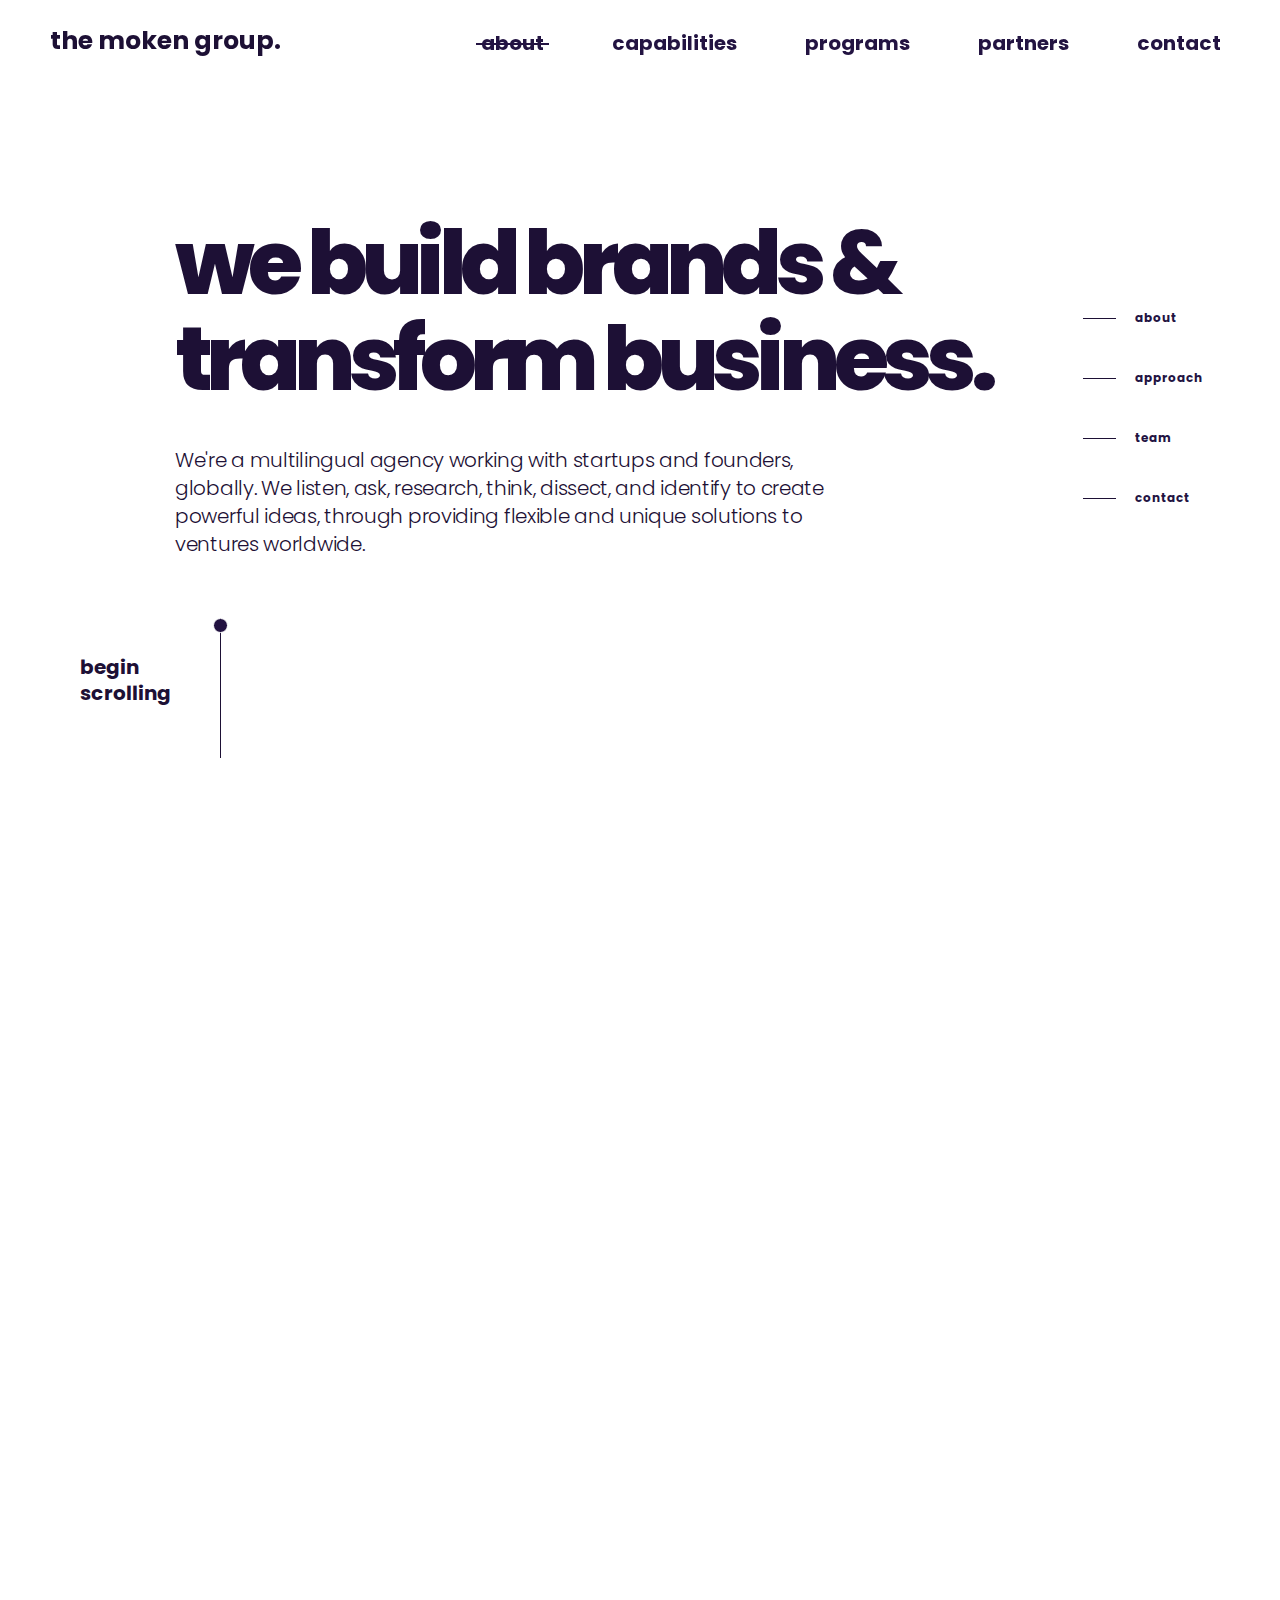
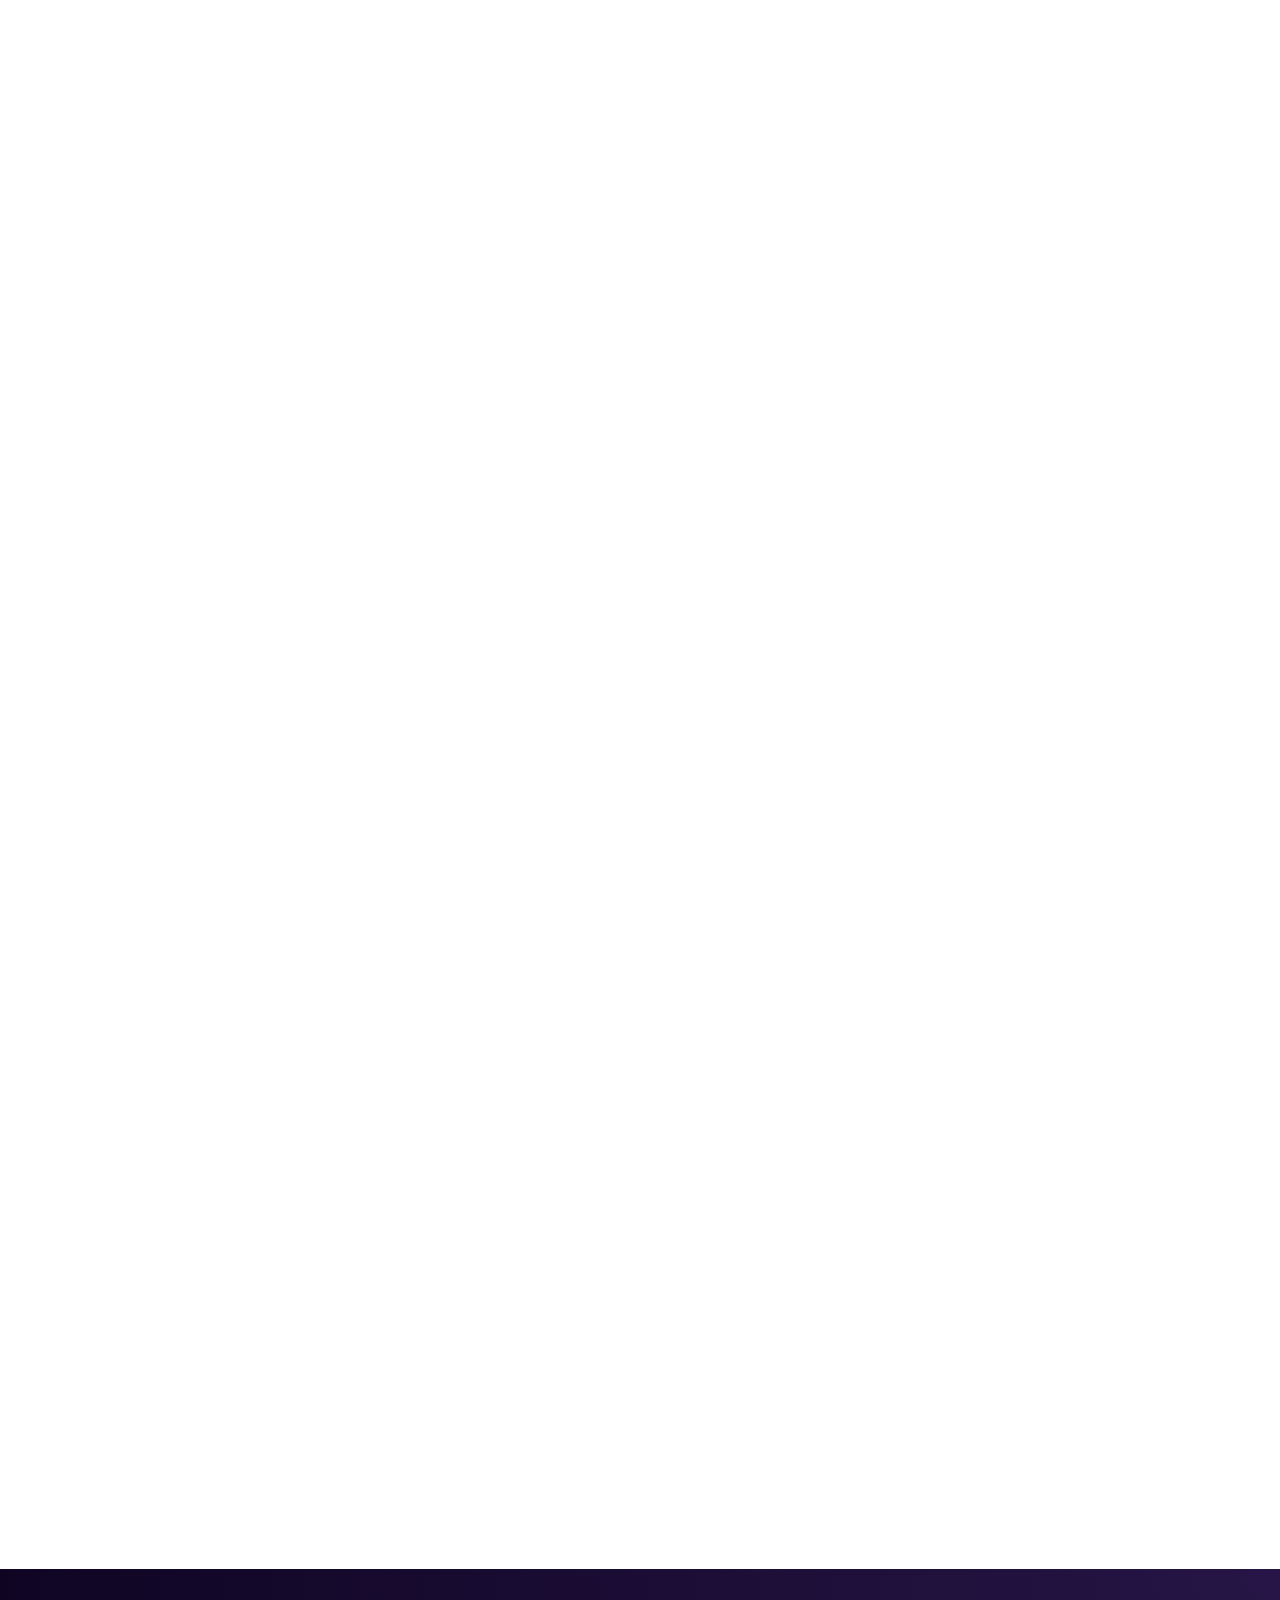
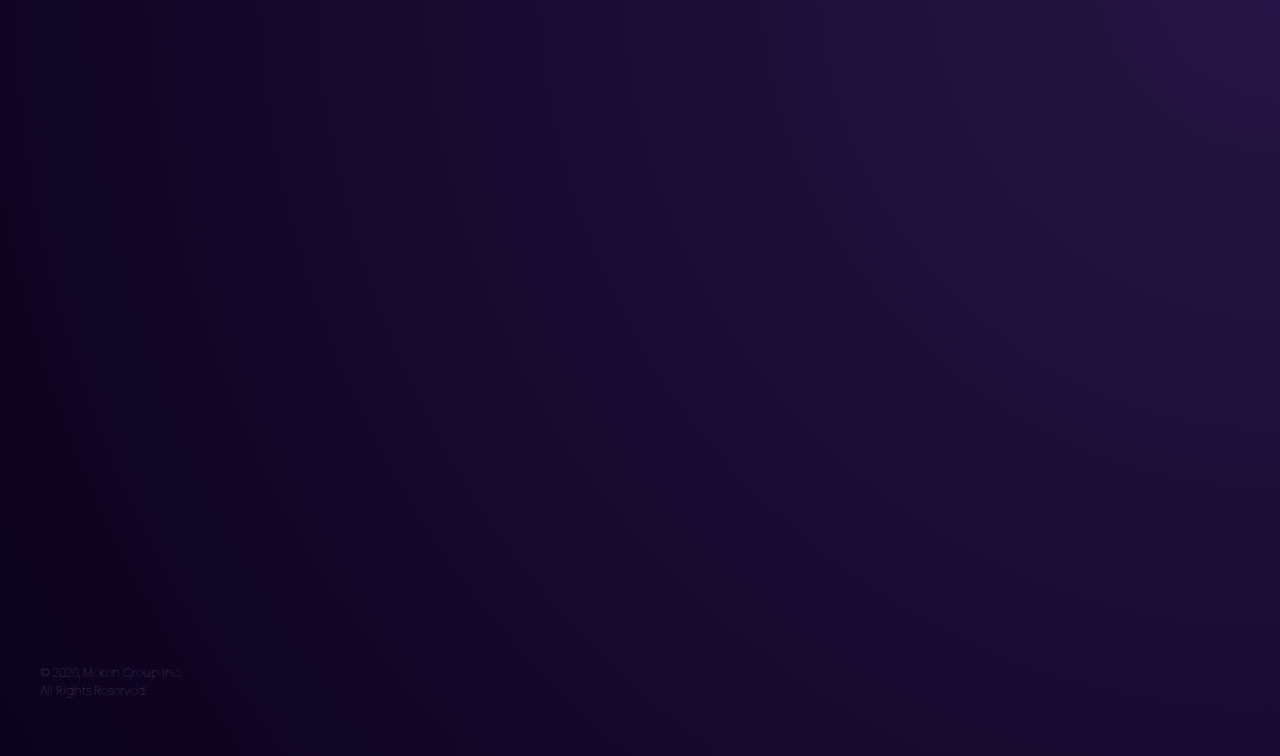
==== about/index.html @ a6c9e7de "added facebook pixel" ====
<!DOCTYPE html>
<html lang="en">

<head>
	<meta charset="utf-8">
	<title>About - Moken Group</title>
	<meta name="description" content="A passionate team of experienced entrepreneurs working with startups and founders, globally.">
	<meta http-equiv="X-UA-Compatible" content="IE=edge">
	<meta name="viewport" content="width=device-width, initial-scale=1, maximum-scale=1">
	<link rel="stylesheet" href="../css/style.css?v16">
	<link rel="stylesheet" href="../css/style-about.css?v4">
  <!-- Global site tag (gtag.js) - Google Analytics -->
	<script async src="https://www.googletagmanager.com/gtag/js?id=UA-154747906-2"></script>
	<script>
		window.dataLayer = window.dataLayer || [];
		function gtag() {
			dataLayer.push(arguments);
		}
		gtag('js', new Date());
		gtag('config', 'UA-154747906-2');
	</script>

	<!-- Facebook Pixel Code -->
<script>
!function(f,b,e,v,n,t,s)
{if(f.fbq)return;n=f.fbq=function(){n.callMethod?
n.callMethod.apply(n,arguments):n.queue.push(arguments)};
if(!f._fbq)f._fbq=n;n.push=n;n.loaded=!0;n.version='2.0';
n.queue=[];t=b.createElement(e);t.async=!0;
t.src=v;s=b.getElementsByTagName(e)[0];
s.parentNode.insertBefore(t,s)}(window,document,'script',
'https://connect.facebook.net/en_US/fbevents.js');
fbq('init', '584945342229617');
fbq('track', 'PageView');
</script>
<noscript>
<img height="1" width="1"
src="https://www.facebook.com/tr?id=584945342229617&ev=PageView
&noscript=1"/>
</noscript>
<!-- End Facebook Pixel Code -->

</head>

<body class="body about">

	<div class="block-background-popup">
		<div class="popup-bg-elevate"></div>
		<div class="popup-bg-mokenlabs"></div>
		<div class="popup-bg-entrepreneurship"></div>
	</div>
	<div class="block-content-popup-wrap">
		<div class="block-content-popup">
			<div class="close-popup">✕ close menu</div>
			<ul class="slider-block">
				<li class="scroll-item" data-bg="popup-bg-elevate">
					<a href="../elevate/">
						<div class="scroll-item-subtitle">for professionals</div>
						<div class="scroll-item-title">elevate <span>by moken</span></div>
						<p>A series of resources & networking opportunities for entrepreneurs, innovators & game-changers curated by industry experts. Bringing together high caliber educational resources focused on relevant topics in business, startups, & entrepreneurship.</p>
						<div class="scroll-item-more">learn more</div>
					</a>
				</li>
				<li class="scroll-item" data-bg="popup-bg-mokenlabs">
					<a href="../mokenlabs/">
						<div class="scroll-item-subtitle">for founders</div>
						<div class="scroll-item-title">mokenlabs</div>
						<p>MokenLabs is a startup launchpad focused on kickstaring growth. We offer a variety of services, experts, resources, and solutions on a cost of service for equity basis, perfectly aligning with your startup.</p>
						<div class="scroll-item-more">learn more</div>
					</a>
				</li>
				<li class="scroll-item academy" data-bg="popup-bg-entrepreneurship">
					<a href="../entrepreneurship-academy/">
						<div class="scroll-item-subtitle">for future leaders</div>
						<div class="scroll-item-title">entrepreneurship <span>academy</span></div>
						<p>Entreprenuership Academy is aimed at teaching aspiring leaders how to run a startup, while equipping them with the resources & tools needed for success through an integrative hands on program and practical experience.</p>
						<div class="scroll-item-more">learn more</div>
					</a>
				</li>
			</ul>
		</div>
	</div>

	<header class="block-top">
		<div class="block-mnu mnu-hidden">
			<div class="mnu-closed">&times;</div>
			<nav class="menu">
				<a href="./" class="active">
					<span>about</span>
					<div class="mnu__line-in"></div>
				</a>
				<a href="../capabilities/">
					<span>capabilities</span>
					<div class="mnu__line-in"></div>
				</a>
				<a class="programs" href="#programs">
					<span>programs</span>
					<div class="mnu__line-in"></div>
				</a>
				<a href="../partners/">
						<span>partners</span>
						<div class="mnu__line-in"></div>
					</a>
				<a href="../contact/">
					<span>contact</span>
					<div class="mnu__line-in"></div>
				</a>
			</nav>
			<div class="mnu-social">
				<div class="block-social">
					<a href="https://www.linkedin.com/company/mokengroup/" target="_blank" rel="noopener noreferrer">LINKEDIN</a>
					<a href="https://www.facebook.com/themokengroup/" target="_blank" rel="noopener noreferrer">FACEBOOK</a>
					<a href="https://angel.co/company/moken-group" target="_blank" rel="noopener noreferrer">ANGELLIST</a>
				</div>
				<div class="block-mail">
					<a href="mailto:hello@mokengroup.com">hello@mokengroup.com</a>
				</div>
			</div>
		</div>

		<div class="container">
			<div class="header-wrap">
				<div class="top-line">
					<a class="logo-text" href="/" data-aos="fade-down">the moken group.</a>
					<div class="mnu-button" data-aos="fade-down">
						<div class="hamburger-block">
							<div class="hamburger-wrap">
								<div class="hamburger hamburger--top">
									<div class="hamburger__line hamburger__line--01">
										<div class="hamburger__line-in hamburger__line-in--01"></div>
									</div>
									<div class="hamburger__line hamburger__line--02">
										<div class="hamburger__line-in hamburger__line-in--02"></div>
									</div>
									<div class="hamburger__line hamburger__line--03">
										<div class="hamburger__line-in hamburger__line-in--03"></div>
									</div>
									<div class="hamburger__line hamburger__line--cross01">
										<div class="hamburger__line-in hamburger__line-in--cross01"></div>
									</div>
									<div class="hamburger__line hamburger__line--cross02">
										<div class="hamburger__line-in hamburger__line-in--cross02"></div>
									</div>
								</div>
							</div>
						</div>
					</div>
				</div>
				<div class="header-text">
					<h1 class="header-title" data-aos="fade-up">we build brands &<br> transform business.</h1>
					<p data-aos="fade-up" data-aos-delay="50">We're a multilingual agency working with startups and founders, globally. We listen, ask, research, think, dissect, and identify to create powerful ideas, through providing flexible and unique solutions to ventures worldwide.</p>
				</div>
				<div class="scrolling-block">
					<p>begin scrolling</p>
					<div class="scrolling-right"></div>
				</div>
				<div class="nmu-list">
					<ul>
						<li><a href="#about">about</a></li>
						<li><a href="#approach">approach</a></li>
						<li><a href="#team">team</a></li>
						<li><a href="#contact">contact</a></li>
					</ul>
				</div>
			</div>
		</div>

	</header>

	<section id="about" class="s-about s-section anchor">
		<div class="container">
			<div class="section-title" data-aos="fade-right">about</div>
			<div class="section-items">
				<div class="section-item" data-aos="fade-up">
					<p>At Moken Group, we understand that business environments are ever changing and fluctuate at a seemingly unstoppable pace. As a growing startup, opportunities and exciting openings often seem generated at a rate teams rarely can keep up with. Moken provides customized solutions optimized for startups and founders to assist with paving the way for success, while identifying and filling spaces created by growth throughout a startup’s lifecycle.
						<br><br>
					<span>Additionally, we boast a unique ecosystem comprised of experts in a variety of industries, fields, and areas of business. We believe executing your goals shouldn't be difficult and that speed and efficiency are key players in accomplishing any task.</span></p>
				</div>
				<div class="about-img-block" data-aos="fade-up">
					<img src="../img/about/about-room-1.jpg" alt="about-room">
					<img src="../img/about/about-room-2.jpg" alt="about-room">
					<img src="../img/about/about-room-3.jpg" alt="about-room">
					<img src="../img/about/about-room-4.jpg" alt="about-room">
				</div>

				<div class="section-item-fon" data-aos="slide-up">about</div>
			</div>
		</div>
	</section>

	<section id="approach" class="s-about-sect s-approach s-section">
		<div class="container">
			<div class="section-items">
				<div class="section-item">
					<h5 class="item-title" data-aos="fade-right">our approach</h5>
					<p data-aos="fade-right" data-aos-delay="100">We build modern experiences and customized solutions for ventures and ideas with purpose. The Moken Group has built a big family of teams, clients, and partners around the world who share our passion for innovation and growth. Through our robust end to end capabilities, we offer optimized services for founders, startups, and growing companies. We work with founders and startup teams to provide customizable solutions to solve everyday, unique, and sometimes even unusual challenges in even the most complex of business models.
						<br><br>
						<span>However, our capabilities don't end with by simply providing easy solutions. We are also a formidable technical execution team, with product development, talent acquisition, and strategic expertise across a wide range of industries. We transform customer experiences, increase internal efficiency, and strive for unparalleled growth through operational excellence.</span></p>
					<div class="item-btn" data-aos="fade-right" data-aos-delay="200">
						<a href="../contact/">connect with us</a>
					</div>
				</div>
				<img data-aos="fade-left" src="../img/about/our-approach-block.jpg" alt="our-approach">
				<div class="section-item-fon" data-aos="slide-left">approach</div>
			</div>
		</div>
	</section>

	<section id="team" class="s-about-sect s-team s-section">
		<div class="container">
			<div class="section-items">
				<div class="section-item">
					<h5 class="item-title" data-aos="fade-left">our team</h5>
					<p data-aos="fade-left" data-aos-delay="100">We have big ambitions and we never stop pursuing growth, but we still want our team to feel like home for those who are a part of it. We believe that game-changers work best when following a set workflow, while adding their own style. Here at Moken Group we help our clients to recognize and develop their own identity, while providing an optimized suite of capabilities for founders, startups, and growing companies.
						<br><br>
						<span>Motivated by the prospect of working with the startups of tomorrow, we’re fearless collaborators, and we’re looking for people with the skills and ambition to make us even better. We are passionately curated international team united by the same intention — to help companies make an impact, shape culture, connect, and take brands to the next level. We use a creative selection process to develop teams of high performers, innovators, and explorers eager to develop their talents in growing the businesses of the future.</span></p>
					<div class="item-btn" data-aos="fade-left" data-aos-delay="200">
						<a href="../careers/">join our team</a>
					</div>
				</div>
				<img data-aos="fade-right" src="../img/about/our-team-block.jpg" alt="our-team">
				<div class="section-item-fon" data-aos="slide-right">team</div>
			</div>
		</div>
	</section>

	<footer id="contact" class="s-section s-contact">
		<div class="container">
			<div class="contact-content-wrap">
				<div class="logo-footer" data-aos="fade-right"><a href="/"><span>the</span>moken<span>group</span></a></div>
				<div class="contact-wrap">
					<div class="foot-head" data-aos="fade-up">
						<p>We collaborate with ambitious founders, innovative<br>startups, and game changing people.</p>
						<a href="mailto:hello@mokengroup.com">hello@mokengroup.com</a>
					</div>
					<div class="anim-contact" data-aos="fade-left">
						<a href="mailto:hello@mokengroup.com">
							<span class="liner">
									<span class="svg-wrap">
									<svg xmlns="http://www.w3.org/2000/svg" width="222" height="219" viewBox="0 0 222 219">
										<defs>
												<radialGradient id="a" cx="99.801%" cy="-1.255%" r="179.871%" fx="99.801%" fy="-1.255%" gradientTransform="matrix(-.55485 .54183 -.25465 -.59837 1.549 -.56)">
														<stop offset="0%" stop-color="#261546"/>
														<stop offset="100%" stop-color="#0B021D"/>
												</radialGradient>
										</defs>
										<g fill="none" fill-rule="evenodd" opacity=".236" transform="translate(.268 .852)">
												<ellipse cx="110.995" cy="108.959" fill="#FFF" rx="110.676" ry="108.959"/>
												<path fill="url(#a)" fill-rule="nonzero" d="M138.657 2.738c.01-.055.026-.11.03-.165a2.394 2.394 0 0 0-.023-.512c-.004-.044.003-.085-.004-.129a2.283 2.283 0 0 0-.231-.661c-.019-.037-.044-.071-.065-.108-.004-.004-.004-.011-.007-.018-.002-.005-.009-.007-.011-.014-.016-.025-.03-.053-.046-.076a2.27 2.27 0 0 0-.51-.526c-.045-.032-.095-.05-.142-.08a2.222 2.222 0 0 0-.545-.266c-.085-.027-.17-.041-.258-.057a2.25 2.25 0 0 0-.513-.046c-.092.002-.18.007-.272.02-.06.01-.118 0-.178.014L1.842 27.58a2.3 2.3 0 0 0-1.819 1.921 2.286 2.286 0 0 0 1.208 2.347l38.406 20.086 6.736 37.062c-.005.027.002.057 0 .084a2.134 2.134 0 0 0-.002.543 2.095 2.095 0 0 0 .3.881c.023.037.023.08.048.117.007.012.019.02.028.03.03.043.072.078.106.121.109.133.222.254.351.357.021.017.035.042.058.058.035.025.074.032.109.055.14.091.286.167.44.226.063.023.12.05.185.069.208.06.423.1.64.1h.007c.01 0 .019-.004.028-.004.039.002.078.005.118.005.64 0 1.216-.284 1.644-.721l25.583-16.911 26.787 17.263a2.336 2.336 0 0 0 1.986.252 2.302 2.302 0 0 0 1.438-1.383l32.32-86.978c.03-.078.055-.158.076-.24.01-.035.011-.07.018-.102a.82.82 0 0 0 .016-.08zm-26.745 14.615l-55.404 40.39c-.09.066-.162.149-.24.227-.03.027-.06.05-.085.08a2.315 2.315 0 0 0-.137.162c-.041.055-.074.113-.11.17-.086.137-.158.28-.213.43-.012.03-.03.053-.04.083-.002.009-.01.013-.013.023l-6.35 20.461-5.032-27.683 67.624-34.343zM52.9 83.785l6.295-20.616 9.8 6.317 2.803 1.807-9.523 6.294-9.375 6.198zm67.28-75.776l-78.45 39.84L9.077 30.775 120.18 8.01zm-17.284 77.859L67.322 62.945l-5.387-3.473 69.631-50.765-28.67 77.161z" transform="translate(40.565 63.7)"/>
										</g>
									</svg>
								</span>
									<span class="text-circle"></span>
								</span>
						</a>
					</div>
					<div class="footer-menu">
						<div class="foot-mnu-item" data-aos="fade-up">
							<div class="foot-mnu-item-title">The Company</div>
							<nav>
								<ul>
									<li><a href="../sustainability/">Sustainability</a></li>
									<li><a href="../careers/">Careers</a></li>
									<li><a href="../mokenlabs/">MokenLabs</a></li>
								</ul>
							</nav>
						</div>
						<div class="foot-mnu-item" data-aos="fade-up">
							<div class="foot-mnu-item-title">Start a convervsation</div>
							<nav>
								<ul>
									<li><a href="mailto:hello@mokengroup.com">hello@mokengroup.com</a></li>
									<li><a href="https://mokengroup.com/">mokengroup.com</a></li>
								</ul>
							</nav>
						</div>
						<div class="foot-mnu-item" data-aos="fade-up">
							<div class="foot-mnu-item-title">Elevate by Moken</div>
							<nav>
								<ul>
									<li><a href="https://elevatebymoken.thinkific.com/" target="_blank" rel="noopener noreferrer">Courses</a></li>
									<li><a href="../elevate/#pitch-night">Events</a></li>
									<li><a href="http://elevatebymoken.eventbrite.com/" target="_blank" rel="noopener noreferrer">Workshops</a></li>
								</ul>
							</nav>
						</div>
					</div>
				</div>
			</div>
			<p class="copy">© <script>
					document.write((new Date).getFullYear());
				</script>, Moken Group Inc.<br> All Rights Reserved.</p>
		</div>
	</footer>

	<script src="../js/libs.js"></script>
	<script src="../js/script.js"></script>

<script type="text/javascript" id="hs-script-loader" async defer src="//js.hs-scripts.com/6459780.js"></script>

<!-- Start of HubSpot Embed Code -->
<script type="text/javascript" id="hs-script-loader" async defer src="//js.hs-scripts.com/6459780.js"></script>
<!-- End of HubSpot Embed Code -->

</body>

</html>
---- css/style.css ----
@import url('https://fonts.googleapis.com/css?family=Poppins:200,300,400,600,700');
[data-aos][data-aos][data-aos-duration="50"],body[data-aos-duration="50"] [data-aos]{transition-duration:50ms}[data-aos][data-aos][data-aos-delay="50"],body[data-aos-delay="50"] [data-aos]{transition-delay:0s}[data-aos][data-aos][data-aos-delay="50"].aos-animate,body[data-aos-delay="50"] [data-aos].aos-animate{transition-delay:50ms}[data-aos][data-aos][data-aos-duration="100"],body[data-aos-duration="100"] [data-aos]{transition-duration:.1s}[data-aos][data-aos][data-aos-delay="100"],body[data-aos-delay="100"] [data-aos]{transition-delay:0s}[data-aos][data-aos][data-aos-delay="100"].aos-animate,body[data-aos-delay="100"] [data-aos].aos-animate{transition-delay:.1s}[data-aos][data-aos][data-aos-duration="150"],body[data-aos-duration="150"] [data-aos]{transition-duration:.15s}[data-aos][data-aos][data-aos-delay="150"],body[data-aos-delay="150"] [data-aos]{transition-delay:0s}[data-aos][data-aos][data-aos-delay="150"].aos-animate,body[data-aos-delay="150"] [data-aos].aos-animate{transition-delay:.15s}[data-aos][data-aos][data-aos-duration="200"],body[data-aos-duration="200"] [data-aos]{transition-duration:.2s}[data-aos][data-aos][data-aos-delay="200"],body[data-aos-delay="200"] [data-aos]{transition-delay:0s}[data-aos][data-aos][data-aos-delay="200"].aos-animate,body[data-aos-delay="200"] [data-aos].aos-animate{transition-delay:.2s}[data-aos][data-aos][data-aos-duration="250"],body[data-aos-duration="250"] [data-aos]{transition-duration:.25s}[data-aos][data-aos][data-aos-delay="250"],body[data-aos-delay="250"] [data-aos]{transition-delay:0s}[data-aos][data-aos][data-aos-delay="250"].aos-animate,body[data-aos-delay="250"] [data-aos].aos-animate{transition-delay:.25s}[data-aos][data-aos][data-aos-duration="300"],body[data-aos-duration="300"] [data-aos]{transition-duration:.3s}[data-aos][data-aos][data-aos-delay="300"],body[data-aos-delay="300"] [data-aos]{transition-delay:0s}[data-aos][data-aos][data-aos-delay="300"].aos-animate,body[data-aos-delay="300"] [data-aos].aos-animate{transition-delay:.3s}[data-aos][data-aos][data-aos-duration="350"],body[data-aos-duration="350"] [data-aos]{transition-duration:.35s}[data-aos][data-aos][data-aos-delay="350"],body[data-aos-delay="350"] [data-aos]{transition-delay:0s}[data-aos][data-aos][data-aos-delay="350"].aos-animate,body[data-aos-delay="350"] [data-aos].aos-animate{transition-delay:.35s}[data-aos][data-aos][data-aos-duration="400"],body[data-aos-duration="400"] [data-aos]{transition-duration:.4s}[data-aos][data-aos][data-aos-delay="400"],body[data-aos-delay="400"] [data-aos]{transition-delay:0s}[data-aos][data-aos][data-aos-delay="400"].aos-animate,body[data-aos-delay="400"] [data-aos].aos-animate{transition-delay:.4s}[data-aos][data-aos][data-aos-duration="450"],body[data-aos-duration="450"] [data-aos]{transition-duration:.45s}[data-aos][data-aos][data-aos-delay="450"],body[data-aos-delay="450"] [data-aos]{transition-delay:0s}[data-aos][data-aos][data-aos-delay="450"].aos-animate,body[data-aos-delay="450"] [data-aos].aos-animate{transition-delay:.45s}[data-aos][data-aos][data-aos-duration="500"],body[data-aos-duration="500"] [data-aos]{transition-duration:.5s}[data-aos][data-aos][data-aos-delay="500"],body[data-aos-delay="500"] [data-aos]{transition-delay:0s}[data-aos][data-aos][data-aos-delay="500"].aos-animate,body[data-aos-delay="500"] [data-aos].aos-animate{transition-delay:.5s}[data-aos][data-aos][data-aos-duration="550"],body[data-aos-duration="550"] [data-aos]{transition-duration:.55s}[data-aos][data-aos][data-aos-delay="550"],body[data-aos-delay="550"] [data-aos]{transition-delay:0s}[data-aos][data-aos][data-aos-delay="550"].aos-animate,body[data-aos-delay="550"] [data-aos].aos-animate{transition-delay:.55s}[data-aos][data-aos][data-aos-duration="600"],body[data-aos-duration="600"] [data-aos]{transition-duration:.6s}[data-aos][data-aos][data-aos-delay="600"],body[data-aos-delay="600"] [data-aos]{transition-delay:0s}[data-aos][data-aos][data-aos-delay="600"].aos-animate,body[data-aos-delay="600"] [data-aos].aos-animate{transition-delay:.6s}[data-aos][data-aos][data-aos-duration="650"],body[data-aos-duration="650"] [data-aos]{transition-duration:.65s}[data-aos][data-aos][data-aos-delay="650"],body[data-aos-delay="650"] [data-aos]{transition-delay:0s}[data-aos][data-aos][data-aos-delay="650"].aos-animate,body[data-aos-delay="650"] [data-aos].aos-animate{transition-delay:.65s}[data-aos][data-aos][data-aos-duration="700"],body[data-aos-duration="700"] [data-aos]{transition-duration:.7s}[data-aos][data-aos][data-aos-delay="700"],body[data-aos-delay="700"] [data-aos]{transition-delay:0s}[data-aos][data-aos][data-aos-delay="700"].aos-animate,body[data-aos-delay="700"] [data-aos].aos-animate{transition-delay:.7s}[data-aos][data-aos][data-aos-duration="750"],body[data-aos-duration="750"] [data-aos]{transition-duration:.75s}[data-aos][data-aos][data-aos-delay="750"],body[data-aos-delay="750"] [data-aos]{transition-delay:0s}[data-aos][data-aos][data-aos-delay="750"].aos-animate,body[data-aos-delay="750"] [data-aos].aos-animate{transition-delay:.75s}[data-aos][data-aos][data-aos-duration="800"],body[data-aos-duration="800"] [data-aos]{transition-duration:.8s}[data-aos][data-aos][data-aos-delay="800"],body[data-aos-delay="800"] [data-aos]{transition-delay:0s}[data-aos][data-aos][data-aos-delay="800"].aos-animate,body[data-aos-delay="800"] [data-aos].aos-animate{transition-delay:.8s}[data-aos][data-aos][data-aos-duration="850"],body[data-aos-duration="850"] [data-aos]{transition-duration:.85s}[data-aos][data-aos][data-aos-delay="850"],body[data-aos-delay="850"] [data-aos]{transition-delay:0s}[data-aos][data-aos][data-aos-delay="850"].aos-animate,body[data-aos-delay="850"] [data-aos].aos-animate{transition-delay:.85s}[data-aos][data-aos][data-aos-duration="900"],body[data-aos-duration="900"] [data-aos]{transition-duration:.9s}[data-aos][data-aos][data-aos-delay="900"],body[data-aos-delay="900"] [data-aos]{transition-delay:0s}[data-aos][data-aos][data-aos-delay="900"].aos-animate,body[data-aos-delay="900"] [data-aos].aos-animate{transition-delay:.9s}[data-aos][data-aos][data-aos-duration="950"],body[data-aos-duration="950"] [data-aos]{transition-duration:.95s}[data-aos][data-aos][data-aos-delay="950"],body[data-aos-delay="950"] [data-aos]{transition-delay:0s}[data-aos][data-aos][data-aos-delay="950"].aos-animate,body[data-aos-delay="950"] [data-aos].aos-animate{transition-delay:.95s}[data-aos][data-aos][data-aos-duration="1000"],body[data-aos-duration="1000"] [data-aos]{transition-duration:1s}[data-aos][data-aos][data-aos-delay="1000"],body[data-aos-delay="1000"] [data-aos]{transition-delay:0s}[data-aos][data-aos][data-aos-delay="1000"].aos-animate,body[data-aos-delay="1000"] [data-aos].aos-animate{transition-delay:1s}[data-aos][data-aos][data-aos-duration="1050"],body[data-aos-duration="1050"] [data-aos]{transition-duration:1.05s}[data-aos][data-aos][data-aos-delay="1050"],body[data-aos-delay="1050"] [data-aos]{transition-delay:0s}[data-aos][data-aos][data-aos-delay="1050"].aos-animate,body[data-aos-delay="1050"] [data-aos].aos-animate{transition-delay:1.05s}[data-aos][data-aos][data-aos-duration="1100"],body[data-aos-duration="1100"] [data-aos]{transition-duration:1.1s}[data-aos][data-aos][data-aos-delay="1100"],body[data-aos-delay="1100"] [data-aos]{transition-delay:0s}[data-aos][data-aos][data-aos-delay="1100"].aos-animate,body[data-aos-delay="1100"] [data-aos].aos-animate{transition-delay:1.1s}[data-aos][data-aos][data-aos-duration="1150"],body[data-aos-duration="1150"] [data-aos]{transition-duration:1.15s}[data-aos][data-aos][data-aos-delay="1150"],body[data-aos-delay="1150"] [data-aos]{transition-delay:0s}[data-aos][data-aos][data-aos-delay="1150"].aos-animate,body[data-aos-delay="1150"] [data-aos].aos-animate{transition-delay:1.15s}[data-aos][data-aos][data-aos-duration="1200"],body[data-aos-duration="1200"] [data-aos]{transition-duration:1.2s}[data-aos][data-aos][data-aos-delay="1200"],body[data-aos-delay="1200"] [data-aos]{transition-delay:0s}[data-aos][data-aos][data-aos-delay="1200"].aos-animate,body[data-aos-delay="1200"] [data-aos].aos-animate{transition-delay:1.2s}[data-aos][data-aos][data-aos-duration="1250"],body[data-aos-duration="1250"] [data-aos]{transition-duration:1.25s}[data-aos][data-aos][data-aos-delay="1250"],body[data-aos-delay="1250"] [data-aos]{transition-delay:0s}[data-aos][data-aos][data-aos-delay="1250"].aos-animate,body[data-aos-delay="1250"] [data-aos].aos-animate{transition-delay:1.25s}[data-aos][data-aos][data-aos-duration="1300"],body[data-aos-duration="1300"] [data-aos]{transition-duration:1.3s}[data-aos][data-aos][data-aos-delay="1300"],body[data-aos-delay="1300"] [data-aos]{transition-delay:0s}[data-aos][data-aos][data-aos-delay="1300"].aos-animate,body[data-aos-delay="1300"] [data-aos].aos-animate{transition-delay:1.3s}[data-aos][data-aos][data-aos-duration="1350"],body[data-aos-duration="1350"] [data-aos]{transition-duration:1.35s}[data-aos][data-aos][data-aos-delay="1350"],body[data-aos-delay="1350"] [data-aos]{transition-delay:0s}[data-aos][data-aos][data-aos-delay="1350"].aos-animate,body[data-aos-delay="1350"] [data-aos].aos-animate{transition-delay:1.35s}[data-aos][data-aos][data-aos-duration="1400"],body[data-aos-duration="1400"] [data-aos]{transition-duration:1.4s}[data-aos][data-aos][data-aos-delay="1400"],body[data-aos-delay="1400"] [data-aos]{transition-delay:0s}[data-aos][data-aos][data-aos-delay="1400"].aos-animate,body[data-aos-delay="1400"] [data-aos].aos-animate{transition-delay:1.4s}[data-aos][data-aos][data-aos-duration="1450"],body[data-aos-duration="1450"] [data-aos]{transition-duration:1.45s}[data-aos][data-aos][data-aos-delay="1450"],body[data-aos-delay="1450"] [data-aos]{transition-delay:0s}[data-aos][data-aos][data-aos-delay="1450"].aos-animate,body[data-aos-delay="1450"] [data-aos].aos-animate{transition-delay:1.45s}[data-aos][data-aos][data-aos-duration="1500"],body[data-aos-duration="1500"] [data-aos]{transition-duration:1.5s}[data-aos][data-aos][data-aos-delay="1500"],body[data-aos-delay="1500"] [data-aos]{transition-delay:0s}[data-aos][data-aos][data-aos-delay="1500"].aos-animate,body[data-aos-delay="1500"] [data-aos].aos-animate{transition-delay:1.5s}[data-aos][data-aos][data-aos-duration="1550"],body[data-aos-duration="1550"] [data-aos]{transition-duration:1.55s}[data-aos][data-aos][data-aos-delay="1550"],body[data-aos-delay="1550"] [data-aos]{transition-delay:0s}[data-aos][data-aos][data-aos-delay="1550"].aos-animate,body[data-aos-delay="1550"] [data-aos].aos-animate{transition-delay:1.55s}[data-aos][data-aos][data-aos-duration="1600"],body[data-aos-duration="1600"] [data-aos]{transition-duration:1.6s}[data-aos][data-aos][data-aos-delay="1600"],body[data-aos-delay="1600"] [data-aos]{transition-delay:0s}[data-aos][data-aos][data-aos-delay="1600"].aos-animate,body[data-aos-delay="1600"] [data-aos].aos-animate{transition-delay:1.6s}[data-aos][data-aos][data-aos-duration="1650"],body[data-aos-duration="1650"] [data-aos]{transition-duration:1.65s}[data-aos][data-aos][data-aos-delay="1650"],body[data-aos-delay="1650"] [data-aos]{transition-delay:0s}[data-aos][data-aos][data-aos-delay="1650"].aos-animate,body[data-aos-delay="1650"] [data-aos].aos-animate{transition-delay:1.65s}[data-aos][data-aos][data-aos-duration="1700"],body[data-aos-duration="1700"] [data-aos]{transition-duration:1.7s}[data-aos][data-aos][data-aos-delay="1700"],body[data-aos-delay="1700"] [data-aos]{transition-delay:0s}[data-aos][data-aos][data-aos-delay="1700"].aos-animate,body[data-aos-delay="1700"] [data-aos].aos-animate{transition-delay:1.7s}[data-aos][data-aos][data-aos-duration="1750"],body[data-aos-duration="1750"] [data-aos]{transition-duration:1.75s}[data-aos][data-aos][data-aos-delay="1750"],body[data-aos-delay="1750"] [data-aos]{transition-delay:0s}[data-aos][data-aos][data-aos-delay="1750"].aos-animate,body[data-aos-delay="1750"] [data-aos].aos-animate{transition-delay:1.75s}[data-aos][data-aos][data-aos-duration="1800"],body[data-aos-duration="1800"] [data-aos]{transition-duration:1.8s}[data-aos][data-aos][data-aos-delay="1800"],body[data-aos-delay="1800"] [data-aos]{transition-delay:0s}[data-aos][data-aos][data-aos-delay="1800"].aos-animate,body[data-aos-delay="1800"] [data-aos].aos-animate{transition-delay:1.8s}[data-aos][data-aos][data-aos-duration="1850"],body[data-aos-duration="1850"] [data-aos]{transition-duration:1.85s}[data-aos][data-aos][data-aos-delay="1850"],body[data-aos-delay="1850"] [data-aos]{transition-delay:0s}[data-aos][data-aos][data-aos-delay="1850"].aos-animate,body[data-aos-delay="1850"] [data-aos].aos-animate{transition-delay:1.85s}[data-aos][data-aos][data-aos-duration="1900"],body[data-aos-duration="1900"] [data-aos]{transition-duration:1.9s}[data-aos][data-aos][data-aos-delay="1900"],body[data-aos-delay="1900"] [data-aos]{transition-delay:0s}[data-aos][data-aos][data-aos-delay="1900"].aos-animate,body[data-aos-delay="1900"] [data-aos].aos-animate{transition-delay:1.9s}[data-aos][data-aos][data-aos-duration="1950"],body[data-aos-duration="1950"] [data-aos]{transition-duration:1.95s}[data-aos][data-aos][data-aos-delay="1950"],body[data-aos-delay="1950"] [data-aos]{transition-delay:0s}[data-aos][data-aos][data-aos-delay="1950"].aos-animate,body[data-aos-delay="1950"] [data-aos].aos-animate{transition-delay:1.95s}[data-aos][data-aos][data-aos-duration="2000"],body[data-aos-duration="2000"] [data-aos]{transition-duration:2s}[data-aos][data-aos][data-aos-delay="2000"],body[data-aos-delay="2000"] [data-aos]{transition-delay:0s}[data-aos][data-aos][data-aos-delay="2000"].aos-animate,body[data-aos-delay="2000"] [data-aos].aos-animate{transition-delay:2s}[data-aos][data-aos][data-aos-duration="2050"],body[data-aos-duration="2050"] [data-aos]{transition-duration:2.05s}[data-aos][data-aos][data-aos-delay="2050"],body[data-aos-delay="2050"] [data-aos]{transition-delay:0s}[data-aos][data-aos][data-aos-delay="2050"].aos-animate,body[data-aos-delay="2050"] [data-aos].aos-animate{transition-delay:2.05s}[data-aos][data-aos][data-aos-duration="2100"],body[data-aos-duration="2100"] [data-aos]{transition-duration:2.1s}[data-aos][data-aos][data-aos-delay="2100"],body[data-aos-delay="2100"] [data-aos]{transition-delay:0s}[data-aos][data-aos][data-aos-delay="2100"].aos-animate,body[data-aos-delay="2100"] [data-aos].aos-animate{transition-delay:2.1s}[data-aos][data-aos][data-aos-duration="2150"],body[data-aos-duration="2150"] [data-aos]{transition-duration:2.15s}[data-aos][data-aos][data-aos-delay="2150"],body[data-aos-delay="2150"] [data-aos]{transition-delay:0s}[data-aos][data-aos][data-aos-delay="2150"].aos-animate,body[data-aos-delay="2150"] [data-aos].aos-animate{transition-delay:2.15s}[data-aos][data-aos][data-aos-duration="2200"],body[data-aos-duration="2200"] [data-aos]{transition-duration:2.2s}[data-aos][data-aos][data-aos-delay="2200"],body[data-aos-delay="2200"] [data-aos]{transition-delay:0s}[data-aos][data-aos][data-aos-delay="2200"].aos-animate,body[data-aos-delay="2200"] [data-aos].aos-animate{transition-delay:2.2s}[data-aos][data-aos][data-aos-duration="2250"],body[data-aos-duration="2250"] [data-aos]{transition-duration:2.25s}[data-aos][data-aos][data-aos-delay="2250"],body[data-aos-delay="2250"] [data-aos]{transition-delay:0s}[data-aos][data-aos][data-aos-delay="2250"].aos-animate,body[data-aos-delay="2250"] [data-aos].aos-animate{transition-delay:2.25s}[data-aos][data-aos][data-aos-duration="2300"],body[data-aos-duration="2300"] [data-aos]{transition-duration:2.3s}[data-aos][data-aos][data-aos-delay="2300"],body[data-aos-delay="2300"] [data-aos]{transition-delay:0s}[data-aos][data-aos][data-aos-delay="2300"].aos-animate,body[data-aos-delay="2300"] [data-aos].aos-animate{transition-delay:2.3s}[data-aos][data-aos][data-aos-duration="2350"],body[data-aos-duration="2350"] [data-aos]{transition-duration:2.35s}[data-aos][data-aos][data-aos-delay="2350"],body[data-aos-delay="2350"] [data-aos]{transition-delay:0s}[data-aos][data-aos][data-aos-delay="2350"].aos-animate,body[data-aos-delay="2350"] [data-aos].aos-animate{transition-delay:2.35s}[data-aos][data-aos][data-aos-duration="2400"],body[data-aos-duration="2400"] [data-aos]{transition-duration:2.4s}[data-aos][data-aos][data-aos-delay="2400"],body[data-aos-delay="2400"] [data-aos]{transition-delay:0s}[data-aos][data-aos][data-aos-delay="2400"].aos-animate,body[data-aos-delay="2400"] [data-aos].aos-animate{transition-delay:2.4s}[data-aos][data-aos][data-aos-duration="2450"],body[data-aos-duration="2450"] [data-aos]{transition-duration:2.45s}[data-aos][data-aos][data-aos-delay="2450"],body[data-aos-delay="2450"] [data-aos]{transition-delay:0s}[data-aos][data-aos][data-aos-delay="2450"].aos-animate,body[data-aos-delay="2450"] [data-aos].aos-animate{transition-delay:2.45s}[data-aos][data-aos][data-aos-duration="2500"],body[data-aos-duration="2500"] [data-aos]{transition-duration:2.5s}[data-aos][data-aos][data-aos-delay="2500"],body[data-aos-delay="2500"] [data-aos]{transition-delay:0s}[data-aos][data-aos][data-aos-delay="2500"].aos-animate,body[data-aos-delay="2500"] [data-aos].aos-animate{transition-delay:2.5s}[data-aos][data-aos][data-aos-duration="2550"],body[data-aos-duration="2550"] [data-aos]{transition-duration:2.55s}[data-aos][data-aos][data-aos-delay="2550"],body[data-aos-delay="2550"] [data-aos]{transition-delay:0s}[data-aos][data-aos][data-aos-delay="2550"].aos-animate,body[data-aos-delay="2550"] [data-aos].aos-animate{transition-delay:2.55s}[data-aos][data-aos][data-aos-duration="2600"],body[data-aos-duration="2600"] [data-aos]{transition-duration:2.6s}[data-aos][data-aos][data-aos-delay="2600"],body[data-aos-delay="2600"] [data-aos]{transition-delay:0s}[data-aos][data-aos][data-aos-delay="2600"].aos-animate,body[data-aos-delay="2600"] [data-aos].aos-animate{transition-delay:2.6s}[data-aos][data-aos][data-aos-duration="2650"],body[data-aos-duration="2650"] [data-aos]{transition-duration:2.65s}[data-aos][data-aos][data-aos-delay="2650"],body[data-aos-delay="2650"] [data-aos]{transition-delay:0s}[data-aos][data-aos][data-aos-delay="2650"].aos-animate,body[data-aos-delay="2650"] [data-aos].aos-animate{transition-delay:2.65s}[data-aos][data-aos][data-aos-duration="2700"],body[data-aos-duration="2700"] [data-aos]{transition-duration:2.7s}[data-aos][data-aos][data-aos-delay="2700"],body[data-aos-delay="2700"] [data-aos]{transition-delay:0s}[data-aos][data-aos][data-aos-delay="2700"].aos-animate,body[data-aos-delay="2700"] [data-aos].aos-animate{transition-delay:2.7s}[data-aos][data-aos][data-aos-duration="2750"],body[data-aos-duration="2750"] [data-aos]{transition-duration:2.75s}[data-aos][data-aos][data-aos-delay="2750"],body[data-aos-delay="2750"] [data-aos]{transition-delay:0s}[data-aos][data-aos][data-aos-delay="2750"].aos-animate,body[data-aos-delay="2750"] [data-aos].aos-animate{transition-delay:2.75s}[data-aos][data-aos][data-aos-duration="2800"],body[data-aos-duration="2800"] [data-aos]{transition-duration:2.8s}[data-aos][data-aos][data-aos-delay="2800"],body[data-aos-delay="2800"] [data-aos]{transition-delay:0s}[data-aos][data-aos][data-aos-delay="2800"].aos-animate,body[data-aos-delay="2800"] [data-aos].aos-animate{transition-delay:2.8s}[data-aos][data-aos][data-aos-duration="2850"],body[data-aos-duration="2850"] [data-aos]{transition-duration:2.85s}[data-aos][data-aos][data-aos-delay="2850"],body[data-aos-delay="2850"] [data-aos]{transition-delay:0s}[data-aos][data-aos][data-aos-delay="2850"].aos-animate,body[data-aos-delay="2850"] [data-aos].aos-animate{transition-delay:2.85s}[data-aos][data-aos][data-aos-duration="2900"],body[data-aos-duration="2900"] [data-aos]{transition-duration:2.9s}[data-aos][data-aos][data-aos-delay="2900"],body[data-aos-delay="2900"] [data-aos]{transition-delay:0s}[data-aos][data-aos][data-aos-delay="2900"].aos-animate,body[data-aos-delay="2900"] [data-aos].aos-animate{transition-delay:2.9s}[data-aos][data-aos][data-aos-duration="2950"],body[data-aos-duration="2950"] [data-aos]{transition-duration:2.95s}[data-aos][data-aos][data-aos-delay="2950"],body[data-aos-delay="2950"] [data-aos]{transition-delay:0s}[data-aos][data-aos][data-aos-delay="2950"].aos-animate,body[data-aos-delay="2950"] [data-aos].aos-animate{transition-delay:2.95s}[data-aos][data-aos][data-aos-duration="3000"],body[data-aos-duration="3000"] [data-aos]{transition-duration:3s}[data-aos][data-aos][data-aos-delay="3000"],body[data-aos-delay="3000"] [data-aos]{transition-delay:0s}[data-aos][data-aos][data-aos-delay="3000"].aos-animate,body[data-aos-delay="3000"] [data-aos].aos-animate{transition-delay:3s}[data-aos]{pointer-events:none}[data-aos].aos-animate{pointer-events:auto}[data-aos][data-aos][data-aos-easing=linear],body[data-aos-easing=linear] [data-aos]{transition-timing-function:cubic-bezier(.25,.25,.75,.75)}[data-aos][data-aos][data-aos-easing=ease],body[data-aos-easing=ease] [data-aos]{transition-timing-function:ease}[data-aos][data-aos][data-aos-easing=ease-in],body[data-aos-easing=ease-in] [data-aos]{transition-timing-function:ease-in}[data-aos][data-aos][data-aos-easing=ease-out],body[data-aos-easing=ease-out] [data-aos]{transition-timing-function:ease-out}[data-aos][data-aos][data-aos-easing=ease-in-out],body[data-aos-easing=ease-in-out] [data-aos]{transition-timing-function:ease-in-out}[data-aos][data-aos][data-aos-easing=ease-in-back],body[data-aos-easing=ease-in-back] [data-aos]{transition-timing-function:cubic-bezier(.6,-.28,.735,.045)}[data-aos][data-aos][data-aos-easing=ease-out-back],body[data-aos-easing=ease-out-back] [data-aos]{transition-timing-function:cubic-bezier(.175,.885,.32,1.275)}[data-aos][data-aos][data-aos-easing=ease-in-out-back],body[data-aos-easing=ease-in-out-back] [data-aos]{transition-timing-function:cubic-bezier(.68,-.55,.265,1.55)}[data-aos][data-aos][data-aos-easing=ease-in-sine],body[data-aos-easing=ease-in-sine] [data-aos]{transition-timing-function:cubic-bezier(.47,0,.745,.715)}[data-aos][data-aos][data-aos-easing=ease-out-sine],body[data-aos-easing=ease-out-sine] [data-aos]{transition-timing-function:cubic-bezier(.39,.575,.565,1)}[data-aos][data-aos][data-aos-easing=ease-in-out-sine],body[data-aos-easing=ease-in-out-sine] [data-aos]{transition-timing-function:cubic-bezier(.445,.05,.55,.95)}[data-aos][data-aos][data-aos-easing=ease-in-quad],body[data-aos-easing=ease-in-quad] [data-aos]{transition-timing-function:cubic-bezier(.55,.085,.68,.53)}[data-aos][data-aos][data-aos-easing=ease-out-quad],body[data-aos-easing=ease-out-quad] [data-aos]{transition-timing-function:cubic-bezier(.25,.46,.45,.94)}[data-aos][data-aos][data-aos-easing=ease-in-out-quad],body[data-aos-easing=ease-in-out-quad] [data-aos]{transition-timing-function:cubic-bezier(.455,.03,.515,.955)}[data-aos][data-aos][data-aos-easing=ease-in-cubic],body[data-aos-easing=ease-in-cubic] [data-aos]{transition-timing-function:cubic-bezier(.55,.085,.68,.53)}[data-aos][data-aos][data-aos-easing=ease-out-cubic],body[data-aos-easing=ease-out-cubic] [data-aos]{transition-timing-function:cubic-bezier(.25,.46,.45,.94)}[data-aos][data-aos][data-aos-easing=ease-in-out-cubic],body[data-aos-easing=ease-in-out-cubic] [data-aos]{transition-timing-function:cubic-bezier(.455,.03,.515,.955)}[data-aos][data-aos][data-aos-easing=ease-in-quart],body[data-aos-easing=ease-in-quart] [data-aos]{transition-timing-function:cubic-bezier(.55,.085,.68,.53)}[data-aos][data-aos][data-aos-easing=ease-out-quart],body[data-aos-easing=ease-out-quart] [data-aos]{transition-timing-function:cubic-bezier(.25,.46,.45,.94)}[data-aos][data-aos][data-aos-easing=ease-in-out-quart],body[data-aos-easing=ease-in-out-quart] [data-aos]{transition-timing-function:cubic-bezier(.455,.03,.515,.955)}@media screen{html:not(.no-js) [data-aos^=fade][data-aos^=fade]{opacity:0;transition-property:opacity,-webkit-transform;transition-property:opacity,transform;transition-property:opacity,transform,-webkit-transform}html:not(.no-js) [data-aos^=fade][data-aos^=fade].aos-animate{opacity:1;-webkit-transform:none;transform:none}html:not(.no-js) [data-aos=fade-up]{-webkit-transform:translate3d(0,100px,0);transform:translate3d(0,100px,0)}html:not(.no-js) [data-aos=fade-down]{-webkit-transform:translate3d(0,-100px,0);transform:translate3d(0,-100px,0)}html:not(.no-js) [data-aos=fade-right]{-webkit-transform:translate3d(-100px,0,0);transform:translate3d(-100px,0,0)}html:not(.no-js) [data-aos=fade-left]{-webkit-transform:translate3d(100px,0,0);transform:translate3d(100px,0,0)}html:not(.no-js) [data-aos=fade-up-right]{-webkit-transform:translate3d(-100px,100px,0);transform:translate3d(-100px,100px,0)}html:not(.no-js) [data-aos=fade-up-left]{-webkit-transform:translate3d(100px,100px,0);transform:translate3d(100px,100px,0)}html:not(.no-js) [data-aos=fade-down-right]{-webkit-transform:translate3d(-100px,-100px,0);transform:translate3d(-100px,-100px,0)}html:not(.no-js) [data-aos=fade-down-left]{-webkit-transform:translate3d(100px,-100px,0);transform:translate3d(100px,-100px,0)}html:not(.no-js) [data-aos^=zoom][data-aos^=zoom]{opacity:0;transition-property:opacity,-webkit-transform;transition-property:opacity,transform;transition-property:opacity,transform,-webkit-transform}html:not(.no-js) [data-aos^=zoom][data-aos^=zoom].aos-animate{opacity:1;-webkit-transform:translateZ(0) scale(1);transform:translateZ(0) scale(1)}html:not(.no-js) [data-aos=zoom-in]{-webkit-transform:scale(.6);transform:scale(.6)}html:not(.no-js) [data-aos=zoom-in-up]{-webkit-transform:translate3d(0,100px,0) scale(.6);transform:translate3d(0,100px,0) scale(.6)}html:not(.no-js) [data-aos=zoom-in-down]{-webkit-transform:translate3d(0,-100px,0) scale(.6);transform:translate3d(0,-100px,0) scale(.6)}html:not(.no-js) [data-aos=zoom-in-right]{-webkit-transform:translate3d(-100px,0,0) scale(.6);transform:translate3d(-100px,0,0) scale(.6)}html:not(.no-js) [data-aos=zoom-in-left]{-webkit-transform:translate3d(100px,0,0) scale(.6);transform:translate3d(100px,0,0) scale(.6)}html:not(.no-js) [data-aos=zoom-out]{-webkit-transform:scale(1.2);transform:scale(1.2)}html:not(.no-js) [data-aos=zoom-out-up]{-webkit-transform:translate3d(0,100px,0) scale(1.2);transform:translate3d(0,100px,0) scale(1.2)}html:not(.no-js) [data-aos=zoom-out-down]{-webkit-transform:translate3d(0,-100px,0) scale(1.2);transform:translate3d(0,-100px,0) scale(1.2)}html:not(.no-js) [data-aos=zoom-out-right]{-webkit-transform:translate3d(-100px,0,0) scale(1.2);transform:translate3d(-100px,0,0) scale(1.2)}html:not(.no-js) [data-aos=zoom-out-left]{-webkit-transform:translate3d(100px,0,0) scale(1.2);transform:translate3d(100px,0,0) scale(1.2)}html:not(.no-js) [data-aos^=slide][data-aos^=slide]{transition-property:-webkit-transform;transition-property:transform;transition-property:transform,-webkit-transform;visibility:hidden}html:not(.no-js) [data-aos^=slide][data-aos^=slide].aos-animate{visibility:visible;-webkit-transform:translateZ(0);transform:translateZ(0)}html:not(.no-js) [data-aos=slide-up]{-webkit-transform:translate3d(0,100%,0);transform:translate3d(0,100%,0)}html:not(.no-js) [data-aos=slide-down]{-webkit-transform:translate3d(0,-100%,0);transform:translate3d(0,-100%,0)}html:not(.no-js) [data-aos=slide-right]{-webkit-transform:translate3d(-100%,0,0);transform:translate3d(-100%,0,0)}html:not(.no-js) [data-aos=slide-left]{-webkit-transform:translate3d(100%,0,0);transform:translate3d(100%,0,0)}html:not(.no-js) [data-aos^=flip][data-aos^=flip]{-webkit-backface-visibility:hidden;backface-visibility:hidden;transition-property:-webkit-transform;transition-property:transform;transition-property:transform,-webkit-transform}html:not(.no-js) [data-aos=flip-left]{-webkit-transform:perspective(2500px) rotateY(-100deg);transform:perspective(2500px) rotateY(-100deg)}html:not(.no-js) [data-aos=flip-left].aos-animate{-webkit-transform:perspective(2500px) rotateY(0);transform:perspective(2500px) rotateY(0)}html:not(.no-js) [data-aos=flip-right]{-webkit-transform:perspective(2500px) rotateY(100deg);transform:perspective(2500px) rotateY(100deg)}html:not(.no-js) [data-aos=flip-right].aos-animate{-webkit-transform:perspective(2500px) rotateY(0);transform:perspective(2500px) rotateY(0)}html:not(.no-js) [data-aos=flip-up]{-webkit-transform:perspective(2500px) rotateX(-100deg);transform:perspective(2500px) rotateX(-100deg)}html:not(.no-js) [data-aos=flip-up].aos-animate{-webkit-transform:perspective(2500px) rotateX(0);transform:perspective(2500px) rotateX(0)}html:not(.no-js) [data-aos=flip-down]{-webkit-transform:perspective(2500px) rotateX(100deg);transform:perspective(2500px) rotateX(100deg)}html:not(.no-js) [data-aos=flip-down].aos-animate{-webkit-transform:perspective(2500px) rotateX(0);transform:perspective(2500px) rotateX(0)}}
html,
body {
    color: #fff;
    font-weight: 400;
    font-size: 100%;
    line-height: 1.3;
    width: 100%;
    font-family: 'Poppins', sans-serif;
    margin: 0;
    padding: 0;
}
:root {
    --tomato: #e52714;
    --very-light-pink: #f3f3f3;
    --very-light-pink: #d8d8d8;
    --pale-grey: #f6f9fc;
    --sapphire: #1d1035;
    --black: #2f2f2f;
    --evergreen: #073435;
    --brown-grey: #a1a1a1;
    --brown-grey: #7d7d7d;
    --white: #f9f9f9;
}

input:focus,
select:focus,
textarea:focus,
button:focus {
    outline: none;
}

* {
    box-sizing: border-box;
}

body {
    overflow-x: hidden;
    margin: 0;
}
.home {
    background-color: #fff;
    color: #1d1035;
}

:focus {
    outline: none !important;
}

input,
button {
    outline: none;
}

/* ::-webkit-scrollbar {
    width: 5px;
    background-color: gray;
}

::-webkit-scrollbar-thumb {
    background-color: #261546;
    border-radius: 10px;
    box-shadow: inset 0 0 6px rgba(0, 0, 0, .3);
}

::-webkit-scrollbar-track {
    border-radius: 10px;
    background-color: #fff;
} */

input::-webkit-input-placeholder {
    color: #2f2f2f !important;
}

input:-moz-placeholder {
    color: #2f2f2f !important;
}

input::-moz-placeholder {
    color: #2f2f2f !important;
}

input:-ms-input-placeholder {
    color: #2f2f2f !important;
}

a {
    text-decoration: none;
    color: #fff;
}
li {
    list-style-type: none;
}

p {
    margin-top: 0;
    margin-bottom: 1rem;
    line-height: 1.3;
    font-size: 16px;
}

button,
input {
    overflow: visible;
}

button,
input,
optgroup,
select,
textarea {
    margin: 0;
    font-family: inherit;
    font-size: inherit;
    line-height: inherit;
}

label {
    display: inline-block;
    margin-bottom: .5rem;
}

dl,
ol,
ul {
    margin-top: 0;
    margin-bottom: 1rem;
}

h2 {
    font-size: 32px;
}

h3 {
    font-size: 28px;
}

.h1,
.h2,
.h3,
.h4,
.h5,
.h6,
h1,
h2,
h3,
h4,
h5,
h6 {
    margin-bottom: .5rem;
    font-family: inherit;
    font-weight: 500;
    line-height: 1.2;
    color: inherit;
}

h1,
h2,
h3,
h4,
h5,
h6 {
    margin-top: 0;
    margin-bottom: .5rem;
}

.container {
    max-width: 1440px;
    margin: 0 auto;
    position: relative;
}

.body {
    --button-line: #fff;
    --mnu-line: #231342;
    --section-title: 30px;
}
.home header {
    background: linear-gradient(#261546, #0b021d) no-repeat;
    color: #fff;
}
.block-mnu {
    width: 1100px;
    top: 0;
    right: 0;
    position: fixed;
    padding: 20px 25px 10px;
    z-index: 6;
    overflow: hidden;
    transition: all 0.5s cubic-bezier(0.215, 0.610, 0.355, 1);
}


.mnu-closed {
    display: none;
    position: absolute;
    font-size: 40px;
    color: #1f103c;
    top: 0;
    left: 0;
    padding: 17px 25px;
    line-height: 0.5;
    cursor: pointer;
    font-weight: 100;
    z-index: 3;
    transition: all 0.5s cubic-bezier(0.215, 0.610, 0.355, 1);
}
.mnu-closed:hover {
    transform: rotate(180deg);
}
.menu {
    width: 100%;
    position: relative;
    padding-left: 23%;
    display: flex;
    justify-content: space-around;
    align-items: center;
    transition: all 0.5s cubic-bezier(0.215, 0.610, 0.355, 1);
}
.menu a {
    display: inline-block;    
    color: #231442;
    font-size: 20px;
    padding: 10px 5px;
    font-weight: 700;
    position: relative;
    overflow: hidden;
    transition: all 0.5s cubic-bezier(0.215, 0.610, 0.355, 1);
}
.home .menu a {
   color: #fff; 
}
.menu a span {
	display: inline-block;
}

.mnu__line-in {
    width: 100%;
    height: 2px;
    position: absolute;
    top: 50%;
    left: 0;
    -webkit-transition-duration: 0.6s;
    transition-duration: 0.6s;
    -webkit-transition-timing-function: cubic-bezier(0.19, 1, 0.22, 1);
    transition-timing-function: cubic-bezier(0.19, 1, 0.22, 1);
    -webkit-transition-delay: 0.2s;
    transition-delay: 0.2s;
}

.mnu__line-in::before {
    width: 200%;
    height: 2px;
    content: '';
    display: block;
    position: absolute;
    top: 0;
    background-color: var(--mnu-line);
    left: calc(100% - 335%);
    -webkit-transition-timing-function: cubic-bezier(0.19, 1, 0.22, 1);
    transition-timing-function: cubic-bezier(0.19, 1, 0.22, 1);
    -webkit-transition-property: -webkit-transform;
    transition-property: -webkit-transform;
    transition-property: transform;
    transition-property: transform, -webkit-transform;
}
.home .mnu__line-in::before {
    background-color: #fff;
}

.positions-head-title:hover .mnu__line-in::before,
.menu a:hover .mnu__line-in::before {
    -webkit-transform: translateX(200%);
    transform: translateX(200%);
    -webkit-transition-duration: 2s;
    transition-duration: 2s;
}
.menu a.active .mnu__line-in::before {
    -webkit-transform: translateX(100%);
    transform: translateX(100%);
}

.mnu-social {
    display: none;
    justify-content: space-between;
    align-items: center;
}
.mnu-social a {
    display: inline-block;
    font-size: 11px;
    color: #231442;
    padding: 10px 3px;
}
.block-social {
    display: flex;
    justify-content: space-between;
    align-items: center;
    width: 40%;
}
.block-social a {
    letter-spacing: 3.2px;
    font-weight: 700;
}
.block-mail a {
    letter-spacing: 3.2px;
}

.block-top {
    min-height: 100vh;
    position: relative;
    padding-bottom: 10px;
    overflow: hidden;
}
.header-wrap {
    position: relative;
    padding-top: 100px;
}
.top-line {
    display: flex;
    justify-content: space-between;
    align-items: center;
    padding: 25px 50px;
    position: fixed;
    top: 0;
    left: 0;
    width: 100%;
    z-index: 5;
    transition: all 0.5s;
}
.top-line-white .top-line {
    background: #fff;
    padding: 17px 50px;
}
.home .top-line-white .top-line {
    background: linear-gradient(#261546, #0b021d) no-repeat;
}
.home .top-line-white .logo-text {
    color: #fff;
}
.top-line-white .block-mnu {
    padding: 9px 25px 10px;
}
.top-line-white .menu {
    padding-left: 38%;
}
.top-line-white .logo-text {
    font-size: 18px;
}
.top-line-white .menu a {
    font-size: 14px;
}
.popup-active .top-line {
    background: transparent !important;
}
.popup-active .logo-text,
.popup-active .menu a  {
    color: #fff;
}
.popup-active .hamburger__line-in::before, .popup-active  .hamburger__line-in::after,
.popup-active .mnu__line-in::before {
    background-color: #fff;
}
.popup-active .hamburger {
    border: 1px solid #fff;
}

.logo-text {
    display: inline-block;
    font-size: 25px;
    color: #fff;
    font-weight: 600;
}
.hamburger-block {
    display: none;
    position: relative;
    right: 0;
    -webkit-transition: all 1s;
    -o-transition: all 1s;
    transition: all 1s;
}

.hamburger {
    width: 64px;
    height: 64px;
    display: block;
    cursor: pointer;
    position: relative;
    display: inline-block;
    z-index: 1;
    border-radius: 50%;
    border: 1px solid #fff;
    pointer-events: auto;
    transition: all 1s;
    right: 0;
    -webkit-tap-highlight-color: rgba(0, 0, 0, 0);
}
.hamburger__line {
    width: 28px;
    height: 2px;
    overflow: hidden;
    position: absolute;
    z-index: 10;
}

.hamburger__line-in {
    width: 84px;
    height: 2px;
    position: absolute;
    top: 0;
    left: 0;
}

.hamburger__line-in::before,
.hamburger__line-in::after {
    width: 28px;
    height: 2px;
    content: '';
    display: block;
    position: absolute;
    top: 0;
    background-color: var(--button-line);
}

.hamburger__line-in::before {
    left: -56px;
}

.hamburger__line-in::after {
    left: 0;
}

.hamburger__line--01,
.hamburger__line--02,
.hamburger__line--03,
.hamburger__line--cross01,
.hamburger__line--cross02 {
    left: 18px;
}

.hamburger__line--01 {
    top: 24.6px;;
}


.hamburger__line--02,
.hamburger__line--cross01,
.hamburger__line--cross02 {
    top: 31px;
}

.hamburger__line--03 {
    top: 37.4px;
}

.hamburger__line--cross01 {
    -webkit-transform: rotate(45deg);
    transform: rotate(45deg);
}

.hamburger__line--cross02 {
    -webkit-transform: rotate(-45deg);
    transform: rotate(-45deg);
}

.hamburger__line {
    -webkit-transition-duration: 0.6s;
    transition-duration: 0.6s;
    -webkit-transition-timing-function: cubic-bezier(0.19, 1, 0.22, 1);
    transition-timing-function: cubic-bezier(0.19, 1, 0.22, 1);
}

.hamburger__line-in {
    -webkit-transition-duration: 0.6s;
    transition-duration: 0.6s;
    -webkit-transition-timing-function: cubic-bezier(0.19, 1, 0.22, 1);
    transition-timing-function: cubic-bezier(0.19, 1, 0.22, 1);
}

.hamburger__line-in::before,
.hamburger__line-in::after {
    -webkit-transition-timing-function: cubic-bezier(0.19, 1, 0.22, 1);
    transition-timing-function: cubic-bezier(0.19, 1, 0.22, 1);
    -webkit-transition-property: -webkit-transform;
    transition-property: -webkit-transform;
    transition-property: transform;
    transition-property: transform, -webkit-transform;
}

.hamburger__line-in--cross01,
.hamburger__line-in--cross02 {
    -webkit-transform: translateX(-33.3%);
    transform: translateX(-33.3%);
}

.hamburger__line-in--01 {
    -webkit-transition-delay: 0.2s;
    transition-delay: 0.2s;
}

.hamburger__line-in--02 {
    -webkit-transition-delay: 0.25s;
    transition-delay: 0.25s;
}

.hamburger__line-in--02::before,
.hamburger__line-in--02::after {
    -webkit-transition-delay: 0.05s;
    transition-delay: 0.05s;
}

.hamburger__line-in--03 {
    -webkit-transition-delay: 0.3s;
    transition-delay: 0.3s;
}

.hamburger__line-in--03::before,
.hamburger__line-in--03::after {
    -webkit-transition-delay: 0.1s;
    transition-delay: 0.1s;
}

.hamburger__line-in--cross01 {
    -webkit-transition-delay: 0.0s;
    transition-delay: 0.0s;
}

.hamburger__line-in--cross02 {
    -webkit-transition-delay: 0.05s;
    transition-delay: 0.05s;
}

.hamburger__line-in--cross02::before,
.hamburger__line-in--cross02::after {
    -webkit-transition-delay: 0.1s;
    transition-delay: 0.1s;
}

.hamburger.is-opened-navi .hamburger__line-in--01,
.hamburger.is-opened-navi .hamburger__line-in--02,
.hamburger.is-opened-navi .hamburger__line-in--03 {
    -webkit-transform: translateX(33.3%);
    transform: translateX(33.3%);
}

.hamburger.is-opened-navi .hamburger__line-in--cross01,
.hamburger.is-opened-navi .hamburger__line-in--cross02 {
    -webkit-transform: translateX(0);
    transform: translateX(0);
}

.hamburger.is-opened-navi .hamburger__line-in--01 {
    -webkit-transition-delay: 0s;
    transition-delay: 0s;
}

.hamburger.is-opened-navi .hamburger__line-in--02 {
    -webkit-transition-delay: 0.05s;
    transition-delay: 0.05s;
}

.hamburger.is-opened-navi .hamburger__line-in--03 {
    -webkit-transition-delay: 0.1s;
    transition-delay: 0.1s;
}

.hamburger.is-opened-navi .hamburger__line-in--cross01 {
    -webkit-transition-delay: 0.25s;
    transition-delay: 0.25s;
}

.hamburger.is-opened-navi .hamburger__line-in--cross02 {
    -webkit-transition-delay: 0.3s;
    transition-delay: 0.3s;
}

.hamburger:hover .hamburger__line-in::before,
.hamburger:hover .hamburger__line-in::after {
    -webkit-transform: translateX(200%);
    transform: translateX(200%);
}

.hamburger:hover .hamburger__line-in--01::before,
.hamburger:hover .hamburger__line-in--01::after,
.hamburger:hover .hamburger__line-in--02::before,
.hamburger:hover .hamburger__line-in--02::after,
.hamburger:hover .hamburger__line-in--03::before,
.hamburger:hover .hamburger__line-in--03::after {
    -webkit-transition-duration: 1s;
    transition-duration: 1s;
}

.hamburger:hover .hamburger__line-in--cross01::before,
.hamburger:hover .hamburger__line-in--cross01::after,
.hamburger:hover .hamburger__line-in--cross02::before,
.hamburger:hover .hamburger__line-in--cross02::after {
    -webkit-transition-duration: 0s;
    transition-duration: 0s;
}

.hamburger.is-opened-navi:hover .hamburger__line-in--cross01::before,
.hamburger.is-opened-navi:hover .hamburger__line-in--cross01::after,
.hamburger.is-opened-navi:hover .hamburger__line-in--cross02::before,
.hamburger.is-opened-navi:hover .hamburger__line-in--cross02::after {
    -webkit-transition-duration: 1s;
    transition-duration: 1s;
}

.hamburger.is-opened-navi:hover .hamburger__line-in--01::before,
.hamburger.is-opened-navi:hover .hamburger__line-in--01::after,
.hamburger.is-opened-navi:hover .hamburger__line-in--02::before,
.hamburger.is-opened-navi:hover .hamburger__line-in--02::after,
.hamburger.is-opened-navi:hover .hamburger__line-in--03::before,
.hamburger.is-opened-navi:hover .hamburger__line-in--03::after {
    -webkit-transition-duration: 0s;
    transition-duration: 0s;
}



.header-text {
    max-width: 840px;
    margin: 9% auto 60px;

}

.header-title {
    font-size: 90px;
    font-weight: 800;
    line-height: 1.06;
    letter-spacing: -6.75px;
}
.header-text p {
    font-size: 20px;
    font-weight: 300;
    letter-spacing: -0.3px;
    line-height: 1.4;
    max-width: 692px;
    margin: 40px 0 0;
}
.scrolling-block {
    position: relative;
    width: 140px;
    height: 140px;
    display: flex;
    justify-content: space-between;
    align-items: center;
    margin: 0 auto 0 80px;
}
.scrolling-block p {
    font-size: 20px;
    font-weight: 700;
}
.scrolling-right {
    position: relative;
    width: auto;
    height: 100%;
}
.scrolling-right::before {
    content: "";
    position: absolute;
    width: 1px;
    height: 100%;
    background-color: #fff;
    z-index: 1;
}
.scrolling-right::after {
    content: "";
    position: absolute;
    left: -7px;
    width: 13px;
    height: 13px;
    border-radius: 50%;
    background-color: #221241;
    border: 1px solid #fff;
    z-index: 1;
    animation: scrolling 3s linear infinite;
    
}
@keyframes scrolling {
    
    0% { 
        bottom: -5%;
        transform: scale(0);
    }
    10% { 
        bottom: -5%;
        transform: scale(1);
    }
    20% { 
        bottom: -5%;
        transform: scale(1);
    }
    65% { 
        bottom: 95%; 
        transform: scale(1);
    }
    50% { 
        bottom: 95%; 
        transform: scale(1);
    }
    70% { 
        bottom: 95%; 
        transform: scale(0);
    }
    100% { 
        bottom: 95%; 
        transform: scale(0);
    }
    
}

.nmu-list {
    position: absolute;
    top: 38%;
    right: 6%;
}

.nmu-list ul li a:hover {
    transform: scale(1.2) translate(-7px);
}
.nmu-list ul a {
    display: inline-block;
    position: relative;
    line-height: 5;
    font-size: 12px;
    font-weight: 700;
    padding-left: 50px;
    transition: all 0.5s cubic-bezier(0.215, 0.610, 0.355, 1);
}
.nmu-list ul li:nth-child(1) {
    animation: leftRight 6s linear infinite;
}
.nmu-list ul li:nth-child(2) {
    animation: leftRight 3s linear infinite;
}
.nmu-list ul li:nth-child(3) {
    animation: leftRight 4s linear infinite;
}
.nmu-list ul li:nth-child(4) {
    animation: leftRight 5s linear infinite;
}
.nmu-list ul a::before {
    content: "";
    position: absolute;
    left: -2px;
    top: 30px;
    width: 33px;
    height: 1px;
    background-color: #fff;
}
@keyframes leftRight {
    0% { 
        transform: translateX(0%);
    }
    50% { 
        transform: translateX(5%);
    }
    
    100% { 
        transform: translateX(0%);
    }   
}

.s-section {
    position: relative;
    padding: 90px 0 0;
    overflow: hidden;
}
.section-all {
    position: relative;
    padding: 90px 50px 0;
    overflow: hidden;
}
.section-title {
    font-size: var(--section-title);
    font-weight: 600;
    padding-left: 200px;
    position: relative;
    z-index: 1;
}
.section-title:before {
    content: "";
    background-color: #1d1035;
    position: absolute;
    width: 82px;
    height: 1px;
    top: 20px;
    left: 100px;
}
.section-all .section-content {
    max-width: 676px;
    position: relative;
    width: 100%;
    margin-left: 300px;
    padding-bottom: 120px;
}

.section-all .section-title {
    font-size: 20px;
    position: absolute;
    font-weight: 700;
    max-width: 183px;
    padding-left: 66px;
    z-index: 1;
}
.section-all .section-title:before {
    content: "";
    background-color: #1d1035;
    position: absolute;
    height: 1px;
    width: 51px;
    top: 14px;
    left: 0;
}

.block-scroll {
    position: relative;
    padding: 50px 0;
}
.block-scroll a {
    display: block;
    font-size: 13.8vw;
    color: #fff;
    font-weight: 700;
    line-height: 1.1;
    letter-spacing: -0.93vw;
    white-space: nowrap;
}

.section-items {
    padding: 120px 200px 100px;  
    display: flex;
    flex-direction: column;
    justify-content: flex-start;
    align-items: flex-start;  
    position: relative;  
}
.section-item {
    width: 100%;
    max-width: 643px;
    position: relative;
    z-index: 1;
}
.item-title {
    font-size: 50px;
    font-weight: 700;
    line-height: 1;
    margin-bottom: 40px;
    letter-spacing: -3.75px;
}
.sect-block-title {
    font-size: 30px;
    line-height: 1.33;
    letter-spacing: -2.25px;
    font-weight: 700;
    margin-bottom: 35px;
}
.section-item p {
    font-size: 14px;
    font-weight: 300;
    line-height: 1.5;
}
.section-item-fon {
    position: absolute;
    opacity: 0.02;
    font-size: 500px;
    letter-spacing: -23.23px;
    color: #ffffff;
    font-weight: 800;
    z-index: 0;
    line-height: 1.2;
    width: 100%;
    display: block;
}
.item-btn {
    display: block;
    width: 100%;
    position: relative;
    z-index: 1;
    margin-top: 50px;
}
.item-btn a {
    font-size: 20px;
    letter-spacing: -0.5px;
    font-weight: 600;
}
.section-all .item-btn a,
.item-btn a {
    color: #1d1035;
    position: relative;
    font-weight: 700;
    font-size: 14px;
}
.section-all .item-btn a::after,
.item-btn a::after {
    content: "";
    position: absolute;
    bottom: -5px;
    left: 0;
    width: 100%;
    height: 2px;
    background-color: #1d1035;
}
.section-all .el-line-top {
    display: block;
    position: relative;
    width: 93%;
    height: 1px;
    background-color: rgba(29, 16, 53, 0.3);
    margin: 0 auto;
}
.s-about .section-item-fon {
    left: 0;
    top: 0;
}


/* s-startup-home */
.s-startup-home {
    position: relative;
    overflow: hidden;
    padding-bottom: 50px;
}
.startup-wrap-word {
    display: flex;
    margin: 0 auto;
    padding: 100px 100px 0 100px;
    width: 100%;
    max-width: 1100px;
    margin: 0 auto;
}
.startup-box {
    width: 67%;
}
.startup-box-right {
    margin-top: 6.5rem;
    width: 33%;
}
.item-word:before {
    content: '';
    display: block;
    padding-top: 100%;
    width: 100%;
}
.item-word {
    display: flex;
    justify-content: center;
    align-items: flex-end;
    transition: all 0.4s cubic-bezier(0.215, 0.610, 0.355, 1);
    position: relative;
}
.item-word.left {
   width: 100%;
   background: linear-gradient(#261546, #0b021d) no-repeat;
}
.item-word.right-top {
   background-color: #dfdfdf;
}
.item-word.right-bottom {
   background-color: #f9f9f9;
}

.item-word:hover {
    transform: scale(1.2);
    z-index: 1;
    box-shadow: 0px 0px 10px 0px rgba(0,0,0,0.75);
}
.item-word svg {
    position: absolute;
    width: 100%;
    height: auto;
    letter-spacing: .3125rem;
    font-weight: 900;
    text-transform: uppercase;
    left: 0;
    top: 0;
    margin-left: -11%;
    transition: all 0.4s cubic-bezier(0.215, 0.610, 0.355, 1);
}
.startup-box-right .right-top svg {
    margin-left: 11%;
    width: 130%;
}
.startup-box-right .right-bottom svg {
    margin-left: 11%;
    width: 140%;
}
.item-word svg .img-layer,
.item-word svg .gradient-layer {
    letter-spacing: -3px;
    font-family: inherit;
    font-size: 50px;
    text-transform: lowercase;    
}
.item-word.right-top svg .img-layer,
.item-word.right-top svg .gradient-layer {
    letter-spacing: -3px;
}
.item-word.right-bottom svg .img-layer,
.item-word.right-bottom svg .gradient-layer {
    font-size: 48px;
}
.item-word svg .for {
    font-size: 20px;
    letter-spacing: 0;
    font-weight: 700;
}
.item-word.right-top svg .for,
.item-word.right-bottom svg .for {
    font-size: 16px;
    letter-spacing: 0;
}
.item-word.left svg .img-layer {
    fill: url(#place-img);
}
.item-word.right-top svg .img-layer {
    fill: url(#place-img-2);
}
.item-word.right-bottom svg .img-layer {
    fill: url(#place-img-3);
}
.item-word svg .gradient-layer {
    fill: #e2e2e2;
    opacity: 0;
}
.item-word-description {
    font-size: 8.1px;
    line-height: 3;
    letter-spacing: -0.2px;
    text-align: center;
    color: #dbdbdb;
    padding-bottom: 7%;
    width: 100%;
    position: absolute;
    font-weight: 600;
}
.item-word.right-top .item-word-description {
    color: #b7b7b7;
}
.item-word.right-bottom .item-word-description {
    color: #dbdbdb;
}


/* s-capabilities-home */ 

.s-capabilities-home {
    padding-top: 30px;
}
.capabilities-home-wrap {
    padding: 0 0 50px;
    margin: 0 auto;
}
.capabilities-home-wrap .section-title {
    position: relative;
}

.capabilities-home-content {
    display: flex;
    justify-content: space-between;
    position: relative;
    padding: 140px 0;
    max-width: 1100px;
    margin: 0 auto;
}

.capabilities-item-title {
    margin-bottom: 30px;
    position: relative;
    font-size: 30px;
    font-weight: 900;
}
.item-right .capabilities-item-title {
    font-size: 25px;
}
.capabilities-home-content .item-btn {
    margin-top: 50px;
}

.capabilities-home-item {
    width: 31%;
    padding: 55px 45px;
    background-color: #fff;
    box-shadow: 0px 0px 26px -5px rgba(0,0,0,0.3);
    position: relative;
    height: auto;
    transition: all 0.4s cubic-bezier(0.215, 0.610, 0.355, 1);
}
.capabilities-home-item:nth-of-type(2) {
    top: 115px;
}
.capabilities-home-item:nth-of-type(3) {
    top: -90px;
}


.capabilities-home-item:hover {
    transform: scale(1.05);
    transition: all 0.4s cubic-bezier(0.215, 0.610, 0.355, 1);
}
.capabilities-home-item p {
    font-size: 14px;
    line-height: 1.71;
    color: #2f2f2f;
}

/* carousel */
.carousel-nav span {
    font-size: 10px;
    font-weight: 600;
    cursor: pointer;
    margin: 10px;
    opacity: 0.41;
}
.carousel-nav span.is-nav-selected  {
    opacity: 1;
}
.flickity-page-dots {
    display: none;
}
.carousel-nav {
    margin: 15px 0 0;
}
.b-carousel-item,
.home-carousel-item {
    margin-right: 40px;
}
.s-carousel-home {
    margin: 120px 0;
    position: relative;
    overflow: hidden;
}


/* s-interested */
.s-interested {
    padding-top: 50px;
}
.s-interested .half-block-left, 
.s-interested .half-block-right {
    width: 50%;
}

.interested-contact-wrap {
    background-color: var(--white);
    padding: 255px 0 165px;
    margin-top: 15px;
    z-index: 3;
    box-shadow: 0px 10px 61px -25px rgba(0,0,0,0.3);
}
.interested-contact-block {
    max-width: 400px;
    margin: 0 auto;
}
.interested-info {
    position: relative;
    margin-top: 141px;
    z-index: 1;
}
.interested-info-block {
    overflow: hidden;
    background-image: radial-gradient(circle at 100% -1%, #261546, #0b021d 98%);
    padding: 200px 0 165px;
    position: relative;
}
.interested-text {
    max-width: 437px;
    margin: 0 auto;
    position: relative;
    z-index: 3;
}
.interested-text p {
    color: #fff;
    margin: 90px 0 35px;
    font-size: 14px;
    font-weight: 200;
    line-height: 1.5;
}
.interested-info .block-button-grow {
    margin-top: 95px;
}
.block-wrap-interested {
    display: flex;
    justify-content: space-between;
    align-items: flex-start;
}
.interested-circ {
    width: 410px;
    height: 410px;
    top: -137px;
    left: -115px;
    position: absolute;
    z-index: 2;
    border-radius: 50%;
    border: solid 175px #1b0b3a;
    transition: all 0.4s;
}
.anim-interested .interested-circ {
    border: solid 175px var(--sapphire);
}
.block-wrap-interested .title-wrap span {
    display: block;
    margin-left: 0;
    font-size: 14px;
    line-height: 1.5;
    letter-spacing: -0.3px;
    margin-bottom: 60px;
    font-weight: 300;
}
.interested-info .title-wrap span {
    color: #fff;
    font-weight: 200;
    font-size: 20px;
}
.interested-contact-wrap .title-wrap .line {
    width: 154px;
    height: 4px;
    background-color: #1d1035;
    margin-bottom: 70px;
}
.s-interested .title-general {
    font-size: 50px;
    font-weight: 700;
    letter-spacing: -3.75px;
}
.interested-info .title-general {
    color: #fff;
    font-weight: 600;
}

.wait-list-form {
    width: 100%;
    position: relative;
}
.wait-list-form input {
    display: block;
    border: 1px solid #d5d5d5;
    background: transparent;
    font-size: 16px;
    margin-bottom: 35px;
    font-weight: 200;
    width: 100%;
    padding: 22px 10px;
    transition: all 0.3s;
}
.wait-list-form input:focus {
    background: #fff;
    border: 1px solid transparent;
    box-shadow: 0px 0px 26px -7px rgba(0,0,0,0.3);
}
.wait-list-form .active {
    background: #fff;
    border: 1px solid transparent;
    box-shadow: 0px 0px 26px -7px rgba(0,0,0,0.3);
}


.s-interested .block-button-grow {
    padding: 0;
    position: relative;
}

.interested-info-block .block-button-grow a {
    color: #fff;
}
.interested-info-block .block-button-grow a span {
    background-color: #fff;
}
.block-button-grow a,
.block-button-grow button {
    font-size: 16px;
    color: var(--sapphire);
    padding: 10px 0;
    background: transparent;
    font-weight: 700;
    border: none;
    cursor: pointer;
    transform: scale(1);
    transition: all 0.4s;
}
.s-interested a span, .s-interested button span {
    display: inline-block;
    position: relative;
    width: 47px;
    height: 2px;
    background-color: var(--sapphire);
    top: -3px;
    left: 30px;
    transition: all 0.4s;
}
.s-interested a span::after, .s-interested button span::after {
    content: "";
    display: inline-block;
    width: 5px;
    height: 5px;
    border-top: 2px solid var(--sapphire);
    border-left: 2px solid var(--sapphire);
    border-bottom: 2px solid transparent;
    border-right: 2px solid transparent;
    position: absolute;
    top: -3px;
    right: 0;
    transform: rotate(134deg);
}
.interested-info-block .block-button-grow a span::after{
    border-top: 2px solid #fff;
    border-left: 2px solid #fff;
}
.block-button-grow a:hover span,
.block-button-grow button:hover span {
    width: 60px;
}

/* s-contact */
.s-contact {
    margin-top: 90px;
    padding: 95px 40px 40px;
    background-image: radial-gradient(circle at 100% 0, #261546, #0b021d);
}
.home .s-contact {
    margin-top: 190px;
}
.contact-wrap {
    padding: 43px 1vw 40px 9vw;
}
.s-contact .section-title {
    color: #fff;
}
.s-contact .section-title::before {
    background-color: #fff;
}
.logo-footer {
    width: 160px;
    font-size: 36px;
    line-height: 1;    
    font-weight: 700;
    padding-left: 10px;
}
.logo-footer a {
    color: #fff;
}
.logo-footer span {
    font-size: 16.8px;
    letter-spacing: -0.42px;
    position: relative;
    width: 100%;
    display: block;
}
.logo-footer span:nth-of-type(1) {
    left: -10px;
    top: 7px;
}
.logo-footer span:nth-of-type(2) {
    right: -10px;
    top: -7px;
    text-align: right;
}
.contact-content-wrap {
    display: flex;
    justify-content: flex-start;
    align-items: flex-start;
}
.contact-wrap p,
.contact-wrap a {
    font-size: 20px;
    color: #fff;
}
.contact-wrap p {    
    line-height: 1.5;
    font-weight: 300;
    padding-right: 50px;
    margin-bottom: 10px;
}
.foot-head a {
    line-height: 2.5;
    letter-spacing: -1.05px;
    font-weight: 700;
    position: relative;
}
.foot-head a::after {
    content: "";
    position: absolute;
    width: 100%;
    height: 2px;
    bottom: -5px;
    left: 0;
    background-color: #fff;
}
.footer-menu {
    display: flex;
    justify-content: space-between;
    align-items: flex-start;
    color: #fff;
    margin: 220px 0 40px;
}
.foot-mnu-item-title {
    font-size: 14px;
    margin-bottom: 30px;
    font-weight: 700;
}
.foot-mnu-item ul {
    margin: 0;
    padding: 0;
}
.foot-mnu-item ul li {
    margin: 4px 0;
    text-align: left;
}
.foot-mnu-item ul a {
    font-size: 12px;
    padding: 5px 0;
    font-weight: 200;
    width: 100%;
    display: inline-block;
    transition: all 0.2s;
}
.foot-mnu-item ul a:hover {
    font-weight: 400;
}
.anim-contact {
    position: absolute;
    right: 0;
    top: 0;
}

.anim-contact a  {
    display: flex !important;
    justify-content: center;
    align-items: center;
}
.anim-contact a .liner {
    display: flex;
    justify-content: center;
    align-items: center;
    width: 418px;
    height: 418px;
    position: relative;
}


.text-circle {
    position: absolute;
    top: 0;
    left: 0;
    width: 100%;
    height: 100%;
    background-image: url(../img/collaborate.png);
    background-position: center;
    background-size: cover;
    -webkit-animation: graphAnimation 12.25s linear infinite;
    -moz-animation: graphAnimation 12.25s linear infinite;
    -ms-animation: graphAnimation 12.25s linear infinite;
    -o-animation: graphAnimation 12.25s linear infinite;
    animation: graphAnimation 12.25s linear infinite;
}
.svg-wrap {
    position: absolute;
    width: 50%;
    height: 50%;
    z-index: 1;
}
@keyframes scaleAnim {
    0% { 
        transform: scale(0.8);
    }
    50% { 
        transform: scale(1);
    }
    
    100% { 
        transform: scale(0.8);
    }   
}
@-webkit-keyframes graphAnimation {
    0%   {transform: rotate(0deg)}
    100% {transform: rotate(360deg)}
}

@-moz-keyframes graphAnimation {
    0%   {transform: rotate(0deg)}
    100% {transform: rotate(360deg)}
}

@keyframes graphAnimation {
    0%   {transform: rotate(0deg)}
    100% {transform: rotate(360deg)}
}
.svg-wrap svg {
    animation: scaleAnim 3s linear infinite;
    width: 100%;
    height: 100%;
}
.copy {
    font-size: 12px;
    font-weight: 100;
    line-height: 1.5;
    color: rgba(255, 255, 255, 0.35);
}

/* programs popup */
.mThumbnailScroller{-ms-touch-action:none;touch-action:none}.mThumbnailScroller.mTS_no_scroll,.mThumbnailScroller.mTS_touch_action{-ms-touch-action:auto;touch-action:auto}.mTSWrapper{position:relative;overflow:hidden;height:100%;max-width:100%;outline:0;direction:ltr}.mTSContainer{margin:0;padding:0;overflow:hidden}ul.mTSContainer,ol.mTSContainer{list-style:none}.mTSThumb,ul.mTSContainer>li img{vertical-align:bottom}.mTS_vertical .mTSContainer{margin-top:0 !important;margin-bottom:0 !important}.mTS_horizontal .mTSContainer{margin-left:0 !important;margin-right:0 !important}.mTSButton{width:20px;height:20px;line-height:20px;padding:14px;overflow:hidden;text-align:center;background-color:#000;color:#fff;display:inline-block;position:absolute;top:0;left:0;opacity:1;-webkit-transition:height 0 ease-out 0,width 0 ease-out 0,padding 0 ease-out 0,opacity .2s ease-out 0;-moz-transition:height 0 ease-out 0,width 0 ease-out 0,padding 0 ease-out 0,opacity .2s ease-out 0;-o-transition:height 0 ease-out 0,width 0 ease-out 0,padding 0 ease-out 0,opacity .2s ease-out 0;-ms-transition:height 0 ease-out 0,width 0 ease-out 0,padding 0 ease-out 0,opacity .2s ease-out 0;transition:height 0 ease-out 0,width 0 ease-out 0,padding 0 ease-out 0,opacity .2s ease-out 0}.mTSButtonDown{top:auto;bottom:0}.mTSButtonRight{left:auto;right:0}.mTSButtonUp,.mTSButtonDown{left:50%;margin-left:-24px}.mTSButtonLeft,.mTSButtonRight{top:50%;margin-top:-24px}.mTSButtonIconContainer{display:inline-block;position:relative;width:100%;padding-bottom:100%;overflow:hidden}.mTSButtonIcon{display:inline-block;fill:#fff;position:absolute;top:0;left:0}.mTSButton.mTS-hidden,.mThumbnailScroller.mTS_no_scroll .mTSButton{opacity:0;height:0;width:0;padding:0;-webkit-transition:height 0 ease-out .2s,width 0 ease-out .2s,padding 0 ease-out .2s,opacity .2s ease-out;-moz-transition:height 0 ease-out .2s,width 0 ease-out .2s,padding 0 ease-out .2s,opacity .2s ease-out;-o-transition:height 0 ease-out .2s,width 0 ease-out .2s,padding 0 ease-out .2s,opacity .2s ease-out;-ms-transition:height 0 ease-out .2s,width 0 ease-out .2s,padding 0 ease-out .2s,opacity .2s ease-out;transition:height 0 ease-out .2s,width 0 ease-out .2s,padding 0 ease-out .2s,opacity .2s ease-out}.mTS_horizontal .mTSThumbContainer,.mTS_horizontal ul.mTSContainer>li{float:left}.mTS-buttons-in{padding:14px;background-color:#000}.mTS-buttons-in .mTSButtonIcon{fill:#fff}.mTS-buttons-in .mTSWrapper,.mTS-buttons-in .mTSButton{background-color:inherit}.mTS-buttons-in .mTSButtonLeft,.mTS-buttons-in .mTSButtonRight{width:24px;height:48px;padding:24px 4px 0 4px;margin-top:-36px}.mTS-buttons-in .mTSButtonUp,.mTS-buttons-in .mTSButtonDown{width:24px;height:24px;padding:4px 24px;margin-left:-36px}.mTS-buttons-in .mTSButton.mTS-hidden{height:0;width:0;padding:0}.mTS-buttons-in .mTSButton:not(.mTS-hidden){opacity:.4}.mTS-buttons-in:hover .mTSButton:not(.mTS-hidden){opacity:1}.mTS-buttons-in .mTS_vertical .mTSThumbContainer{margin:14px 0}.mTS-buttons-in .mTS_vertical .mTSThumbContainer:first-child{margin-top:0}.mTS-buttons-in .mTS_vertical .mTSThumbContainer:last-child{margin-bottom:0}.mTS-buttons-in .mTS_horizontal .mTSThumbContainer{margin:0 7px}.mTS-buttons-in .mTS_horizontal .mTSThumbContainer:first-child{margin-left:0}.mTS-buttons-in .mTS_horizontal .mTSThumbContainer:last-child{margin-right:0}.mTS-buttons-out{padding:6px;background:#000}.mTS-buttons-out .mTSButtonIcon{fill:#000}.mTS-buttons-out .mTSButton{background-color:transparent;width:36px;height:36px;line-height:42px;padding:6px}.mTS-buttons-out .mTSButton.mTS-hidden{height:0;width:0;padding:0}.mTS-buttons-out .mTS_vertical .mTSThumbContainer{margin:6px 0}.mTS-buttons-out .mTS_vertical .mTSThumbContainer:first-child{margin-top:0}.mTS-buttons-out .mTS_vertical .mTSThumbContainer:last-child{margin-bottom:0}.mTS-buttons-out .mTS_horizontal .mTSThumbContainer{margin:0 3px}.mTS-buttons-out .mTS_horizontal .mTSThumbContainer:first-child{margin-left:0}.mTS-buttons-out .mTS_horizontal .mTSThumbContainer:last-child{margin-right:0}.mTS-hover-full{padding:8px;background:rgba(0,0,0,.2)}.mTS-hover-full .mTS_vertical .mTSThumbContainer{margin:8px 0}.mTS-hover-full .mTS_vertical .mTSThumbContainer:first-child{margin-top:40px}.mTS-hover-full .mTS_vertical .mTSThumbContainer:last-child{margin-bottom:40px}.mTS-hover-full .mTS_horizontal .mTSThumbContainer{margin:0 4px}.mTS-hover-full .mTS_horizontal .mTSThumbContainer:first-child{margin-left:40px}.mTS-hover-full .mTS_horizontal .mTSThumbContainer:last-child{margin-right:40px}

.block-background-popup > div, 
.block-background-popup::before,
.block-content-popup-wrap {
    pointer-events: none;
    opacity: 0;
    z-index: 4;
    position: fixed;
    height: 100%;
    width: 100%;
    transition: all 1s ease;
}
body.popup-open {
    overflow: hidden !important;
}
.block-background-popup::before {
    content: "";
    background-image: radial-gradient(circle at 110% -16%, #261546, #0b021d 70%);
}
.block-background-popup.show::before {
    opacity: 1;
}

.popup-bg-elevate {
    background-image: radial-gradient(circle at 110% -16%, #261546, #0b021d 70%);
}
.popup-bg-mokenlabs {
    background-image: radial-gradient(circle at 100% -1%, #38dbc3, #38dbc3 99%);
}
.popup-bg-entrepreneurship {
    background-color: #ffb727;
}
.block-background-popup > div.show {
    pointer-events: auto;
    opacity: 1;
    transition: all 1s ease;
}
.block-content-popup-wrap {
    background-color: transparent;
    padding: 87px 0 0;
    color: #fff;
}
.block-content-popup-wrap.show {
    pointer-events: auto;
    opacity: 1;
    z-index: 5;
    transition: all 1s ease;
}
.block-content-popup {
    position: relative;
    height: 82%;
    display: flex;
    justify-content: center;
    align-items: center;
}
.close-popup {
    position: absolute;
    top: 0;
    right: 5vw;
    font-size: 14px;
    font-weight: 200;
    cursor: pointer;
    padding: 10px;
}
.slider-block {
    position: relative;
    width: 100%;
    top: 4vw;
    display: flex;
    flex-direction: row;
    align-items: center;
}
.scroll-item {
    width: 480px;
    position: relative;
    height: auto;
    margin: 0 50px 0 100px;
    border-bottom: 2px solid rgba(255, 255, 255, 0.2);
    transition: all 1s ease;
}
.scroll-item.hovered {
    border-bottom: 2px solid #fff;
}
.scroll-item-subtitle {
    font-size: 15px;
    letter-spacing: -0.5px;
    color: #fff;
    font-weight: 600;
}

.scroll-item-title {
    font-size: 60px;
    letter-spacing: -5px;
    font-weight: 600;
    margin: 30px 0 5px;
    position: relative;
    color: #fff;
}

.scroll-item.academy .scroll-item-title {
    font-size: 40px;
    letter-spacing: -3.33px;
    margin: 28px 0 33px;
}
.scroll-item-title span {
    font-size: 20px;
    letter-spacing: -1.7px;
}
.scroll-item.academy .scroll-item-title span {
    font-size: 30px;
    letter-spacing: -2.5px;
    position: relative;
    bottom: -25px;
    left: -16px;
}
.scroll-item p {
    font-size: 14px;
    font-weight: 200;
    max-width: 440px;
    margin-bottom: 0;
    line-height: 1.5;
    color: #fff;
    min-height: 105px;
}
.scroll-item-more {
    font-size: 12px;
    text-align: right;
    font-weight: 600;
    margin-bottom: 10px;
    color: rgba(255, 255, 255, 0.2);
    transition: all 1s ease;
}
.scroll-item.hovered .scroll-item-more {
    color: #fff;
}
.btn-blocked {
    position: absolute;
    z-index: 2;
    width: 100%;
    height: 100%;
    top: 0;
    left: 0;
}
.btn-blocked.hidden {
    display: none;
}





@media (max-width : 1440px) {
    .anim-contact a .liner {
        width: 32vw;
        height: 32vw;
    }
}
@media (max-width : 1280px) {
    .anim-contact a .liner {
        width: 28vw;
        height: 28vw;
    }
    .section-all .section-content {
        margin-left: 250px;
    }
    .startup-wrap-word {
        padding: 100px 182px 0 118px;
    }
}
@media (max-width : 1200px) {
    .team-item-photo {
        max-width: 620px;
    }
    .block-mnu {
        width: 945px;
    }
    .anim-contact a .liner {
        width: 20vw;
        height: 20vw;
    }
    .anim-contact {
        top: 100px;
    }
}
@media (max-width : 991px) {

    .body {
        --button-line: #fff;
        --section-title: 18px;
    }
    .mnu-hidden {
        right: -100%;
    }
    .hamburger-block,
    .mnu-closed {
        display: block;
    }
    .block-mnu {
        background-color: #fff;
        -webkit-box-shadow: -4px 2px 63px 6px rgba(0,0,0,0.62);
        -moz-box-shadow: -4px 2px 63px 6px rgba(0,0,0,0.62);
        box-shadow: -4px 2px 63px 6px rgba(0,0,0,0.62);
    }
    .mnu-social {
        display: flex;
    }
    .menu a,
    .top-line-white .menu a {
        color: #231442 !important;
    }
    .menu a:hover .mnu__line-in::before {
        -webkit-transform: none;
        transform: none;
    }
    .block-mnu {
        width: 90%;
        padding: 25px 20px 10px;
    }
    .mnu-closed {
        padding: 17px 20px;
    }
    .menu {
        padding-left: 0 !important;
        padding-top: 40px;
        flex-direction: column;
        justify-content: center;
        align-items: flex-start;
        margin-bottom: 89px;
    }
    .menu a {
        /* width: 100%; */
        font-size: 14px;
    }
    .mnu-social a {
        display: inline-block;
        font-size: 8px;
    }
    .mnu-social {
        flex-direction: column;
        align-items: flex-start;
    }
    .block-social {
        flex-direction: column;
        align-items: flex-start;
        width: 100%;
    }    
    .logo-text {
        font-size: 18px;
    }
    .top-line {
        padding: 10px 25px;
    }
    .hamburger {
        transform: scale(0.65)
    }
    .header-text {
        margin: 75px auto 60px;
        padding: 0 50px;
    }
    .scrolling-block {
        flex-direction: column;
        margin: 0 auto;
        height: 70px;
    }
    .scrolling-right::after {
        content: "";
        left: -5px;
        width: 10px;
        height: 10px;
    }
    @keyframes scrolling {
    
        0% { 
            bottom: -10%;
            transform: scale(0);
        }
        10% { 
            bottom: -10%;
            transform: scale(1);
        }
        20% { 
            bottom: -10%;
            transform: scale(1);
        }
        65% { 
            bottom: 95%; 
            transform: scale(1);
        }
        50% { 
            bottom: 95%; 
            transform: scale(1);
        }
        70% { 
            bottom: 95%; 
            transform: scale(0);
        }
        100% { 
            bottom: 95%; 
            transform: scale(0);
        }
        
    }
    .scrolling-block p {
        font-size: 7px;
    }
    .header-title {
        font-size: 27px;
        letter-spacing: 0;
    }
    .header-text p {
        font-size: 12px;
        letter-spacing: 0;
        line-height: 1.5;
        margin: 0;
    }
    .nmu-list {
        display: none;
    }
    .block-scroll a {
        font-size: 60px;
        letter-spacing: 0;
    }
    .block-top {
        min-height: auto;
    }
    .s-section {
        padding: 75px 25px 0;
    }
    
    .section-all .el-line-top {
        width: 100%;
    }
    .section-title {
        padding-left: 86px;
    }
    .section-title:before {
        content: "";
        width: 50px;
        top: 14px;
        left: 23px;
    }
    .section-all .section-content {
        max-width: 100%;
        margin-left: 0;
        padding-bottom: 60px;
    }
    .top-line-white .top-line {
        padding: 0 25px;
    }
    .top-line-white .logo-text {
        color: #1d1035 !important;
    }
    .top-line-white .mnu__line-in::before {
        background-color: var(--mnu-line);
    }
    .top-line-white .hamburger {
        border: 1px solid #1d1035;
    }
    .top-line-white .hamburger__line-in::before, 
    .top-line-white .hamburger__line-in::after {
        background-color: #1d1035;
    }
    .top-line-white .menu a {
        color: #231442;
    }
    .home .top-line-white .logo-text {
        color: #fff !important;
    }
    .home .top-line-white .mnu__line-in::before {
        background-color: #fff;
    }
    .home .top-line-white .hamburger {
        border: 1px solid #fff;
    }
    .home .top-line-white .hamburger__line-in::before, 
    .home .top-line-white .hamburger__line-in::after {
        background-color: #fff;
    }
    
    .popup-active .top-line {
        background: transparent !important;
    }
    .popup-active .logo-text  {
        color: #fff !important;
    }
    .popup-active .hamburger__line-in::before, .popup-active  .hamburger__line-in::after,
    .popup-active .mnu__line-in::before {
        background-color: #fff;
    }
    .popup-active .hamburger {
        border: 1px solid #fff;
    }
    .block-scroll {
        padding: 35px 0;
    }
    .section-items {
        padding: 70px 120px 0 !important;
    }
    .team-item {
        flex-direction: column;
        justify-content: center;
        margin: 90px 0 0;
    }
    .team-text {
        order: 2;
        padding-bottom: 20px;
    }
    .team-item-photo {
        order: 1;
        margin: 0;
        height: auto;
    }
    .team-item-photo-img {
        position: relative;
        width: 70%;
        margin: auto;
        height: 260px;
        background-size: cover;
        background-position: center;
        background-repeat: no-repeat;
    }
    .fon-text-wrap {
        display: none;
    }
    .team-item:nth-child(2n) {
        margin: 135px 0 10px;
    }
    .s-contact {
        padding: 27px 25px 40px !important;
    }
    .logo-footer {
        font-size: 18px;
        width: 88px;
        padding-left: 5px;
    }
    .logo-footer span {
        font-size: 8.2px;
        letter-spacing: -0.21px;
    }
    .logo-footer span:nth-of-type(1) {
        left: -6px;
        top: 4px;
    }
    .logo-footer span:nth-of-type(2) {
        right: 2px;
        top: -3px;
    }
    .contact-content-wrap,
    .footer-menu {
        flex-direction: column;
    }
    .contact-wrap {
        padding: 36px 0 0;
    }
    .foot-head a {
        letter-spacing: -0.53px;
        font-size: 13px;
    }
    .contact-wrap p {
        margin-bottom: 0;
        padding-right: 0;
    }
    .foot-mnu-item-title {
        font-size: 11px;
        margin-bottom: 10px;
        font-weight: 600;
    }
    .foot-mnu-item ul a {
        font-size: 10px;
        padding: 0px 0;
        font-weight: 200;
    }
    .foot-mnu-item {
        margin-bottom: 20px;
    }
    .footer-menu {
        margin: 115px 0 25px;
    }
    .anim-contact a .liner {
        width: 155px;
        height: 155px;
    }
    .anim-contact {
        top: 150px;
    }
    .sect-block-title {
        font-size: 20px;
        line-height: 1.25;
        margin-bottom: 35px;
        letter-spacing: -1.25px;
    }
    .section-all .section-title {
        font-size: 18px;
        position: relative;
        margin-bottom: 40px;
        line-height: 1.1;
    }

    /* carousel */
    .s-carousel-home {
        margin: 20px 0 0px;
    }
    .b-carousel-item,
    .home-carousel-item {
        position: relative;
        width: 100%;
    }
    .b-carousel-item img,
    .home-carousel-item img {
        width: 100%;
    }

    /* s-capabilities-home  */
    .s-capabilities-home {
        overflow: hidden;
    }
    .capabilities-home-content {
        display: block;
        padding: 60px 0 10px;
    }
    .capabilities-home-item {
        width: 200px;
        padding: 30px 20px;
        height: auto;
        margin-bottom: 40px !important;
    }
    .capabilities-home-item:nth-of-type(2n) {
        margin: 0 0 0 auto;
        top: 0;
    }
    .capabilities-item-title {
        font-size: 18px;
        margin-bottom: 15px;
    }
    .item-right .capabilities-item-title {
        font-size: 15px;
    }
    .capabilities-home-item p {
        margin-bottom: 15px;
        line-height: 1.44 !important;
        font-size: 10px;
    }
    .capabilities-home-item:nth-of-type(3) {
        top: 0;
    }
    .capabilities-home-content .item-btn {
        margin-top: 15px;
    }
    .capabilities-home-content .item-btn a {
        font-size: 8px !important;
    }
    
    
    /* interested */
    .block-wrap-interested {
        flex-direction: column-reverse;
        justify-content: center;
        align-items: stretch;
    }
    .s-interested .half-block-left, .s-interested .half-block-right {
        width: 100%;
    }
    .s-interested .half-block-left {
        width: 94%;
    }
    .interested-info {
        margin-top: 105px;
    }    
    .interested-circ {
        width: 245px;
        height: 245px;
        top: -83px;
        left: -108px;
        border: solid 105px var(--sapphire);
    }
    .interested-info-block {
        padding: 120px 0 95px;
    }
    .interested-text p {
        margin: 30px 0 25px;
        font-size: 12px;
        font-weight: 200;
        line-height: 1.33;
    }
    
    .interested-contact-wrap {
        padding: 95px 0 100px;
        margin-top: -57px;
    }
    .s-interested .block-button-grow {
        margin-top: 0;
    }
    .s-interested .title-wrap .title-general {
        font-size: 30px !important;
    }
    .interested-info .title-wrap .title-general {
        letter-spacing: -2.25px;
    }
    .block-wrap-interested .title-wrap span {
        font-size: 12px;
        line-height: 1.33;
        margin-bottom: 20px;
    }
    .interested-info .title-wrap span {
        font-size: 10px;
        margin-bottom: 30px;
        letter-spacing: 0;
    }
    .interested-contact-wrap .title-wrap .line {
        width: 92px;
        height: 3px;
        margin-bottom: 45px;
    }
    .interested-contact-block,
    .interested-text {
        max-width: 100%;
        padding: 0 30px;
    }
    .wait-list-form input {
        font-size: 8px;
        margin-bottom: 20px;
        padding: 10px 8px;
        font-weight: 300;
    }
    .block-button-grow a, .block-button-grow button {
        font-size: 10px;
    }
    .s-interested .title-general {
        letter-spacing: 0;
    }
    .s-interested a span, .s-interested button span {
        width: 29px;
        height: 1px;
    }
    .interested-info-block .block-button-grow a span::after {
        border-top: 1px solid #fff;
        border-left: 1px solid #fff;
    }
    .s-interested a span::after, .s-interested button span::after {
        width: 3px;
        height: 3px;
        border-top: 1px solid var(--sapphire);
        border-left: 1px solid var(--sapphire);
        border-bottom: 1px solid transparent;
        border-right: 1px solid transparent;
        top: -2px;
    }
    .home .s-contact {
        margin-top: 87px;
    }
    .section-all {
        position: relative;
        padding: 75px 25px 0;
        overflow: hidden;
    }
    
}
@media (max-width : 768px) {
    .section-items {
        padding: 70px 25px 0 !important;
        grid-template-columns: 1fr;
        grid-row-gap: 40px;
    }
    .item-title {
        font-size: 20px !important;
        font-weight: 600;
        margin-bottom: 25px;
        letter-spacing: -1.5px;
    }
    .section-item p {
        font-size: 12px;
        font-weight: 300;
        line-height: 1.5;
    }
    .section-item:nth-child(2n) {
        text-align: right;
    }
    .section-item-fon {
        display: none;
    }
    .s-about .section-item-fon {
        display: block;
        font-size: 122px;
        letter-spacing: -5.7px;
        position: relative;
        line-height: 1;
        left: -62px;
        margin-top: -45px;
    }
    .item-btn a { 
        display: none;
        font-size: 14px;
    }
    .section-all .item-btn a { 
        display: inline-block;
        font-size: 12px;
    }
    .item-btn {
        margin-top: 30px;
    }
    .contact-wrap p {
        font-size: 12px !important;
    }
    .startup-wrap-word {
        padding: 50px 51px 0;
        flex-direction: column;
        align-items: flex-start;
    }
    .startup-box-right {
        margin-top: 0;
        width: 126px;
        display: flex;
        flex-direction: column-reverse;
        justify-content: flex-start;
    }
    .startup-box {
        width: 277px;
    }
    .item-word.right-top {
        left: 93px;
    }
    .item-word:hover {
        transform: none;
    }
    .capabilities-home-wrap {
        padding: 0 0 50px;
        margin: 0 auto;
    }
    .scroll-item {
        width: 205px;
        margin: 0 25px 0 30px;
    }
    .slider-block {
        top: 15%;
        padding: 0;
    }
    .scroll-item-subtitle {
        font-size: 8px;
        letter-spacing: -0.3px;
    }
    .scroll-item-title {
        font-size: 36px;
        letter-spacing: -3px;
        margin: 20px 0 5px;
        min-height: 68px;
    }
    .scroll-item-title span {
        font-size: 12px;
        letter-spacing: -1px;
    }
    .scroll-item p {
        font-size: 12px;
        max-width: 100%;
        line-height: 1.33;
        min-height: 140px;
    }
    .scroll-item.academy {
        margin-right: 120px;
    }
    .scroll-item.academy .scroll-item-title {
        font-size: 30px;
        letter-spacing: -2.5px;
        margin: 15px 0 0;
    }
    .scroll-item.academy .scroll-item-title span {
        font-size: 30px;
        bottom: 8px;
        left: 137px;
    }
    
}
@media (max-width : 480px) {
    .team-item-photo {
        text-align: center;
    }
    
    .team-title {
        font-size: 30px;
    }
    .team-text {
        width: 70%;
        margin: 35px auto 0;
    }
    
}
---- css/style-about.css ----
.body {
    --button-line: #1d1035;
}
.about {
    background-color: #fff;
    color: #1d1035;
}
.logo-text {
    color: #1d1035;
    font-weight: 700;
}
.section-title:before,
.nmu-list ul a::before,
.scrolling-right::before {
    background-color: #1d1035;
}
.about .header-text {
    max-width: 930px;
}
a,
.section-item-fon {
    color: #231342;
}
.hamburger {
    border: 1px solid #1d1035;
}
.about .s-team,
.about .s-approach {
    padding: 90px 0 180px;
}
.about .section-item p {
    font-weight: 300;
}
.s-approach .section-item p {
    padding-right: 30px;
}
.about .section-title {
    font-weight: 700;
}
.about .item-btn a {
    font-weight: 700;
    pointer-events: auto;
    padding-bottom: 5px;
}
.about .item-btn {
    margin-top: 30px;
}
.section-items {
    display: flex;
    flex-direction: row;
    justify-content: space-between;
    align-items: center;
}
.s-about .section-items {
    padding: 0 30px 150px 200px;
}
.s-about .section-item {
    max-width: 600px;
    margin-right: 35px;
}
.s-about-sect .section-items {
    padding: 0 30px 10px 200px;
}
.s-about-sect:nth-of-type(2n+1) .section-items {
    flex-direction: row-reverse;  
    padding: 0 175px 10px 30px;
}
.s-about-sect:nth-of-type(2n+1) .section-item {
    padding-left: 30px;
}
.s-approach .section-item-fon {
    font-size: 327.2px;
    left: -41px;
    top: 13px;
}
.s-team .section-item-fon {
    font-size: 580.4px;
    left: -89px;
    top: -63px;
}

.s-contact {
    margin-top: 70px;
    padding: 95px 40px 40px;
    background-image: radial-gradient(circle at 100% 0, #261546, #0b021d);
}

.about-img-block {
    width: 510px;
    height: 340px;
    position: relative;
}
.about-img-block img {
    position: absolute;
}
.about-img-block img:nth-of-type(1) {
    top: -129px;
    left: 98px;
    width: 198px;
    height: 198px;
}
.about-img-block img:nth-of-type(2) {
    top: 80px;
    left: 0;
    width: 296px;
    height: 296px;
}
.about-img-block img:nth-of-type(3) {
    top: 28px;
    left: 308px;
    width: 99px;
    height: 99px;
}
.about-img-block img:nth-of-type(4) {
    top: 138px;
    left: 308px;
    width: 198px;
    height: 198px;
}

@media (max-width: 1280px) {
    .s-about .section-item {
        max-width: 490px;
        margin: 58px 35px 0 0;
    }
    .about-img-block {
        width: 1274px;
    }
}
@media (max-width: 991px) {
    .header-title {
        font-size: 26px;
    }
    .about .section-items {
        flex-direction: column-reverse !important;
        justify-content: flex-start;
        align-items: center;
        padding: 50px 25px 0 !important;
    }
    .about-img-block {
        width: 510px;
        margin-top: 100px;
    }
    .s-contact {
        padding: 27px 25px 40px !important;
    }
    .about .section-item p span {
        display: none;
    }
    
}
@media (max-width: 768px) {
        
    .about .item-title {
        font-weight: 700;
        margin-bottom: 40px;
    }
    .about .s-section {
        padding: 30px 0 0;
    }
    .about .section-items img {
        width: 100%;
        margin-bottom: 40px;
    }
    .s-about-sect:nth-of-type(2n+1) .section-item {
        padding-left: 0;
    }
    .about .item-btn a {
        display: inline-block;
    }
    .about .section-all .item-btn a::after, .about .item-btn a::after {
        bottom: 0px;
    }
    .about .s-contact {
        margin-top: 85px;
    }
    .about-img-block {
        width: 100%;
        margin-top: 0;
        height: 300px;
        position: absolute;
        top: -320px;
        left: 25px;
    }
    .about .s-about {
        padding: 365px 0 0;
    }
    .about-img-block img:nth-of-type(1) {
        top: 0;
        left: 0;
        width: 98px;
        height: 98px;
    }
    .about-img-block img:nth-of-type(2) {
        top: 105px;
        left: 15px;
        width: 149px;
        height: 149px;
    }
    .about-img-block img:nth-of-type(3) {
        top: 169px;
        left: 171px;
        width: 49px;
        height: 49px;
    }
    .about-img-block img:nth-of-type(4) {
        top: 64px;
        left: 171px;
        width: 98px;
        height: 98px;
    }
    .s-about .section-item {
        max-width: 490px;
        margin: 0;
    }
    .about-img-block img {
        margin-bottom: 0;
    }
    .s-about .section-item-fon {
        position: absolute;
        font-size: 122px;
        letter-spacing: -5.7px;
        line-height: 1;
        left: -14px;
        bottom: -15px;
        top: auto;
        margin-top: -18px;
    }
    .about .item-title {
        padding-left: 63px;
        position: relative;
    }
    .about .item-title::before {
        content: "";
        position: absolute;
        background-color: #1d1035;
        width: 50px;
        height: 1px;
        top: 11px;
        left: 0;
    }
}
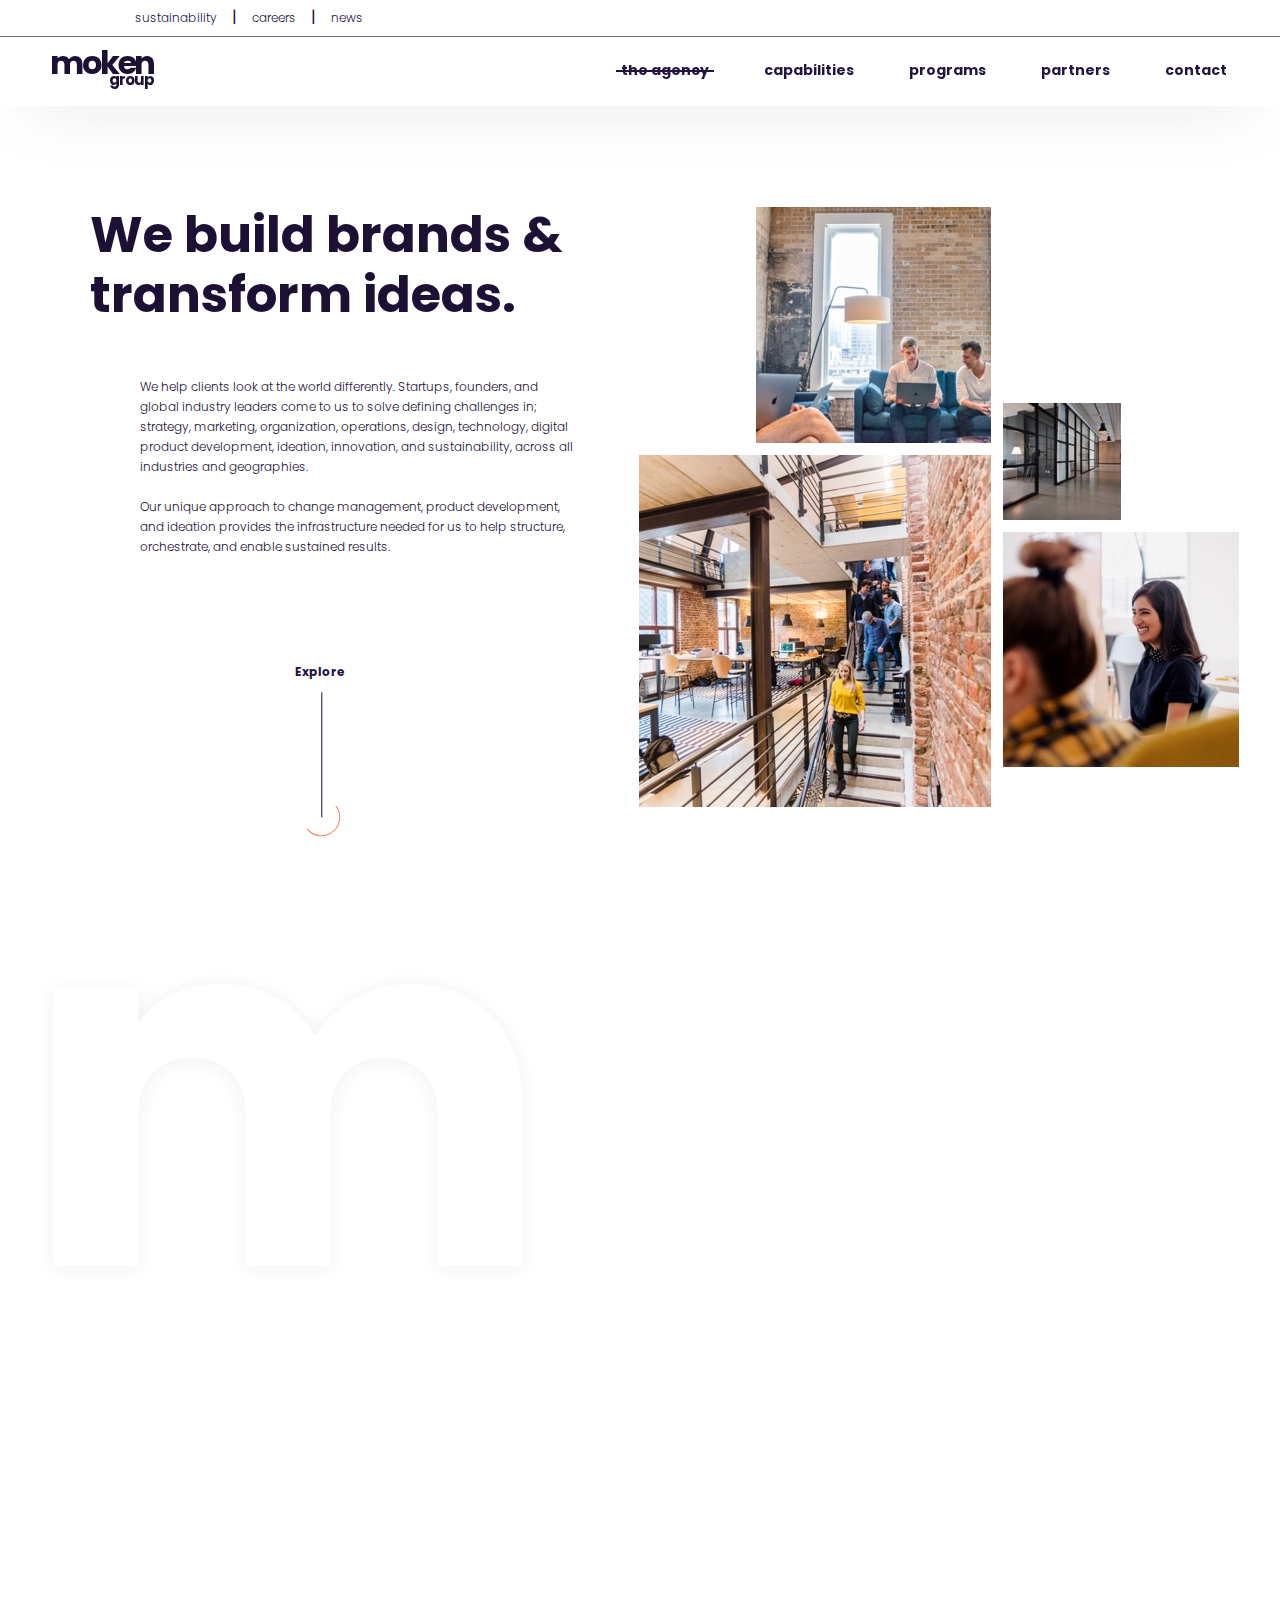
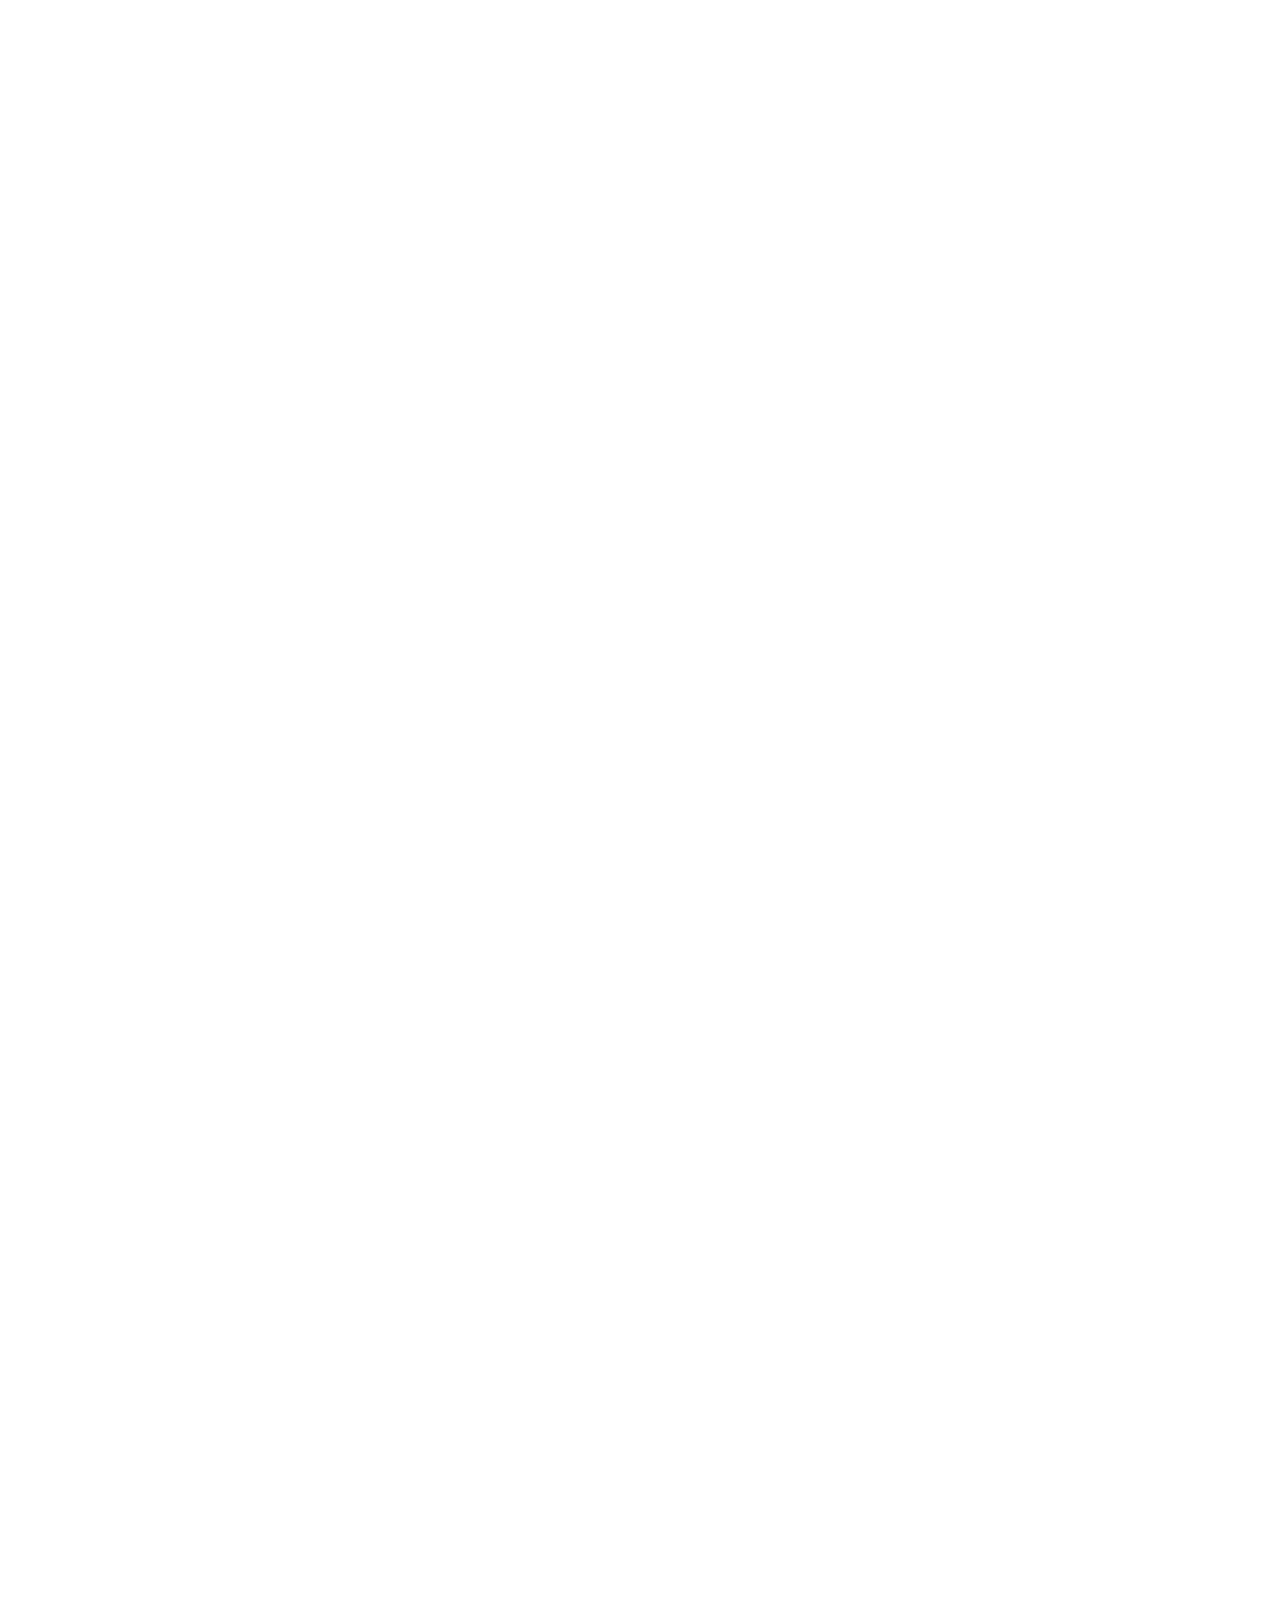
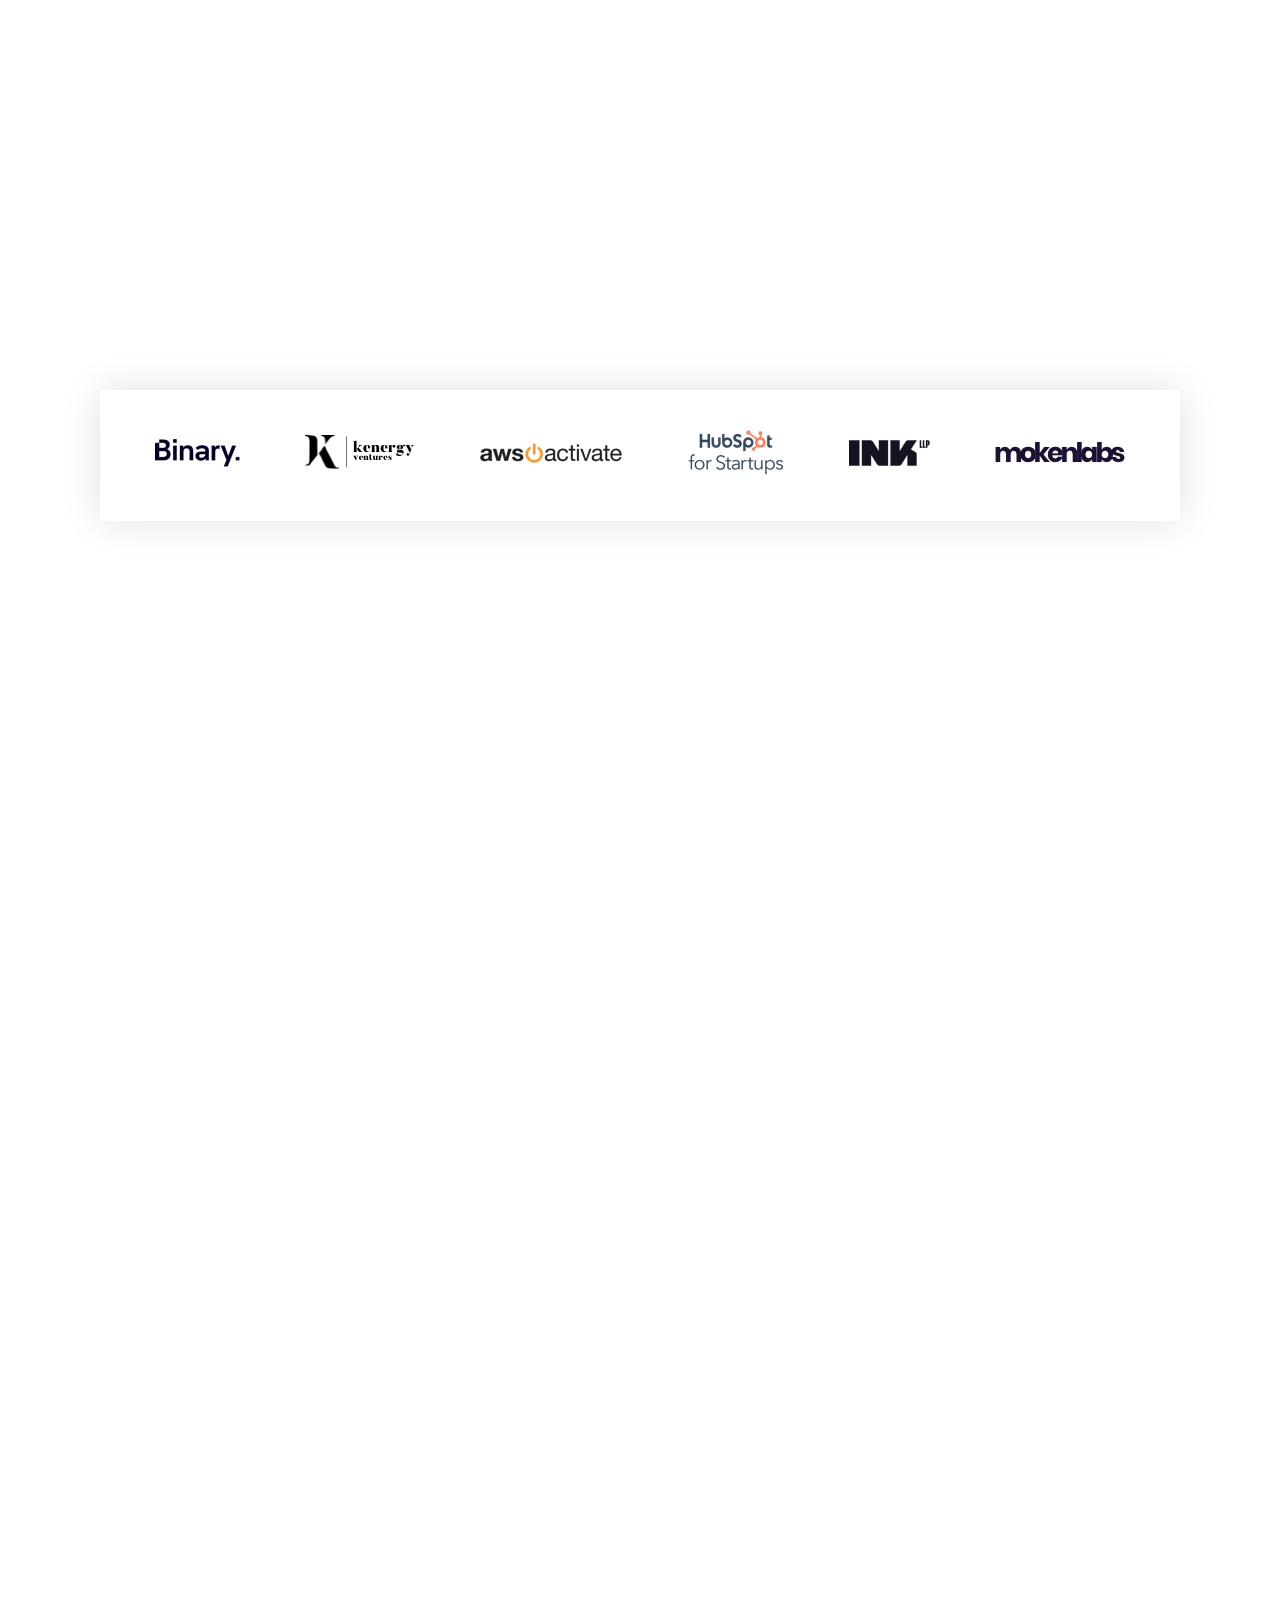
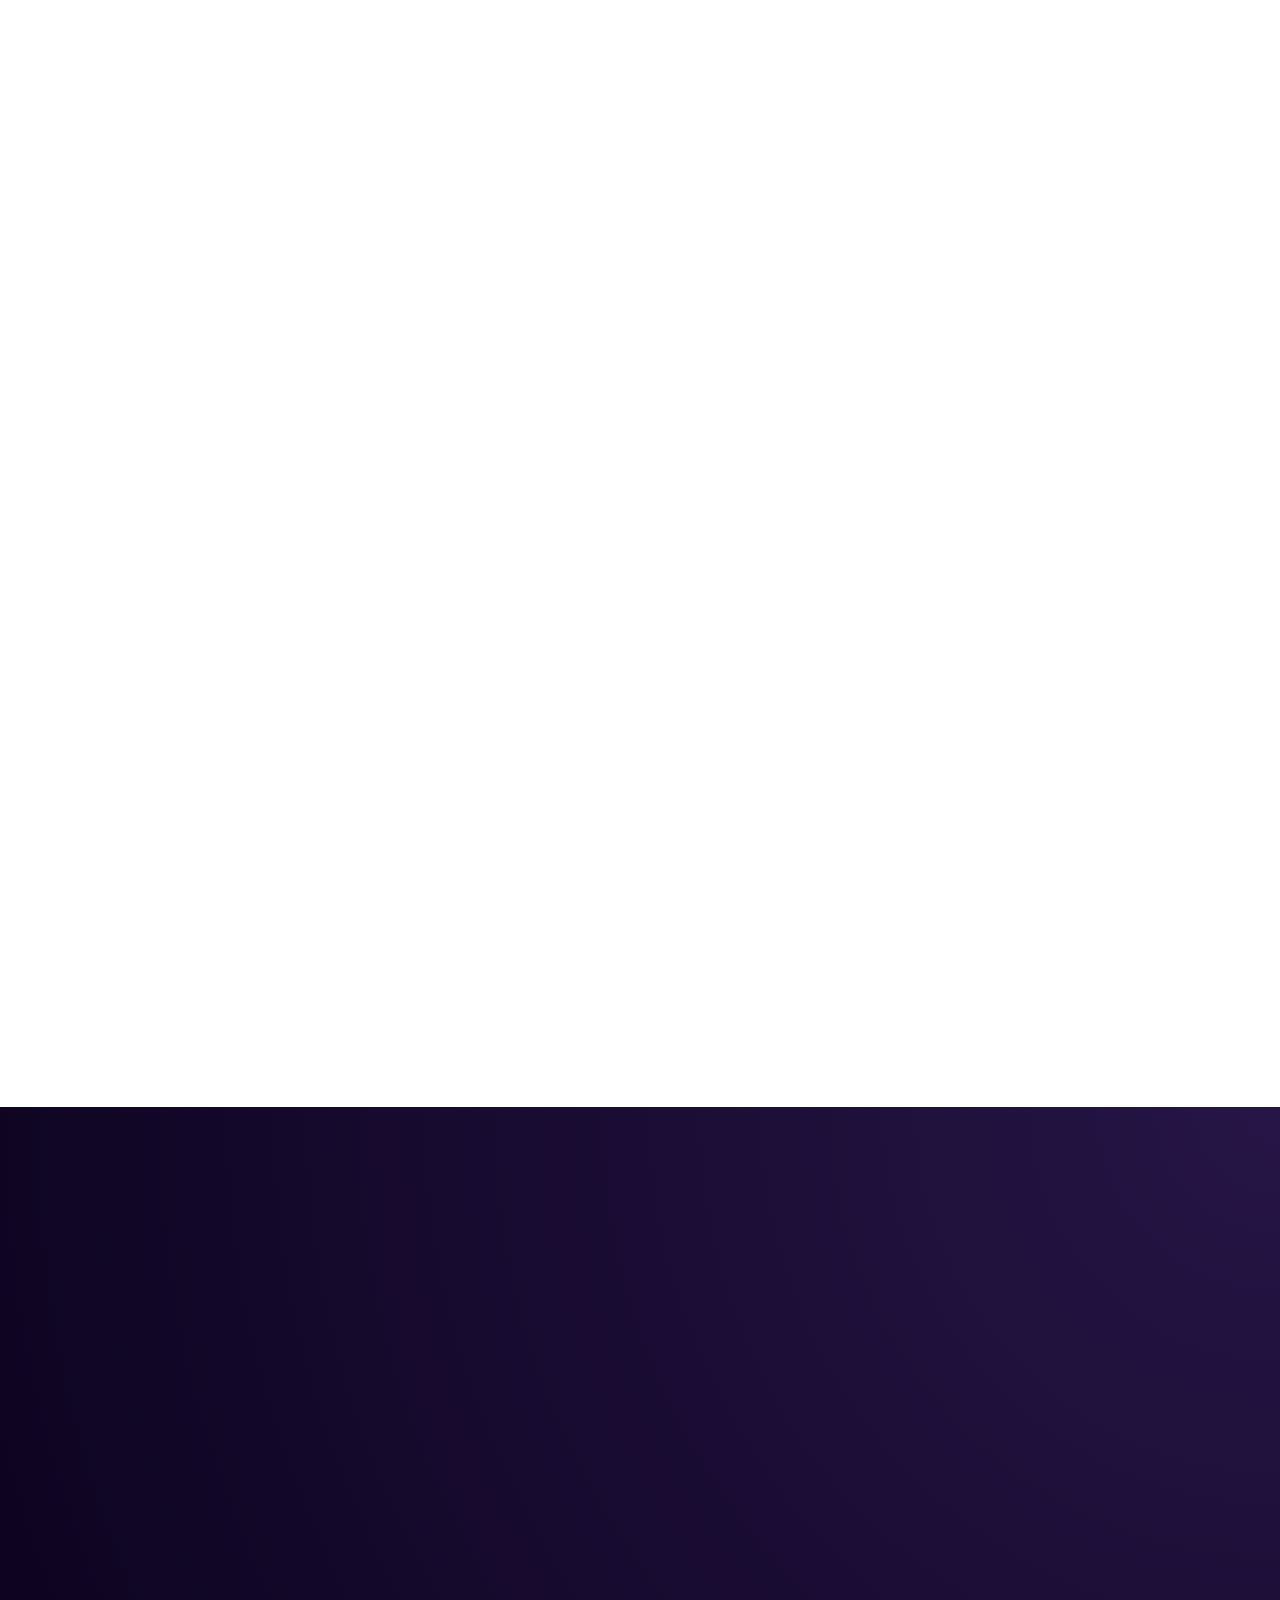
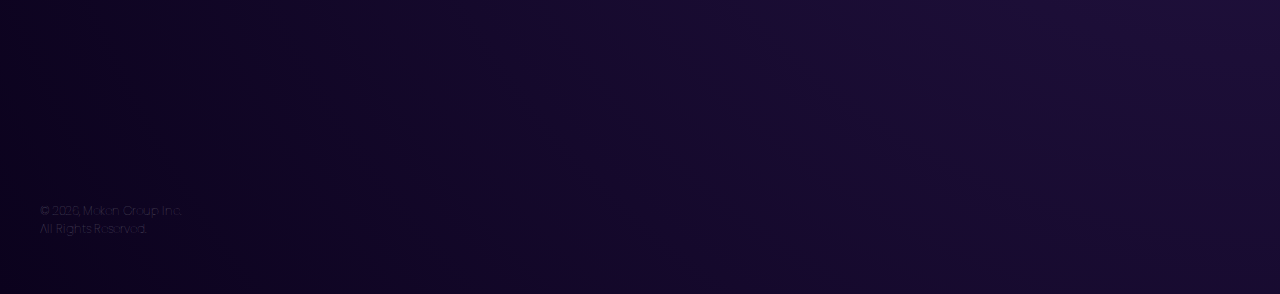
==== commit 5d9d3f3e: "About Page to the agency, changed menu" ====
--- a/about/index.html
+++ b/about/index.html
@@ -7,8 +7,8 @@
 	<meta name="description" content="A passionate team of experienced entrepreneurs working with startups and founders, globally.">
 	<meta http-equiv="X-UA-Compatible" content="IE=edge">
 	<meta name="viewport" content="width=device-width, initial-scale=1, maximum-scale=1">
-	<link rel="stylesheet" href="../css/style.css?v16">
-	<link rel="stylesheet" href="../css/style-about.css?v4">
+	<link rel="stylesheet" href="../css/style.css?v17">
+	<link rel="stylesheet" href="../css/style-about.css?v5">
   <!-- Global site tag (gtag.js) - Google Analytics -->
 	<script async src="https://www.googletagmanager.com/gtag/js?id=UA-154747906-2"></script>
 	<script>
@@ -86,7 +86,7 @@
 			<div class="mnu-closed">&times;</div>
 			<nav class="menu">
 				<a href="./" class="active">
-					<span>about</span>
+					<span>the agency</span>
 					<div class="mnu__line-in"></div>
 				</a>
 				<a href="../capabilities/">
@@ -120,8 +120,21 @@
 
 		<div class="container">
 			<div class="header-wrap">
+				<div class="sub-line-menu">
+					<ul class="sub-menu">
+						<li>
+							<a href="../sustainability/">sustainability</a>
+						</li>|
+						<li>
+							<a href="../careers/">careers</a>
+						</li>|
+						<li>
+							<a href="https://medium.com/elevate-by-moken" target="_blank" rel="noopener noreferrer">news</a>
+						</li>
+					</ul>
+				</div>
 				<div class="top-line">
-					<a class="logo-text" href="/" data-aos="fade-down">the moken group.</a>
+					<a class="logo-text" href="/" data-aos="fade-down">moken <span>group</span></a>
 					<div class="mnu-button" data-aos="fade-down">
 						<div class="hamburger-block">
 							<div class="hamburger-wrap">
@@ -146,35 +159,20 @@
 						</div>
 					</div>
 				</div>
-				<div class="header-text">
-					<h1 class="header-title" data-aos="fade-up">we build brands &<br> transform business.</h1>
-					<p data-aos="fade-up" data-aos-delay="50">We're a multilingual agency working with startups and founders, globally. We listen, ask, research, think, dissect, and identify to create powerful ideas, through providing flexible and unique solutions to ventures worldwide.</p>
-				</div>
-				<div class="scrolling-block">
-					<p>begin scrolling</p>
-					<div class="scrolling-right"></div>
-				</div>
-				<div class="nmu-list">
-					<ul>
-						<li><a href="#about">about</a></li>
-						<li><a href="#approach">approach</a></li>
-						<li><a href="#team">team</a></li>
-						<li><a href="#contact">contact</a></li>
-					</ul>
-				</div>
+				
 			</div>
 		</div>
 
 	</header>
 
-	<section id="about" class="s-about s-section anchor">
-		<div class="container">
-			<div class="section-title" data-aos="fade-right">about</div>
+	<section id="about" class="s-about anchor">
+		<div class="container">
+			<div class="about-title" data-aos="fade-right">We build brands & transform ideas.</div>
 			<div class="section-items">
 				<div class="section-item" data-aos="fade-up">
-					<p>At Moken Group, we understand that business environments are ever changing and fluctuate at a seemingly unstoppable pace. As a growing startup, opportunities and exciting openings often seem generated at a rate teams rarely can keep up with. Moken provides customized solutions optimized for startups and founders to assist with paving the way for success, while identifying and filling spaces created by growth throughout a startup’s lifecycle.
+					<p>We help clients look at the world differently. Startups, founders, and global industry leaders come to us to solve defining challenges in; strategy, marketing, organization, operations, design, technology, digital product development, ideation, innovation, and sustainability, across all industries and geographies. 
 						<br><br>
-					<span>Additionally, we boast a unique ecosystem comprised of experts in a variety of industries, fields, and areas of business. We believe executing your goals shouldn't be difficult and that speed and efficiency are key players in accomplishing any task.</span></p>
+						Our unique approach to change management, product development, and ideation provides the infrastructure needed for us to help structure, orchestrate, and enable sustained results.</p>
 				</div>
 				<div class="about-img-block" data-aos="fade-up">
 					<img src="../img/about/about-room-1.jpg" alt="about-room">
@@ -182,57 +180,281 @@
 					<img src="../img/about/about-room-3.jpg" alt="about-room">
 					<img src="../img/about/about-room-4.jpg" alt="about-room">
 				</div>
-
-				<div class="section-item-fon" data-aos="slide-up">about</div>
-			</div>
-		</div>
-	</section>
-
-	<section id="approach" class="s-about-sect s-approach s-section">
+			</div>
+			<div class="btn-slide-loop vertical">
+				<a href="#link" onclick="(e)">Explore
+					<span class="wrap-line-vertical">
+						<span></span>
+					</span>
+				</a>
+			</div>
+		</div>
+	</section>
+
+	<section class="s-empowering">
+		<div class="container">
+			<div class="section-items hover-effect">
+				<div class="section-item">
+					<h5 class="section-title" data-aos="fade-left">Empowering one another in creating change around the world.</h5>
+					<p data-aos="fade-left" data-aos-delay="100">At Moken Group, we believe that dynamic actions define the future and that the ambition to lead requires the tenacity to adapt. This is why we partner with clients, startups, and founders who challenge themselves to be exceptional leaders and are unwavering in our commitment to do right by our clients, team, partners, and communities. We define our ambitions with clients, then work together as one team to create high levels of value striving to set new standards of excellence within each industry.</p>
+				</div>			
+				<div class="section-item empowering-items">
+
+						<div class="empowering-item" data-aos="fade-up">
+							<svg xmlns="http://www.w3.org/2000/svg" width="41" height="70" viewBox="0 0 41 70">
+								<g fill="none" fill-rule="evenodd">
+										<path fill="#FC745F" d="M0 46c12.15 0 22-9.85 22-22H0v22z"/>
+										<circle cx="10.5" cy="13.5" r="10.5" fill="#38DBC3"/>
+										<path fill="#FFB727" d="M40 22c-12.15 0-22-9.85-22-22h22v22z"/>
+										<path fill="#1D1035" d="M16.5 46c0-12.979 10.745-23.5 24-23.5v47c-13.255 0-24-10.521-24-23.5z"/>
+								</g>
+							</svg>
+							<h5 class="grid-title">Passion & Commitment</h5>
+							<p>With a passion for aligned results, our commitment is to our clients’ success while maintaining the highest standard of professionalism and integrity in all we do.</p>
+						</div>
+
+						<div class="empowering-item" data-aos="fade-up">
+							<svg xmlns="http://www.w3.org/2000/svg" width="49" height="70" viewBox="0 0 49 70">
+								<g fill="none" fill-rule="evenodd">
+										<path fill="#FFB727" d="M17.35 35c9.665 0 17.5-7.835 17.5-17.5S27.015 0 17.35 0"/>
+										<path fill="#FFB727" d="M17.35 35c9.665 0 17.5-7.835 17.5-17.5S27.015 0 17.35 0"/>
+										<circle cx="17.5" cy="52.5" r="17.5" fill="#FC745F"/>
+										<path fill="#38DBC3" d="M35 0H49V70H35z"/>
+								</g>
+							</svg>
+							<h5 class="grid-title">Practicality</h5>
+							<p>Through bold thinking married with a practical approach, we focus on getting the job done right, by turning decisions into actions and ideas into reality. </p>
+						</div>
+
+						<div class="empowering-item" data-aos="fade-up">
+							<svg xmlns="http://www.w3.org/2000/svg" width="78" height="70" viewBox="0 0 78 70">
+								<g fill="none" fill-rule="evenodd">
+										<circle cx="17.5" cy="17.5" r="17.5" fill="#1D1035"/>
+										<circle cx="17.5" cy="52.5" r="17.5" fill="#38DBC3"/>
+										<path fill="#FC745F" d="M35 0L78 70 35 70 35 57.511z"/>
+								</g>
+							</svg>
+							<h5 class="grid-title">Flexible Finances</h5>
+							<p>We know what it’s like to not have the flexibility in the financials that you always want. This is why we have created a variety of flexible financial arrangements with our clients, startups, and founders allowing us to better align ourselves with the desired outcomes.</p>
+						</div>
+
+						<div class="empowering-item" data-aos="fade-up">
+							<svg xmlns="http://www.w3.org/2000/svg" width="43" height="70" viewBox="0 0 43 77">
+								<g fill="none" fill-rule="evenodd" transform="rotate(180 21.5 38.5)">
+										<circle cx="22" cy="69" r="8" fill="#FFB727"/>
+										<path fill="#38DBC3" d="M21.469 18C11.804 18.018 3.983 9.987 4 .064L39 0c-.017 9.924-7.866 17.982-17.531 18z"/>
+										<circle cx="21.5" cy="39.5" r="21.5" fill="#1D1035"/>
+								</g>
+							</svg>
+							<h5 class="grid-title">One Team, One Goal</h5>
+							<p>Although diverse, all Moken Group agencies and partners work together as one global team. Not only tohgether, but with our clients because we believe directing our collective energy toward achieving a unified goal allows us to achieve the extraordinary.</p>
+						</div>
+
+				</div>
+				<div class="letter-fon">m</div>
+				<div class="anim-block"></div>
+			</div>
+		</div>
+	</section>
+
+	<section class="s-developing s-section">
 		<div class="container">
 			<div class="section-items">
-				<div class="section-item">
-					<h5 class="item-title" data-aos="fade-right">our approach</h5>
-					<p data-aos="fade-right" data-aos-delay="100">We build modern experiences and customized solutions for ventures and ideas with purpose. The Moken Group has built a big family of teams, clients, and partners around the world who share our passion for innovation and growth. Through our robust end to end capabilities, we offer optimized services for founders, startups, and growing companies. We work with founders and startup teams to provide customizable solutions to solve everyday, unique, and sometimes even unusual challenges in even the most complex of business models.
-						<br><br>
-						<span>However, our capabilities don't end with by simply providing easy solutions. We are also a formidable technical execution team, with product development, talent acquisition, and strategic expertise across a wide range of industries. We transform customer experiences, increase internal efficiency, and strive for unparalleled growth through operational excellence.</span></p>
-					<div class="item-btn" data-aos="fade-right" data-aos-delay="200">
-						<a href="../contact/">connect with us</a>
-					</div>
-				</div>
-				<img data-aos="fade-left" src="../img/about/our-approach-block.jpg" alt="our-approach">
-				<div class="section-item-fon" data-aos="slide-left">approach</div>
-			</div>
-		</div>
-	</section>
-
-	<section id="team" class="s-about-sect s-team s-section">
+				<img data-aos="fade-right" src="../img/about/developing-img.jpg" alt="developing">	
+				<div class="developing-content">
+					<div class="section-item">
+						<h5 class="section-title" data-aos="fade-left">Developing curated solutions and opportunities within varied industries.</h5>
+						<p data-aos="fade-left" data-aos-delay="100">Our mission is to build relationships, create change, and empower the future by providing our clients access to everything they need to make an impact.</p>
+					</div>	
+					<div class="carousel-dv-wrap" data-aos="fade-up" data-aos-delay="100">
+						<div class="carousel-dv main-carousel">
+							<div class="carousel-dv-item">
+								<div class="carousel-dv-item-title">Innovation</div>
+								<p> We embrace innovation, and change that makes a difference. We put clients’ needs first and go the extra mile. We know that innovation can be found anywhere. From a brilliant new concept to a minor tweak of a system, improvement, and innovation in how we move forwards.</p>
+							</div>
+							<div class="carousel-dv-item">
+								<div class="carousel-dv-item-title">Leadership</div>
+								<p>We look for opportunities for growth, for our company, partners, and clients at every turn.  We embrace change and disruption as we constantly learn, try new things, and create new relationships. We’re innovators, creative problem-solvers, and thought leaders at heart, collaborating with clients to find every opportunity within any challenge.</p>
+							</div>
+							<div class="carousel-dv-item">
+								<div class="carousel-dv-item-title">Teamwork</div>
+								<p>We believe in the strength of people and collaboration in creation. We come together to achieve greatness and value a friendly and open attitude. We know that within our group we can reach far better results together than alone. We leverage experts in specialized fields and appreciate the difference of strengths and weaknesses.</p>
+							</div>
+							<div class="carousel-dv-item">
+								<div class="carousel-dv-item-title">Loyalty & Integrity</div>
+								<p>We work collaboratively with team members, partners, associates and clients to solve problems big or small and smash goals like never before. We exhibit honesty and integrity at all times and believe trustworthiness and quality are absolutely essential.</p>
+							</div>
+						</div>
+					</div>
+				</div>
+			</div>
+		</div>
+	</section>
+
+	<section class="s-community s-section">
 		<div class="container">
 			<div class="section-items">
-				<div class="section-item">
-					<h5 class="item-title" data-aos="fade-left">our team</h5>
-					<p data-aos="fade-left" data-aos-delay="100">We have big ambitions and we never stop pursuing growth, but we still want our team to feel like home for those who are a part of it. We believe that game-changers work best when following a set workflow, while adding their own style. Here at Moken Group we help our clients to recognize and develop their own identity, while providing an optimized suite of capabilities for founders, startups, and growing companies.
-						<br><br>
-						<span>Motivated by the prospect of working with the startups of tomorrow, we’re fearless collaborators, and we’re looking for people with the skills and ambition to make us even better. We are passionately curated international team united by the same intention — to help companies make an impact, shape culture, connect, and take brands to the next level. We use a creative selection process to develop teams of high performers, innovators, and explorers eager to develop their talents in growing the businesses of the future.</span></p>
-					<div class="item-btn" data-aos="fade-left" data-aos-delay="200">
-						<a href="../careers/">join our team</a>
-					</div>
-				</div>
-				<img data-aos="fade-right" src="../img/about/our-team-block.jpg" alt="our-team">
-				<div class="section-item-fon" data-aos="slide-right">team</div>
-			</div>
+				
+					<div class="section-item">
+						<h5 class="section-title" data-aos="fade-left">An international multi-disciplinary community of creators, innovators & industry leaders.</h5>
+						<div class="community-content" data-aos="fade-left" data-aos-delay="100">
+							<p >Moken Group recognizes that often with collaboration comes greater change an impact. Which is why we partner with some of the world’s most ambitious organizations to multiply our effect. We develop enduring partnerships, integrative projects, and collaborative approaches with like-minded organizations and thought-leaders around the world who are aiming to deliver true results and make the world a better place.</p>
+							<div class="btn-slide-loop">
+								<a href="../partners/">Discover our Partners
+									<span>
+										<span></span>
+									</span>
+								</a>
+							</div>
+						</div>
+					</div>
+				</div>
+				
+			</div>
+		</div>
+	</section>
+
+	<section class="s-community s-brands-line s-section">
+		<div class="container">
+			<div class="section-items">
+				
+					<div class="logos-wrap">
+						<div class="logos-box">
+							<a href="https://binary.vision/" target="_blank">
+								<img src="../img/about/brands/binary-logo.png" alt="binary-logo">
+							</a>
+							<a href="https://kenergyventures.com/" target="_blank">
+								<img src="../img/about/brands/kenergy.png" alt="kenergy-logo">
+							</a>
+							<a href="https://aws.amazon.com/activate" target="_blank">
+								<img src="../img/about/brands/aws-activate.png" alt="aws-activate-logo">
+							</a>
+							<a href="https://www.hubspot.com/startups" target="_blank">
+								<img src="../img/about/brands/startups-web-color-centeraligned.png" alt="startups-logo">
+							</a>
+							<a href="https://inkllp.com/" target="_blank">
+								<img src="../img/about/brands/inklogo.png" alt="inklogo-logo">
+							</a>
+							<a href="https://mokengroup.com/mokenlabs/" target="_blank">
+								<img src="../img/about/brands/mokenlabs.png" alt="mokenlabs-logo">
+							</a>
+						</div>
+					</div>
+				</div>
+				
+			</div>
+		</div>
+	</section>
+
+	<section class="s-three-boxes s-section">
+		<div class="container">
+			<div class="three-boxes-wrap">
+
+			<div data-aos="fade-up" data-aos-delay="100">
+				<div class="three-boxes-item">
+					<div class="three-boxes-item-title">Management, Business Strategy & Operations</div>
+					<p>Focused on providing solutions for managing projects, products, and operations. Providing high-level talent solutions executed either on-site with one of our brilliant specialists or performed as an À la carte service.</p>
+					<div class="btn-box-warp">
+						<div class="btn-slide-loop">
+							<a href="#link">Discover More
+								<span>
+									<span></span>
+								</span>
+							</a>
+						</div>
+					</div>
+				</div>
+			</div>
+			<div data-aos="fade-up" data-aos-delay="200">
+				<div class="three-boxes-item">
+					<div class="three-boxes-item-title">Technology & Digital Project Development</div>
+					<p>Focused on providing solutions for managing projects, products, and operations. Providing high-level talent solutions executed either on-site with one of our brilliant specialists or performed as an À la carte service.</p>
+					<div class="btn-box-warp">
+						<div class="btn-slide-loop">
+							<a href="#link">Discover More
+								<span>
+									<span></span>
+								</span>
+							</a>
+						</div>
+					</div>
+				</div>
+			</div>
+			<div data-aos="fade-up" data-aos-delay="300">
+				<div class="three-boxes-item">
+					<div class="three-boxes-item-title">Marketing, PR, & Communications</div>
+					<p>Focused on providing solutions for managing projects, products, and operations. Providing high-level talent solutions executed either on-site with one of our brilliant specialists or performed as an À la carte service.</p>
+					<div class="btn-box-warp">
+						<div class="btn-slide-loop">
+							<a href="#link">Discover More
+								<span>
+									<span></span>
+								</span>
+							</a>
+						</div>
+					</div>
+				</div>
+			</div>
+			</div>
+		</div>
+	</section>
+
+	<section class="s-launchpad s-developing s-section">
+		<div class="container">
+			<div class="section-items">
+				<div class="launchpad-content">
+					<div class="section-item">
+						<h5 class="section-title" data-aos="fade-right">A startup launchpad focused on kickstarting growth and enabling success</h5>
+						<p data-aos="fade-right" data-aos-delay="100">Through MokenLabs, the Moken Group partners have set out to apply the same results-oriented approach to early-stage startups and work with innovative founders. Although our approach may be to disrupt markets, make innovative ideas reality, and take on the tough business challenges, our core commitment to delivering extraordinary results remains.</p>
+
+						<div class="btn-slide-loop" data-aos="fade-up" data-aos-delay="200">
+							<a href="../mokenlabs/">Discover More
+								<span>
+									<span></span>
+								</span>
+							</a>
+						</div>
+
+					</div>
+				</div>
+				<img data-aos="fade-left" src="../img/about/launchpad-img.jpg" alt="launchpad-img">	
+			</div>
+		</div>
+	</section>
+
+	<section class="s-subscribe s-section">
+		<div class="container">
+			<div class="subscribe-content" data-aos="zoom-in">
+				<form class="about-subscribe-form">
+					<div class="subscribe-title">Stay in touch</div>
+					<p>Sign up to stay in the loop & be the first to learn about exciting news & updates.</p>
+
+					<div class="wrap-lield">
+						<div class="input-group">
+							<input type="email" name="email" required placeholder="Email Address">
+							<div>
+								<button>Subscribe</button>
+								<div class="btn-blocked hidden"></div>
+							</div>
+						</div>
+						<div class="success-content"></div>
+					</div>
+
+				</form>
+			</div>
+				
 		</div>
 	</section>
 
 	<footer id="contact" class="s-section s-contact">
 		<div class="container">
 			<div class="contact-content-wrap">
-				<div class="logo-footer" data-aos="fade-right"><a href="/"><span>the</span>moken<span>group</span></a></div>
+				<div class="logo-footer" data-aos="fade-right"><a href="/">moken<span>group</span></a></div>
 				<div class="contact-wrap">
 					<div class="foot-head" data-aos="fade-up">
 						<p>We collaborate with ambitious founders, innovative<br>startups, and game changing people.</p>
 						<a href="mailto:hello@mokengroup.com">hello@mokengroup.com</a>
-					</div>
+					</div>					
 					<div class="anim-contact" data-aos="fade-left">
 						<a href="mailto:hello@mokengroup.com">
 							<span class="liner">
@@ -295,12 +517,11 @@
 
 	<script src="../js/libs.js"></script>
 	<script src="../js/script.js"></script>
-
-<script type="text/javascript" id="hs-script-loader" async defer src="//js.hs-scripts.com/6459780.js"></script>
-
-<!-- Start of HubSpot Embed Code -->
-<script type="text/javascript" id="hs-script-loader" async defer src="//js.hs-scripts.com/6459780.js"></script>
-<!-- End of HubSpot Embed Code -->
+	<script src="../js/script-about.js"></script>
+
+	<!-- Start of HubSpot Embed Code -->
+	<script type="text/javascript" id="hs-script-loader" async defer src="//js.hs-scripts.com/6459780.js"></script>
+	<!-- End of HubSpot Embed Code -->
 
 </body>
 
--- a/css/style.css
+++ b/css/style.css
@@ -22,6 +22,7 @@
     --brown-grey: #a1a1a1;
     --brown-grey: #7d7d7d;
     --white: #f9f9f9;
+    --aqua-marine: #38dbc3;
 }
 
 input:focus,
@@ -182,10 +183,10 @@
 }
 .block-mnu {
     width: 1100px;
-    top: 0;
+    top: 35px;
     right: 0;
     position: fixed;
-    padding: 20px 25px 10px;
+    padding: 16px 25px 10px;
     z-index: 6;
     overflow: hidden;
     transition: all 0.5s cubic-bezier(0.215, 0.610, 0.355, 1);
@@ -212,7 +213,7 @@
 .menu {
     width: 100%;
     position: relative;
-    padding-left: 23%;
+    padding-left: 37%;
     display: flex;
     justify-content: space-around;
     align-items: center;
@@ -221,7 +222,7 @@
 .menu a {
     display: inline-block;    
     color: #231442;
-    font-size: 20px;
+    font-size: 14px;
     padding: 10px 5px;
     font-weight: 700;
     position: relative;
@@ -320,17 +321,22 @@
     display: flex;
     justify-content: space-between;
     align-items: center;
-    padding: 25px 50px;
+    padding: 12px 50px;
     position: fixed;
-    top: 0;
+    top: 35px;
     left: 0;
     width: 100%;
     z-index: 5;
     transition: all 0.5s;
+    background-color: #fff;
 }
 .top-line-white .top-line {
     background: #fff;
-    padding: 17px 50px;
+    padding: 17px 50px 5px;
+    top: 0;
+}
+.home .top-line {
+    background-color: transparent;
 }
 .home .top-line-white .top-line {
     background: linear-gradient(#261546, #0b021d) no-repeat;
@@ -340,36 +346,87 @@
 }
 .top-line-white .block-mnu {
     padding: 9px 25px 10px;
+    top: 0;
+}
+.top-line-white .sub-line-menu {
+    top: -35px;
 }
 .top-line-white .menu {
     padding-left: 38%;
 }
 .top-line-white .logo-text {
-    font-size: 18px;
+    font-size: 24px;
+    letter-spacing: -1.5px;
+}
+.top-line-white .logo-text span {
+    font-size: 12px;
+    top: -5px;
+}
+.top-line-white .logo-img {
+    width: 80px;
 }
 .top-line-white .menu a {
     font-size: 14px;
 }
 .popup-active .top-line {
+    background: #fff !important;
+}
+.home .popup-active .top-line {
     background: transparent !important;
 }
-.popup-active .logo-text,
-.popup-active .menu a  {
-    color: #fff;
-}
-.popup-active .hamburger__line-in::before, .popup-active  .hamburger__line-in::after,
-.popup-active .mnu__line-in::before {
+.top-line {
+    -webkit-box-shadow: 0px 6px 73px -32px rgba(0,0,0,0.75);
+    -moz-box-shadow: 0px 6px 73px -32px rgba(0,0,0,0.75);
+    box-shadow: 0px 6px 73px -32px rgba(0,0,0,0.75);
+}
+body.home .top-line {
+    -webkit-box-shadow: none;
+    -moz-box-shadow: none;
+    box-shadow: none;
+}
+
+.popup-active .hamburger__line-in::before, .popup-active  .hamburger__line-in::after
+{
     background-color: #fff;
 }
 .popup-active .hamburger {
     border: 1px solid #fff;
 }
-
 .logo-text {
     display: inline-block;
-    font-size: 25px;
+    font-size: 32px;
     color: #fff;
+    font-weight: 700;
+    letter-spacing: -2.5px;
+    line-height: 1;
+    transition: all 0.5s cubic-bezier(0.215, 0.610, 0.355, 1) !important;
+}
+.logo-text span {
+    display: block;
+    position: relative;
+    font-size: 15px;
+    font-weight: 700;
+    letter-spacing: -1px;
+    top: -7px;
+    text-align: right;
+    transition: all 0.5s cubic-bezier(0.215, 0.610, 0.355, 1) !important;
+}
+.home .logo-text,
+.home .logo-text span {
     font-weight: 600;
+}
+
+.logo-img {
+    display: inline-block;
+    width: 104px;
+    transition: all 0.5s cubic-bezier(0.215, 0.610, 0.355, 1) !important;
+}
+.logo-img img {
+    width: 100%;
+    transition: all 0.5s cubic-bezier(0.215, 0.610, 0.355, 1) !important;
+}
+.logo-img img.hidden {
+    display: none;
 }
 .hamburger-block {
     display: none;
@@ -716,6 +773,7 @@
     right: 6%;
 }
 
+
 .nmu-list ul li a:hover {
     transform: scale(1.2) translate(-7px);
 }
@@ -760,6 +818,42 @@
     100% { 
         transform: translateX(0%);
     }   
+}
+.sub-line-menu {
+    position: fixed;
+    top: 0;
+    left: 0;
+    width: 100%;
+    z-index: 6;
+    transition: all 0.5s;
+    background-color: #fff;
+    border-bottom: solid 0.2px rgba(29, 16, 53, 0.61);
+}
+.sub-menu {
+    padding-left: 120px;
+    display: flex;
+    justify-content: flex-start;
+    align-items: center;
+    width: 100%;
+    margin: 0;
+}
+.sub-menu li {
+    display: inline-block;
+    position: relative;
+    transition: all 0.5s cubic-bezier(0.215, 0.610, 0.355, 1);
+}
+.sub-menu li a {
+    display: inline-block;
+    font-size: 12px;
+    font-weight: 300;
+    padding: 10px 15px;
+    transition: all 0.5s cubic-bezier(0.215, 0.610, 0.355, 1);
+}
+.home .sub-menu li a {
+    color: #1d1035;
+}
+.home .sub-menu {
+    color: #1d1035;
 }
 
 .s-section {
@@ -1332,28 +1426,31 @@
 }
 .logo-footer {
     width: 160px;
-    font-size: 36px;
+    font-size: 49px;
     line-height: 1;    
     font-weight: 700;
     padding-left: 10px;
-}
+    letter-spacing: -3px;
+}
+.home .logo-footer {
+    font-weight: 600;
+}
+
 .logo-footer a {
     color: #fff;
 }
 .logo-footer span {
-    font-size: 16.8px;
-    letter-spacing: -0.42px;
+    font-size: 23px;
+    letter-spacing: -1px;
     position: relative;
     width: 100%;
     display: block;
-}
+    font-weight: 600;
+}
+
 .logo-footer span:nth-of-type(1) {
-    left: -10px;
-    top: 7px;
-}
-.logo-footer span:nth-of-type(2) {
-    right: -10px;
-    top: -7px;
+    right: -12px;
+    top: -9px;
     text-align: right;
 }
 .contact-content-wrap {
@@ -1557,7 +1654,7 @@
 }
 .close-popup {
     position: absolute;
-    top: 0;
+    top: 45px;
     right: 5vw;
     font-size: 14px;
     font-weight: 200;
@@ -1747,10 +1844,18 @@
         width: 100%;
     }    
     .logo-text {
-        font-size: 18px;
+        font-size: 22px !important;
+        letter-spacing: -1px;
+    }
+    .logo-text span {
+        font-size: 11px !important;
+        top: -5px !important;
+    }
+    .logo-img {
+        width: 71px;
     }
     .top-line {
-        padding: 10px 25px;
+        padding: 0 25px;
     }
     .hamburger {
         transform: scale(0.65)
@@ -1852,6 +1957,12 @@
     .top-line-white .logo-text {
         color: #1d1035 !important;
     }
+    .top-line-white .logo-img {
+        width: 71px;
+    }
+    .sub-menu {
+        padding-left: 7px;
+    }
     .top-line-white .mnu__line-in::before {
         background-color: var(--mnu-line);
     }
@@ -1880,17 +1991,19 @@
     }
     
     .popup-active .top-line {
-        background: transparent !important;
-    }
-    .popup-active .logo-text  {
-        color: #fff !important;
+        background: #fff !important;
+    }
+    .top-line {
+        -webkit-box-shadow: none;
+        -moz-box-shadow: none;
+        box-shadow: none;
     }
     .popup-active .hamburger__line-in::before, .popup-active  .hamburger__line-in::after,
     .popup-active .mnu__line-in::before {
-        background-color: #fff;
+        background-color: #1d1035;
     }
     .popup-active .hamburger {
-        border: 1px solid #fff;
+        border: 1px solid #1d1035;
     }
     .block-scroll {
         padding: 35px 0;
@@ -1931,21 +2044,20 @@
         padding: 27px 25px 40px !important;
     }
     .logo-footer {
-        font-size: 18px;
+        font-size: 22px;
         width: 88px;
         padding-left: 5px;
+        letter-spacing: -1px;
+        font-weight: 600;
     }
     .logo-footer span {
-        font-size: 8.2px;
+        font-size: 11px;
+        top: -5px;
         letter-spacing: -0.21px;
     }
     .logo-footer span:nth-of-type(1) {
-        left: -6px;
-        top: 4px;
-    }
-    .logo-footer span:nth-of-type(2) {
-        right: 2px;
-        top: -3px;
+        right: 8px;
+        top: -4px;
     }
     .contact-content-wrap,
     .footer-menu {
@@ -2155,6 +2267,10 @@
         padding: 75px 25px 0;
         overflow: hidden;
     }
+    .close-popup {
+        top: 20px;
+        right: 3vw;
+    }
     
 }
 @media (max-width : 768px) {
--- a/css/style-about.css
+++ b/css/style-about.css
@@ -17,6 +17,10 @@
 .about .header-text {
     max-width: 930px;
 }
+.about .section-item {
+    padding-left: 160px;
+    max-width: 900px;
+}
 a,
 .section-item-fon {
     color: #231342;
@@ -28,9 +32,7 @@
 .about .s-approach {
     padding: 90px 0 180px;
 }
-.about .section-item p {
-    font-weight: 300;
-}
+
 .s-approach .section-item p {
     padding-right: 30px;
 }
@@ -52,7 +54,7 @@
     align-items: center;
 }
 .s-about .section-items {
-    padding: 0 30px 150px 200px;
+    padding: 0 90px 150px 100px;
 }
 .s-about .section-item {
     max-width: 600px;
@@ -61,13 +63,7 @@
 .s-about-sect .section-items {
     padding: 0 30px 10px 200px;
 }
-.s-about-sect:nth-of-type(2n+1) .section-items {
-    flex-direction: row-reverse;  
-    padding: 0 175px 10px 30px;
-}
-.s-about-sect:nth-of-type(2n+1) .section-item {
-    padding-left: 30px;
-}
+
 .s-approach .section-item-fon {
     font-size: 327.2px;
     left: -41px;
@@ -87,52 +83,516 @@
 
 .about-img-block {
     width: 510px;
-    height: 340px;
-    position: relative;
+    height: 300px;
+    position: relative;
+    left: -178px;
+    top: 50px;
 }
 .about-img-block img {
     position: absolute;
 }
 .about-img-block img:nth-of-type(1) {
-    top: -129px;
-    left: 98px;
-    width: 198px;
-    height: 198px;
+    top: -168px;
+    left: 117px;
+    width: 235px;
+    height: 236px;
 }
 .about-img-block img:nth-of-type(2) {
     top: 80px;
     left: 0;
-    width: 296px;
-    height: 296px;
+    width: 352px;
+    height: 352px;
 }
 .about-img-block img:nth-of-type(3) {
     top: 28px;
-    left: 308px;
-    width: 99px;
-    height: 99px;
+    left: 364px;
+    width: 118px;
+    height: 117px;
 }
 .about-img-block img:nth-of-type(4) {
-    top: 138px;
-    left: 308px;
-    width: 198px;
-    height: 198px;
-}
+    top: 157px;
+    left: 364px;
+    width: 236px;
+    height: 235px;
+}
+body.about .block-top {
+    min-height: auto;
+    position: relative;
+    padding-bottom: 10px;
+    overflow: hidden;
+}
+section {
+    overflow: hidden;
+}
+.s-about {
+    margin-top: 95px;
+    padding-bottom: 100px;
+}
+.s-about .section-item {
+    padding-left: 0;
+    max-width: 900px;
+}
+.s-about .container {
+    padding: 0 7vw;
+}
+.about-title {
+    max-width: 485px;
+    font-size: 50px;
+    line-height: 1.2;
+    font-weight: 700;
+}
+#about .section-item {
+    position: relative;
+}
+#about .section-item p {
+    max-width: 433px;
+    font-weight: 300;
+    font-size: 12px;
+    line-height: 1.67;
+}
+.about .btn-slide-loop {
+    display: inline-block;
+    position: relative;
+}
+.btn-slide-loop a {
+    display: inline-block;
+    font-weight: 700;
+    font-size: 12px;
+    position: relative;
+    padding: 10px;
+}
+
+.btn-slide-loop a span span {
+    display: inline-block;
+    width: 74px;
+    height: 1px;
+    background-color: var(--sapphire);
+    position: relative;
+    z-index: 1;
+    top: 22px;
+    right: 21px;
+}
+
+.btn-slide-loop a span span::before {
+    content: "";
+    position: absolute;
+    display: block;
+    bottom: 0;
+    right: -19px;
+    width: 36px;
+    height: 18px;
+    border-radius: 50% 50% 0 0 / 100% 100% 0 0;
+    border: solid 1px var(--aqua-marine);
+    border-bottom: none;
+    transform-origin: 50% 100%;
+    transform: rotate(51deg);
+    animation: swing 2s infinite;
+    animation-play-state: paused;
+}
+.btn-slide-loop a:hover span span::before {
+    animation-play-state: running;
+}
+@keyframes swing {
+    0% {
+      transform: rotate(51deg);
+    }
+    50% {
+        transform: rotate(150deg);
+    }
+    100% {
+        transform: rotate(51deg);
+    }
+}
+.btn-slide-loop.vertical {
+    bottom: 121px;
+    left: 195px;
+}
+.wrap-line-vertical {
+    transform: rotate(90deg);
+    display: inline-block;
+}
+.btn-slide-loop.vertical a .wrap-line-vertical span {
+    width: 125px;
+    top: 85px;
+    right: -83px;
+    animation: slideDownUp 2s ease-in-out infinite;
+    animation-play-state: paused;
+}
+.btn-slide-loop a:hover .wrap-line-vertical span {
+    animation-play-state: running;
+}
+.btn-slide-loop a:hover .wrap-line-vertical span::before {
+    animation-play-state: running;
+}
+.btn-slide-loop.vertical a .wrap-line-vertical span::before {
+    border: solid 1px #fc745f;
+    border-bottom: none;
+}
+@keyframes slideDownUp {
+    0% {
+        transform: translateX(0);
+    }
+    50% {
+        transform: translateX(5px);
+    }
+    100% {
+        transform: translateX(0);
+    }
+}
+
+/* empowering */
+.s-empowering  {
+    position: relative;
+}
+.s-empowering .section-items {
+    justify-content: center;
+    flex-direction: column;
+    align-items: flex-end;
+    padding: 120px 200px 50px;
+}
+.about section p {
+    font-size: 12px;
+    line-height: 1.67;
+}
+.s-empowering p {
+    max-width: 617px;
+}
+.s-empowering .section-title {
+    max-width: 364px;
+}
+.letter-fon {
+    position: absolute;
+    left: 22px;
+    top: -70px;
+    z-index: 0;
+    width: 100%;
+    display: block;
+    text-shadow: 0 2px 20px rgba(0, 0, 0, 0.06);
+    color: #fff;
+    font-size: 500px;
+    font-weight: 700;
+    line-height: 1;
+}
+.about .section-title {
+    padding-left: 0px;
+    font-size: 20px;
+    margin-bottom: 40px;
+    line-height: 1.5;
+}
+.about .section-title:before {
+    width: 74px;
+    height: 1px;
+    top: 20px;
+    left: -115px;
+}
+.empowering-items {
+    display: flex;
+    flex-wrap: wrap;
+    justify-content: space-between;
+    transition: all 0.4s;
+    margin-top: 40px;
+}
+.empowering-item {
+    position: relative;
+    width: 44%;
+    margin: 40px 0 20px 0;
+}
+.grid-title {
+    margin-bottom: 5px;
+    font-size: 20px;
+    font-weight: 700;
+    line-height: 2.5;
+}
+.empowering-item p {
+    max-width: 384px;
+    font-size: 12px;
+    line-height: 1.67;
+}
+
+/* s-developing */
+
+.s-developing .section-items {
+    padding: 25px 100px;
+    align-items: flex-start;
+}
+.s-developing img {
+    max-width: 50%;
+}
+.s-developing .section-title {
+    max-width: 400px;
+}
+.s-developing .section-item > p {
+    margin-left: 45px;
+    max-width: 400px;
+}
+.carousel-dv-item {
+    border-radius: 2px;
+    -webkit-box-shadow: 0px 0px 37px 0px rgba(0,0,0,0.12);
+    -moz-box-shadow: 0px 0px 37px 0px rgba(0,0,0,0.12);
+    box-shadow: 0px 0px 37px 0px rgba(0,0,0,0.12);
+    padding: 8px 28px 10px;
+    margin: 15px 0;
+    transition: transform 0.2s;
+}
+.carousel-dv-item:hover {
+    transform: scale(1.02);
+}
+.carousel-dv-item-title {
+    font-size: 16px;
+    font-weight: 700;
+    line-height: 2.5;
+}
+.carousel-dv-item p {
+    line-height: 1.45;
+    font-weight: 300;
+}
+.carousel-dv-wrap {
+    padding: 40px 0 0 50px;
+}
+.carousel-dv .flickity-page-dots{
+    display: flex;
+    justify-content: center;
+    align-items: center;
+    padding: 0;
+    margin-top: 35px;
+}
+.carousel-dv .flickity-page-dots .dot {
+    width: 5px;
+    height: 5px;
+    background-color: #d1d1d1;
+    margin: 2px;
+    border-radius: 50%;
+}
+.carousel-dv .flickity-page-dots .dot.is-selected {
+    background-color: #1d1035;
+}
+
+/* s-community */
+.s-community .section-items {
+    padding: 25px 100px;
+    flex-direction: column;
+    align-items: stretch;
+}
+.s-community .section-item {
+    padding-left: 116px;
+}
+.s-community .section-title {
+    max-width: 412px;
+}
+.community-content {
+    padding-left: 57px;
+    max-width: 613px;
+}
+.s-community .btn-slide-loop a {
+    padding: 10px 10px 10px 0;
+}
+.s-community .btn-slide-loop {
+    margin: 40px 0;
+}
+.s-brands-line {
+    padding: 0;
+}
+.logos-wrap {
+    position: relative;
+    padding: 15px 0;
+}
+.logos-box {
+    display: flex;
+    justify-content: space-between;
+    align-items: center;
+    position: relative;
+    padding: 30px 45px;
+    min-width: 991px;
+    -webkit-box-shadow: 0px 0px 37px 0px rgba(0,0,0,0.12);
+    -moz-box-shadow: 0px 0px 37px 0px rgba(0,0,0,0.12);
+    box-shadow: 0px 0px 37px 0px rgba(0,0,0,0.12);
+}
+.logos-box a {
+    padding: 10px;
+}
+
+/* s-three-boxes */
+.s-three-boxes {
+    padding: 100px 0;
+}
+.three-boxes-wrap {
+    display: flex;
+    justify-content: space-between;
+    align-items: flex-start;
+    width: 100%;
+    padding: 25px 100px;
+}
+.three-boxes-item {
+    background-color: #fff;
+    width: 343px;
+    border-radius: 2px;
+    padding: 25px 33px 40px;
+    -webkit-box-shadow: 0px 0px 37px 0px rgba(0,0,0,0.12);
+    -moz-box-shadow: 0px 0px 37px 0px rgba(0,0,0,0.12);
+    box-shadow: 0px 0px 37px 0px rgba(0,0,0,0.12);
+    transition: all 0.4s;
+}
+.three-boxes-item:hover {
+    transform: scale(1.05);
+}
+.three-boxes-item-title {
+    font-size: 20px;
+    line-height: 1.5;
+    font-weight: 700;
+    margin-bottom: 12px;
+}
+.btn-box-warp {
+    text-align: right;
+    position: relative;
+    left: 15px;
+}
+.three-boxes-wrap > div:first-child .three-boxes-item .btn-slide-loop a span span::before {
+    border-color: #ffb727;
+}
+.three-boxes-wrap > div:last-child .three-boxes-item .btn-slide-loop a span span::before {
+    border-color: #fc745f;
+}
+
+/* s-launchpad */
+.s-launchpad .section-item {
+    padding-left: 116px;
+}
+.launchpad-content {
+    margin-right: 40px;
+}
+.s-launchpad .section-items {
+    align-items: center;
+}
+.s-launchpad .section-item > p {
+    max-width: 339px;
+}
+.s-launchpad .section-item .btn-slide-loop {
+    margin: 80px 0 0 35px;
+}
+.s-launchpad .btn-slide-loop a span span::before {
+    border-color: #ffb727;
+}
+
+/* s-subscribe */
+.s-subscribe {
+    padding: 180px 0 90px;
+}
+.subscribe-content {
+    max-width: 1106px;
+    margin: 0 auto;
+    text-align: center;
+    -webkit-box-shadow: 0px 0px 37px 0px rgba(0,0,0,0.12);
+    -moz-box-shadow: 0px 0px 37px 0px rgba(0,0,0,0.12);
+    box-shadow: 0px 0px 37px 0px rgba(0,0,0,0.12);
+}
+.about-subscribe-form {
+    max-width: 510px;
+    margin: 0 auto;
+    padding: 80px 0 110px;
+}
+.subscribe-title {
+    font-size: 40px;
+    font-weight: 700;
+}
+.about-subscribe-form p {
+    max-width: 348px;
+    margin: 40px auto 50px;
+    font-weight: 300;
+    font-size: 14px !important;
+}
+.wrap-lield {
+    position: relative;
+}
+.input-group {
+    height: 54px;
+    display: flex;
+    justify-content: stretch;
+    align-items: stretch;
+    -webkit-box-shadow: 0px 0px 37px 0px rgba(0,0,0,0.12);
+    -moz-box-shadow: 0px 0px 37px 0px rgba(0,0,0,0.12);
+    box-shadow: 0px 0px 37px 0px rgba(0,0,0,0.12);
+}
+.input-group input {
+    height: 100%;
+    width: 71%;
+    padding: 0 2.2vw;
+    border: none;
+}
+.input-group input::placeholder {
+    color: #8d8d8d !important;
+}
+.input-group button {
+    background-color: #1d1035;
+    width: 150px;
+    height: 100%;
+    font-weight: 500;
+    display: flex;
+    justify-content: center;
+    align-items: center;
+    color: #fff;
+    cursor: pointer;
+}
+.input-group input,
+.input-group button {
+    font-size: 12px;
+}
+.about-subscribe-form .success-content {
+    transform: translateY(95%);
+    opacity: 0;
+    transition: all 0.4s; 
+}
+.about-subscribe-form.success .success-content {
+    position: absolute;
+    width: 100%;
+    top: 0;
+    left: 0;
+    transform: translateX(0);
+    opacity: 1;
+}
+.about-subscribe-form.success .success-content::before{
+    content: '\2713';
+    display: inline-block;
+    color: green;
+    font-size: 30px;
+    margin-right: 10px;
+    line-height: 30px;
+}
+.about-subscribe-form.success .success-content::after {
+    content: 'Thanks for joining our whitelist';
+    display: inline-block;
+    line-height: 1.5;
+    font-size: 14px;
+}
+.about-subscribe-form.success .input-group {
+    visibility: hidden;
+}
+
 
 @media (max-width: 1280px) {
     .s-about .section-item {
-        max-width: 490px;
-        margin: 58px 35px 0 0;
+        margin: 0 35px 0 0;
     }
     .about-img-block {
-        width: 1274px;
-    }
+        width: 874px;
+        left: -67px;
+    }
+    .s-about .section-items {
+        padding: 0 30px 150px 50px;
+    }
+    .three-boxes-wrap {
+        align-items: stretch;
+    }
+    .three-boxes-wrap .three-boxes-item:nth-child(2) {
+        margin: 0 25px;
+    }
+
 }
 @media (max-width: 991px) {
     .header-title {
         font-size: 26px;
     }
     .about .section-items {
-        flex-direction: column-reverse !important;
+        
         justify-content: flex-start;
         align-items: center;
         padding: 50px 25px 0 !important;
@@ -147,7 +607,151 @@
     .about .section-item p span {
         display: none;
     }
-    
+    .about-img-block {
+        display: none;
+    }
+    .letter-fon {
+        left: -30px;
+        top: -70px;
+        font-size: 300px;
+    }
+    .btn-slide-loop.vertical {
+        display: none;
+    }
+    .s-empowering .section-item {
+        padding-left: 0;
+        text-align: left;
+    }
+    .about .section-title {
+        padding-left: 0px;
+        font-size: 16px;
+        margin-bottom: 40px;
+        line-height: 1.25;
+        max-width: 274px;
+        padding-top: 20px;
+    }
+    .about .section-title:before {
+        display: none;
+    }
+    .s-about .section-items {
+        padding: 45px 0 0 40px !important;
+    }
+    .s-empowering p {
+        padding-left: 40px;
+    }
+    .empowering-items {
+        margin-top: 40px;
+        flex-direction: column;
+        align-items: flex-start;
+    }
+    .empowering-item {
+        width: 100%;
+        margin: 40px 0 20px 0;
+    }
+    .empowering-item p {
+        padding-left: 0 !important;
+        line-height: 1.42;
+    }
+    .grid-title {
+        margin-bottom: 0;
+        font-size: 16px;
+        line-height: 3.3;
+    }
+    .s-developing .section-items {
+        flex-direction: column;
+    }
+    .s-developing img {
+        max-width: 100%;
+    }
+    .s-developing .section-item {
+        padding-left: 0;
+        margin: 20px 0 30px;
+    }
+    .carousel-dv-item {
+        width: 100%;
+        margin-right: 40px;
+        display: block;
+    }
+    .carousel-dv-wrap {
+        padding: 40px 0 0;
+    }
+    .s-brands-line {
+        padding: 0;
+    }
+    .s-brands-line .section-items {
+        padding: 20px 0 0 !important;
+    }
+    .logos-wrap {
+        padding: 45px 30px;
+        overflow-x: auto;
+        width: 100%;
+    }
+    .logos-box {
+        width: 991px;
+        margin-right: 20px;
+    }
+    .logos-box a img {
+        margin-bottom: 0 !important;
+    }
+    .three-boxes-wrap .three-boxes-item {
+        display: none;
+        padding: 33px 19px 40px;
+    }
+    .three-boxes-wrap > div:first-child .three-boxes-item {
+        display: block;
+    }
+    .three-boxes-wrap {
+        justify-content: center;
+    }
+    .three-boxes-wrap {
+        padding: 25px 25px;
+    }
+    .subscribe-content {
+        margin: 0 30px 35px;
+    }
+    .about-subscribe-form {
+        padding: 50px 17px 40px;
+    }
+    .subscribe-title {
+        font-size: 27px;
+    }
+    .about-subscribe-form p {
+        margin: 15px auto 20px;
+        font-size: 12px !important;
+    }
+    .input-group input {
+        padding: 0 20px;
+    }
+    .input-group button {
+        width: 88px;
+    }
+    .s-launchpad .section-items {
+        flex-direction: column-reverse;
+    }
+    .s-community .section-item {
+        padding-left: 0;
+    }
+    .s-community .btn-slide-loop {
+        margin: 10px 0 30px;
+    }
+    .three-boxes-item p {
+        line-height: 1.42;
+    }
+    .s-launchpad .section-item .btn-slide-loop {
+        margin: 35px 0 36px 35px;
+    }
+    .launchpad-content {
+        margin-right: 0;
+    }
+    .s-empowering {
+        padding: 0 0 40px;
+    }
+    .about-subscribe-form.success .success-content::after {
+        font-size: 12px;
+    }
+    .about-subscribe-form.success .success-content::before {
+        font-size: 20px;
+    }
 }
 @media (max-width: 768px) {
         
@@ -162,9 +766,7 @@
         width: 100%;
         margin-bottom: 40px;
     }
-    .s-about-sect:nth-of-type(2n+1) .section-item {
-        padding-left: 0;
-    }
+    
     .about .item-btn a {
         display: inline-block;
     }
@@ -172,42 +774,12 @@
         bottom: 0px;
     }
     .about .s-contact {
-        margin-top: 85px;
-    }
-    .about-img-block {
-        width: 100%;
         margin-top: 0;
-        height: 300px;
-        position: absolute;
-        top: -320px;
-        left: 25px;
-    }
-    .about .s-about {
-        padding: 365px 0 0;
-    }
-    .about-img-block img:nth-of-type(1) {
-        top: 0;
-        left: 0;
-        width: 98px;
-        height: 98px;
-    }
-    .about-img-block img:nth-of-type(2) {
-        top: 105px;
-        left: 15px;
-        width: 149px;
-        height: 149px;
-    }
-    .about-img-block img:nth-of-type(3) {
-        top: 169px;
-        left: 171px;
-        width: 49px;
-        height: 49px;
-    }
-    .about-img-block img:nth-of-type(4) {
-        top: 64px;
-        left: 171px;
-        width: 98px;
-        height: 98px;
+    }
+    .about-title {
+        max-width: 256px;
+        font-size: 27px;
+        line-height: 1.06;
     }
     .s-about .section-item {
         max-width: 490px;
@@ -215,6 +787,10 @@
     }
     .about-img-block img {
         margin-bottom: 0;
+    }
+    .s-about {
+        margin-top: 50px;
+        padding-bottom: 60px;
     }
     .s-about .section-item-fon {
         position: absolute;
@@ -239,4 +815,17 @@
         top: 11px;
         left: 0;
     }
+    
+    .carousel-dv-item {
+        min-height: 91%;
+    }
+    .flickity-slider {
+        height: 100%;
+    }
+    
+}
+@media (max-width: 480px) {
+    .three-boxes-wrap .three-boxes-item {
+        width: 100%;
+    }
 }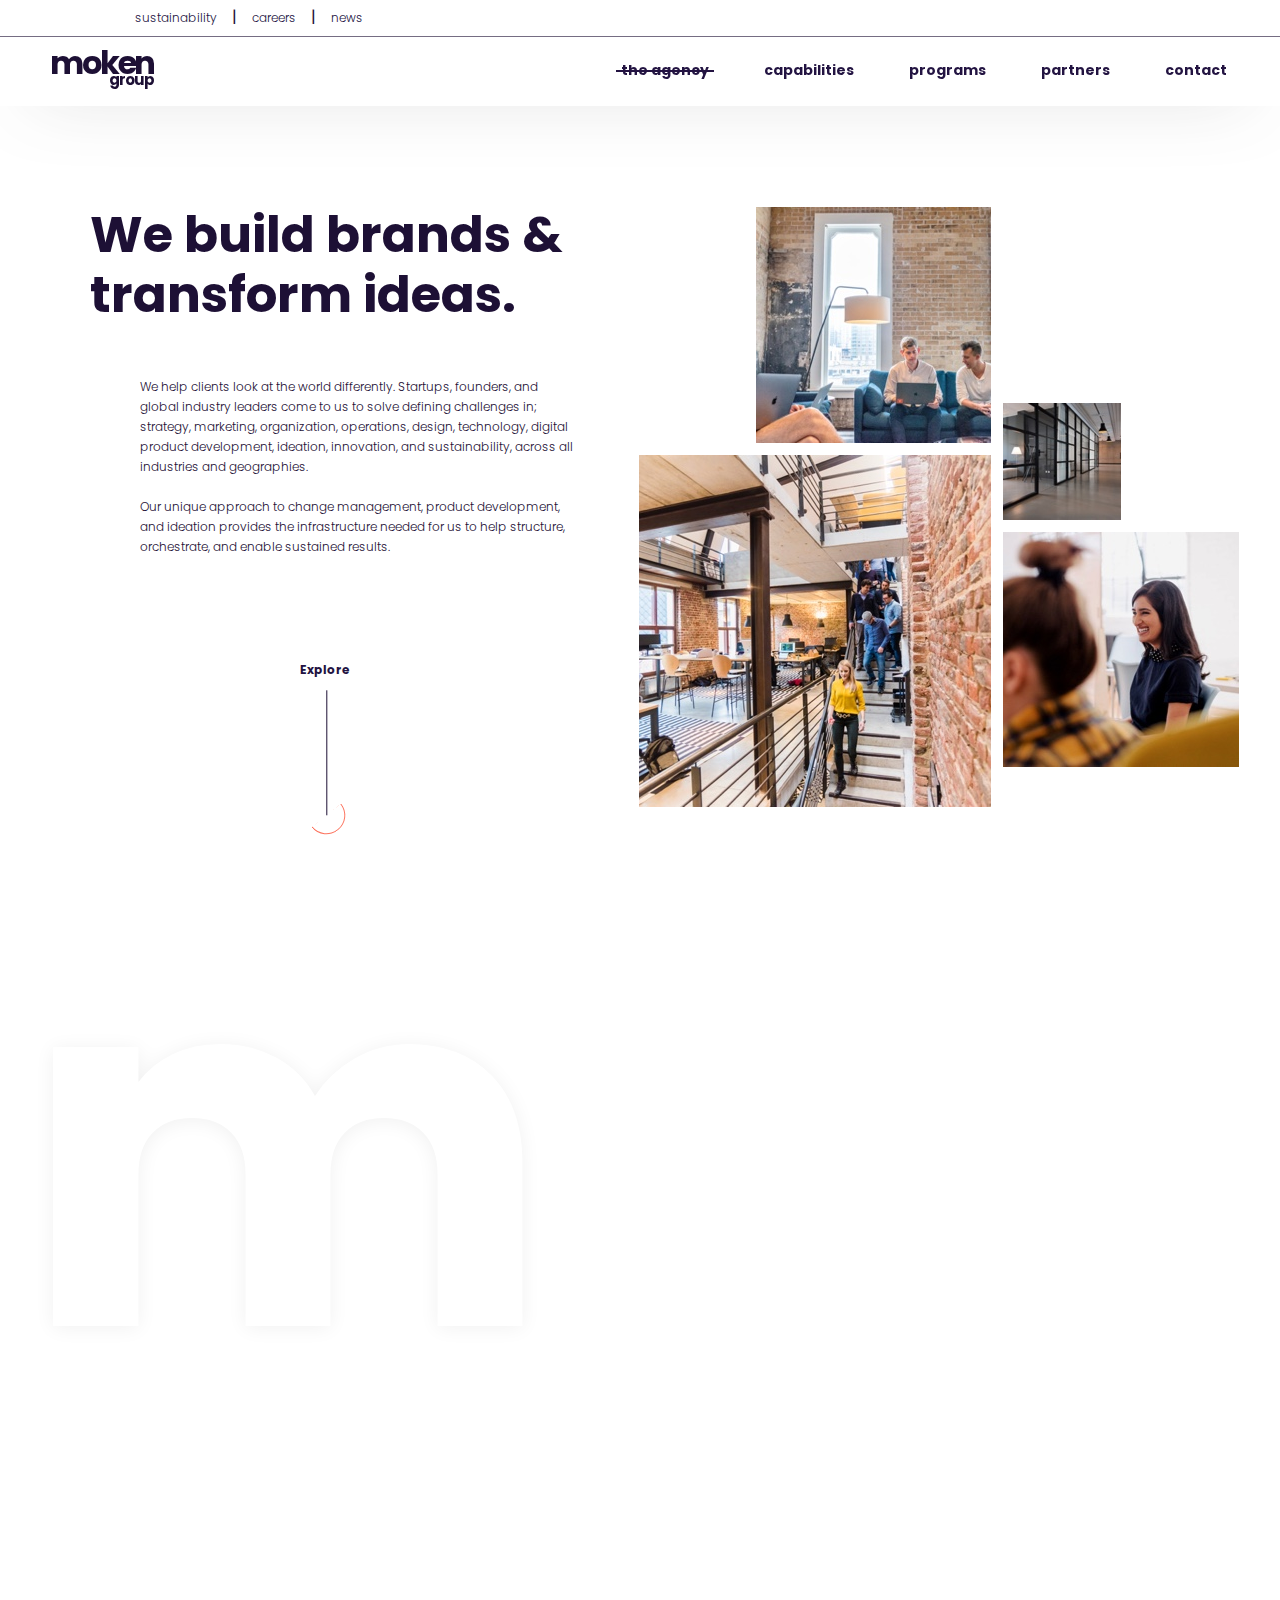
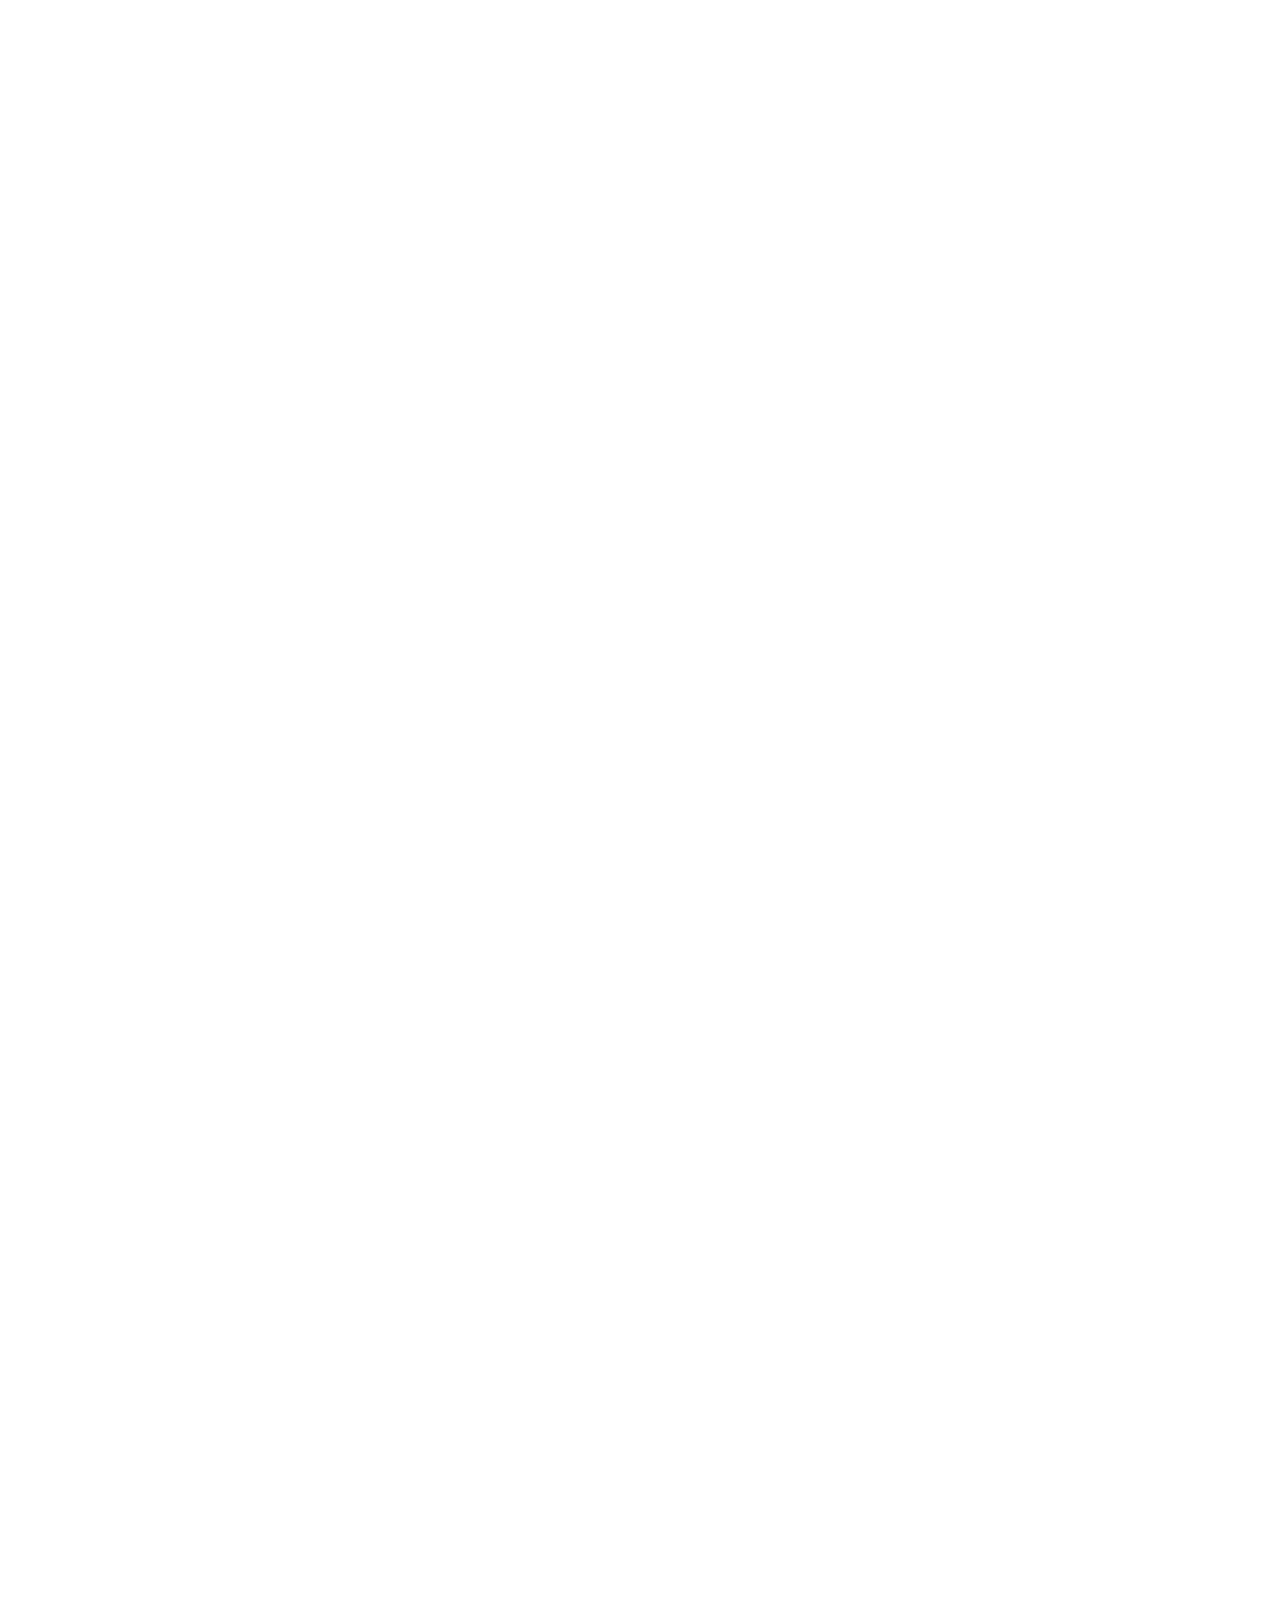
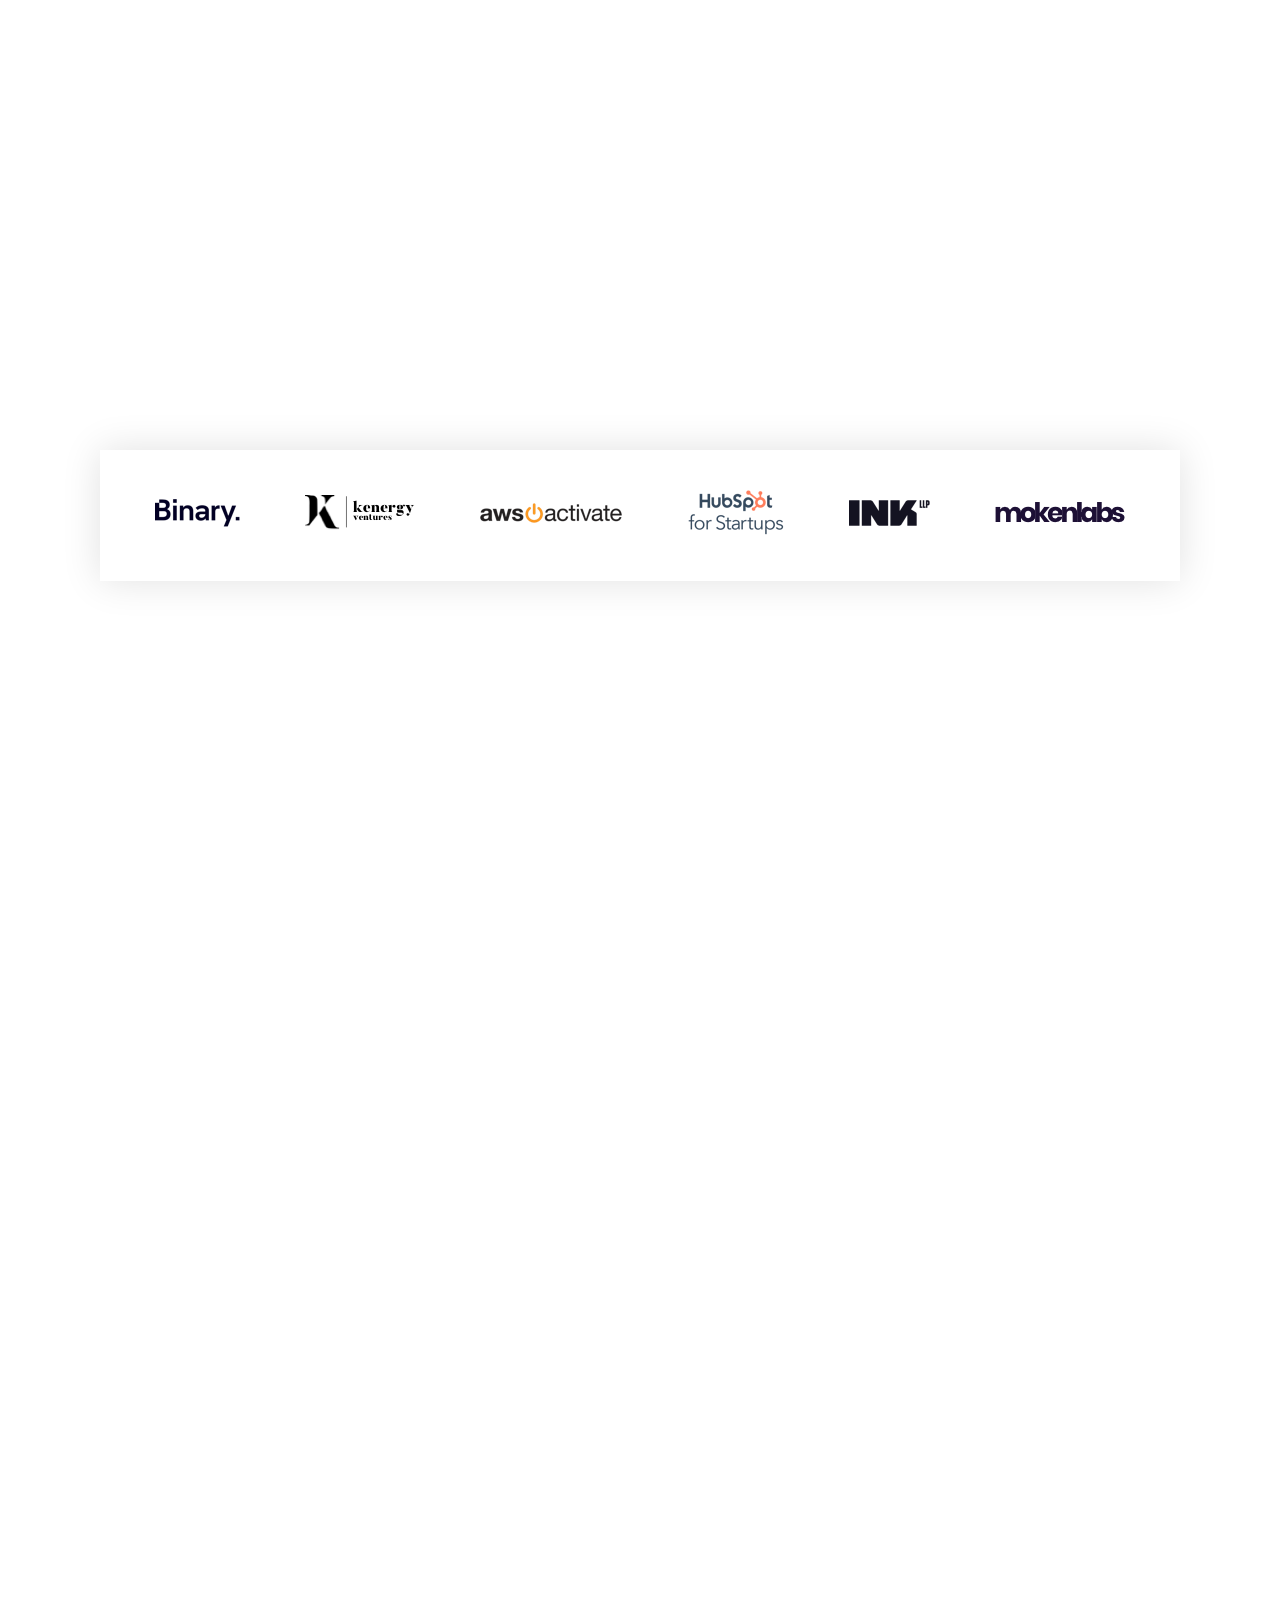
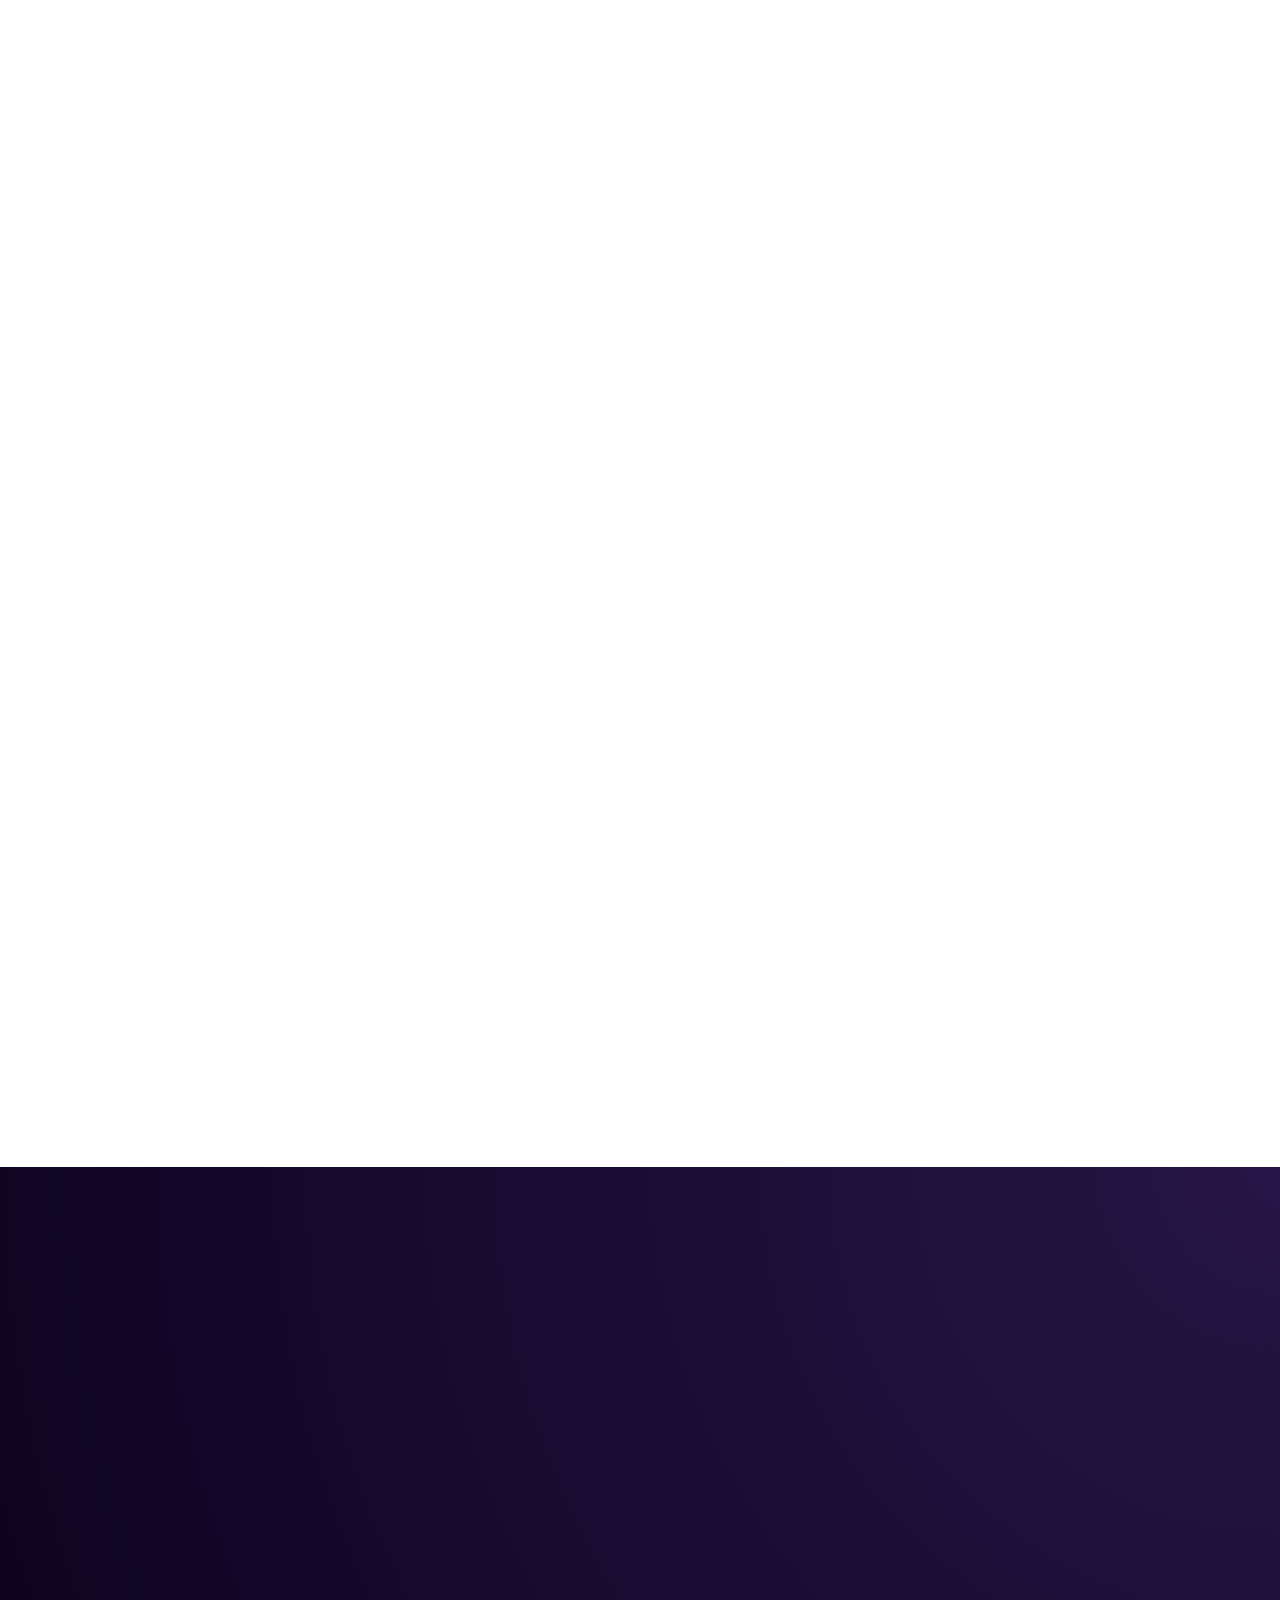
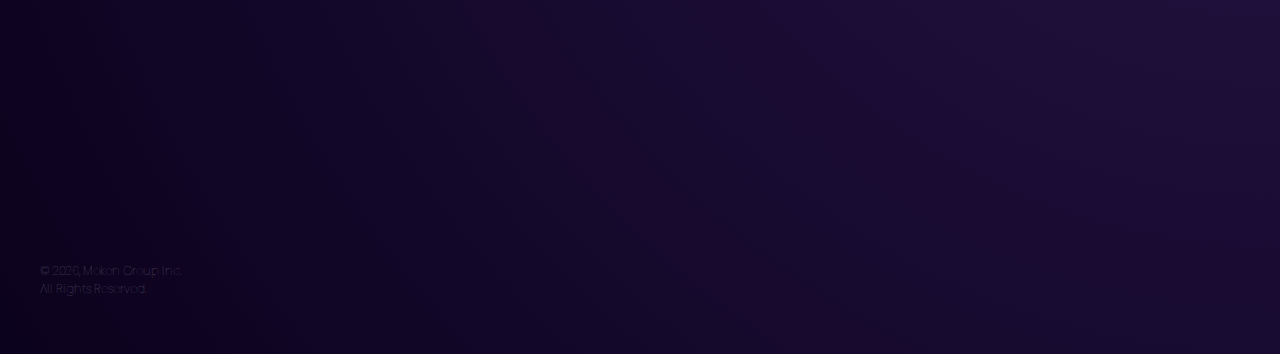
==== commit fba1e145: "Update btn hover, delete line on menu item active" ====
--- a/about/index.html
+++ b/about/index.html
@@ -182,7 +182,7 @@
 				</div>
 			</div>
 			<div class="btn-slide-loop vertical">
-				<a href="#link" onclick="(e)">Explore
+				<a class="explore" href="#explore">Explore
 					<span class="wrap-line-vertical">
 						<span></span>
 					</span>
@@ -191,7 +191,7 @@
 		</div>
 	</section>
 
-	<section class="s-empowering">
+	<section class="s-empowering" id="explore">
 		<div class="container">
 			<div class="section-items hover-effect">
 				<div class="section-item">
@@ -483,7 +483,7 @@
 								<ul>
 									<li><a href="../sustainability/">Sustainability</a></li>
 									<li><a href="../careers/">Careers</a></li>
-									<li><a href="../mokenlabs/">MokenLabs</a></li>
+									<li><a href="http://mokenlabs.com/">MokenLabs</a></li>
 								</ul>
 							</nav>
 						</div>
--- a/css/style.css
+++ b/css/style.css
@@ -330,13 +330,13 @@
     transition: all 0.5s;
     background-color: #fff;
 }
+.home .top-line {
+    background-color: transparent;
+}
 .top-line-white .top-line {
     background: #fff;
     padding: 17px 50px 5px;
     top: 0;
-}
-.home .top-line {
-    background-color: transparent;
 }
 .home .top-line-white .top-line {
     background: linear-gradient(#261546, #0b021d) no-repeat;
--- a/css/style-about.css
+++ b/css/style-about.css
@@ -160,6 +160,9 @@
     font-size: 12px;
     position: relative;
     padding: 10px;
+}
+.btn-slide-loop.vertical a {
+    padding: 40px;
 }
 
 .btn-slide-loop a span span {
@@ -204,8 +207,8 @@
     }
 }
 .btn-slide-loop.vertical {
-    bottom: 121px;
-    left: 195px;
+    bottom: 153px;
+    left: 170px;
 }
 .wrap-line-vertical {
     transform: rotate(90deg);
@@ -432,8 +435,14 @@
     box-shadow: 0px 0px 37px 0px rgba(0,0,0,0.12);
     transition: all 0.4s;
 }
+.three-boxes-item a {
+    animation-play-state: paused;
+}
 .three-boxes-item:hover {
     transform: scale(1.05);
+}
+.three-boxes-item:hover a span span::before {
+    animation-play-state: running;
 }
 .three-boxes-item-title {
     font-size: 20px;
@@ -530,6 +539,7 @@
     justify-content: center;
     align-items: center;
     color: #fff;
+    border: none;
     cursor: pointer;
 }
 .input-group input,
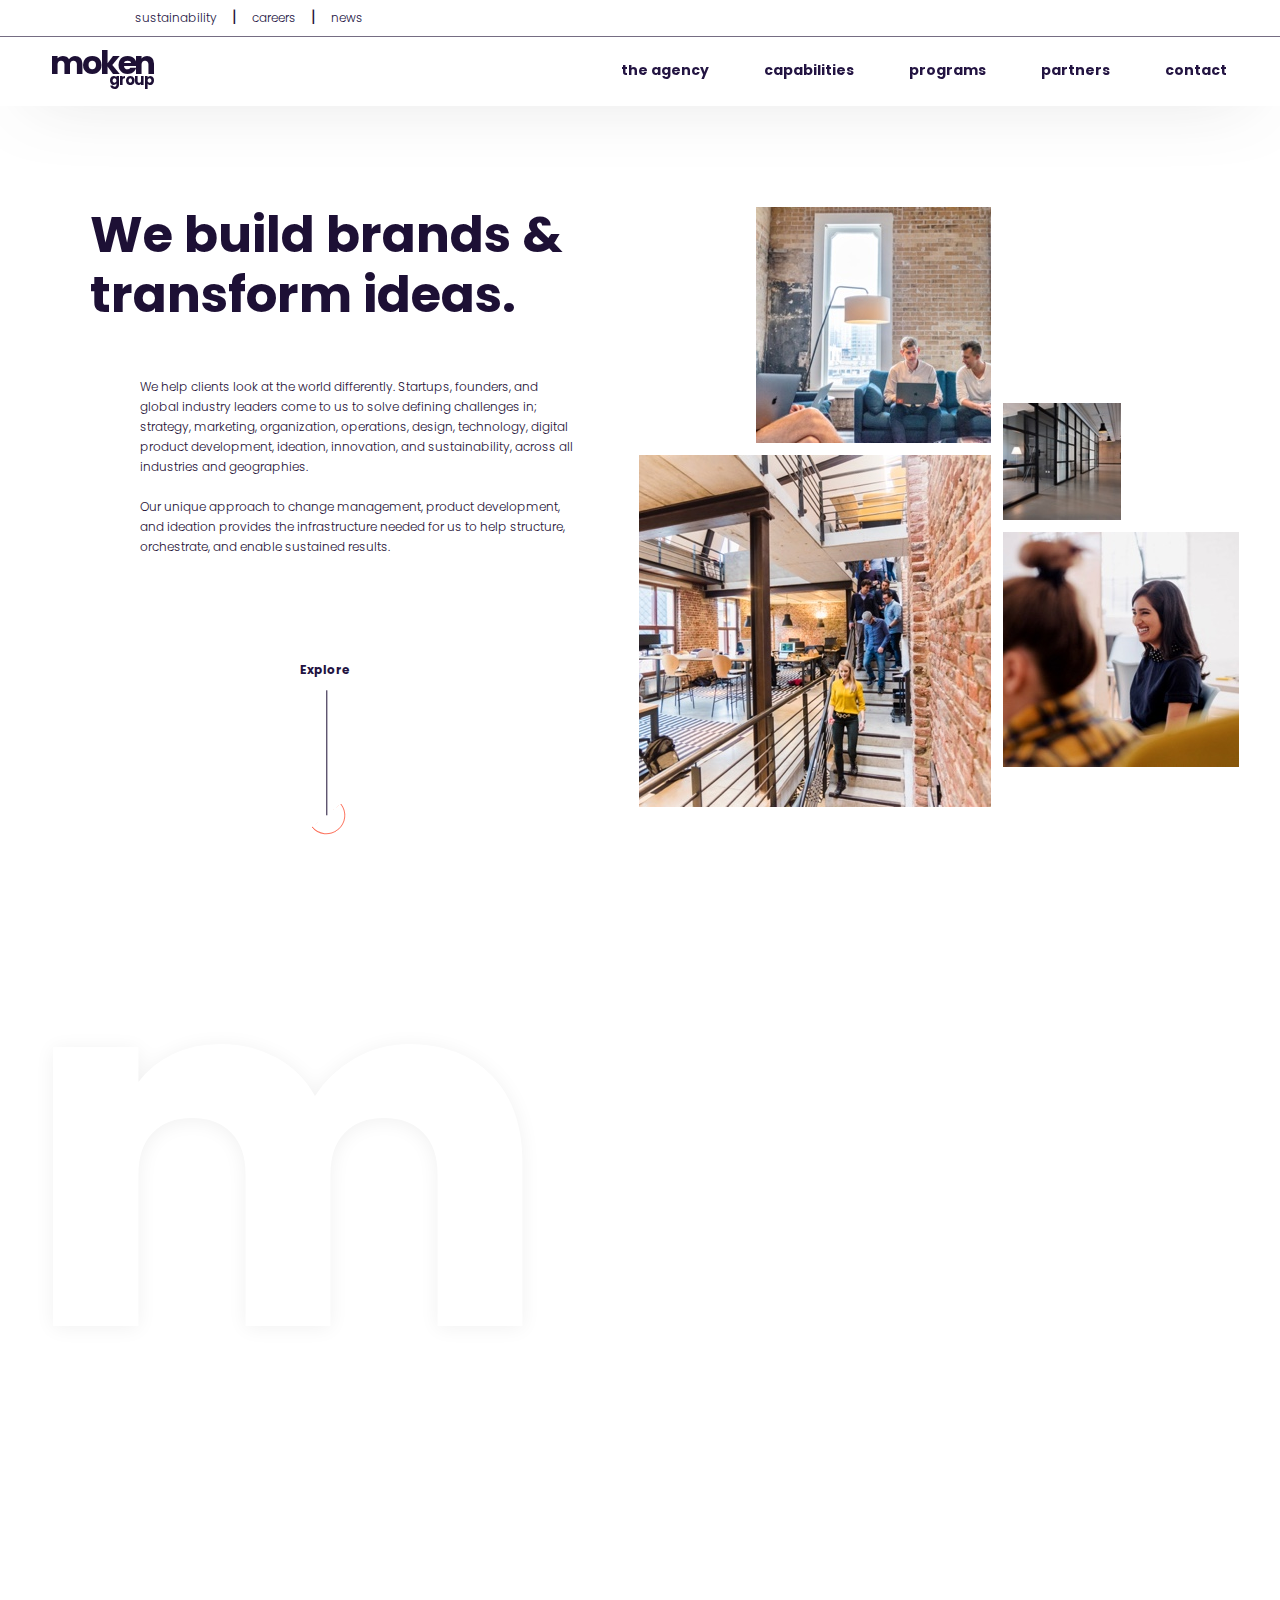
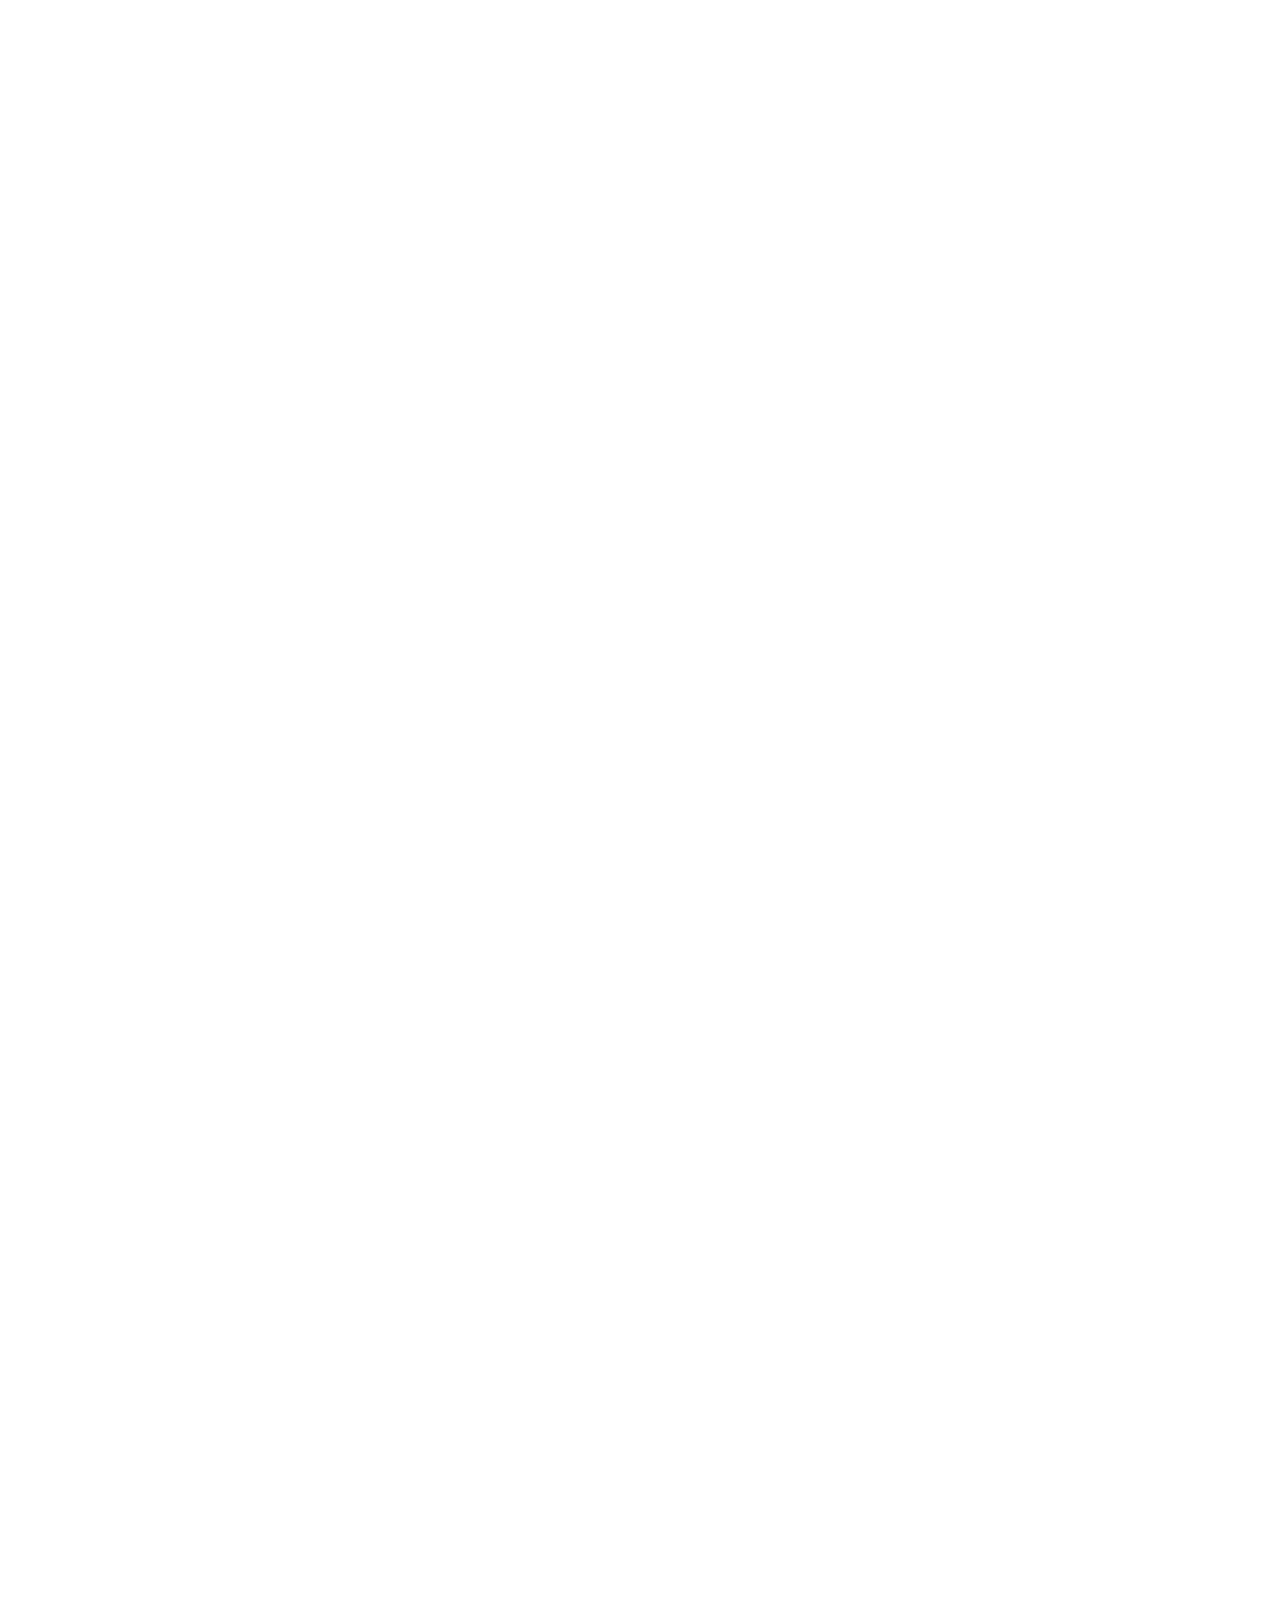
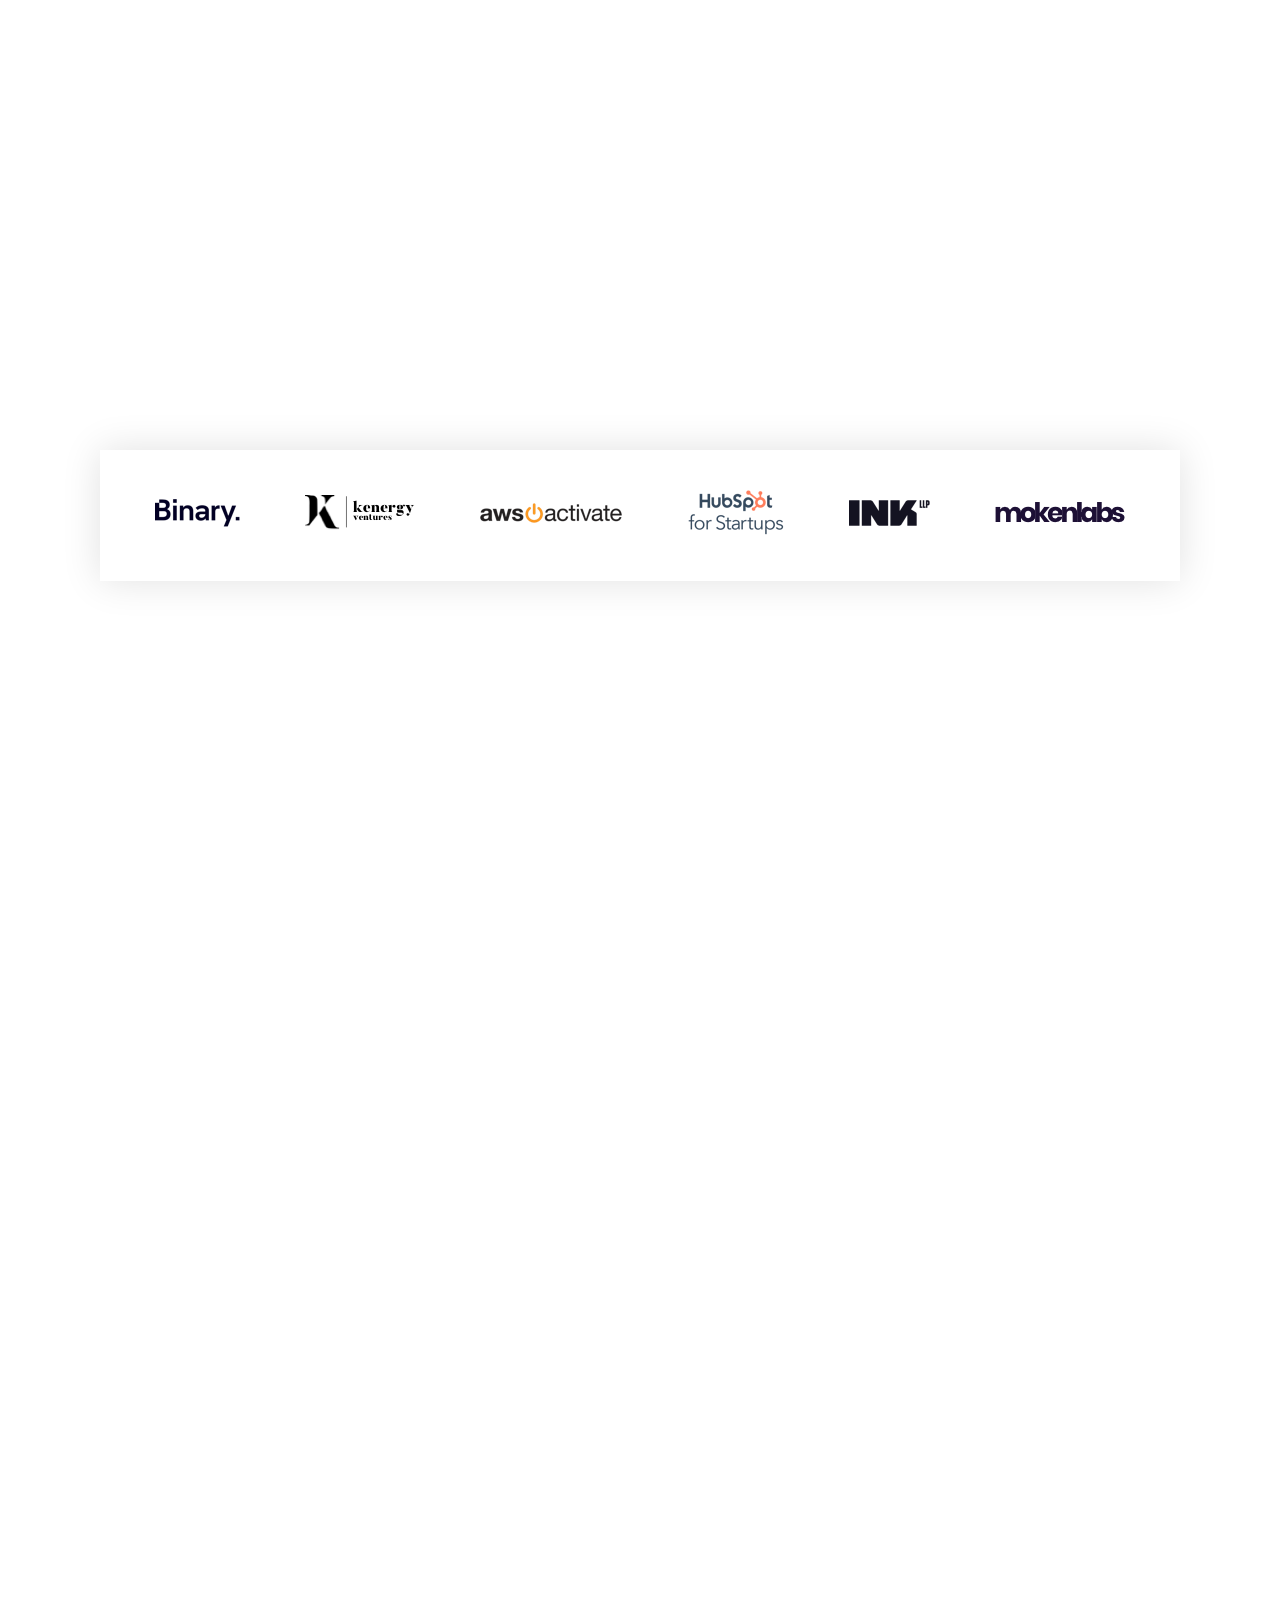
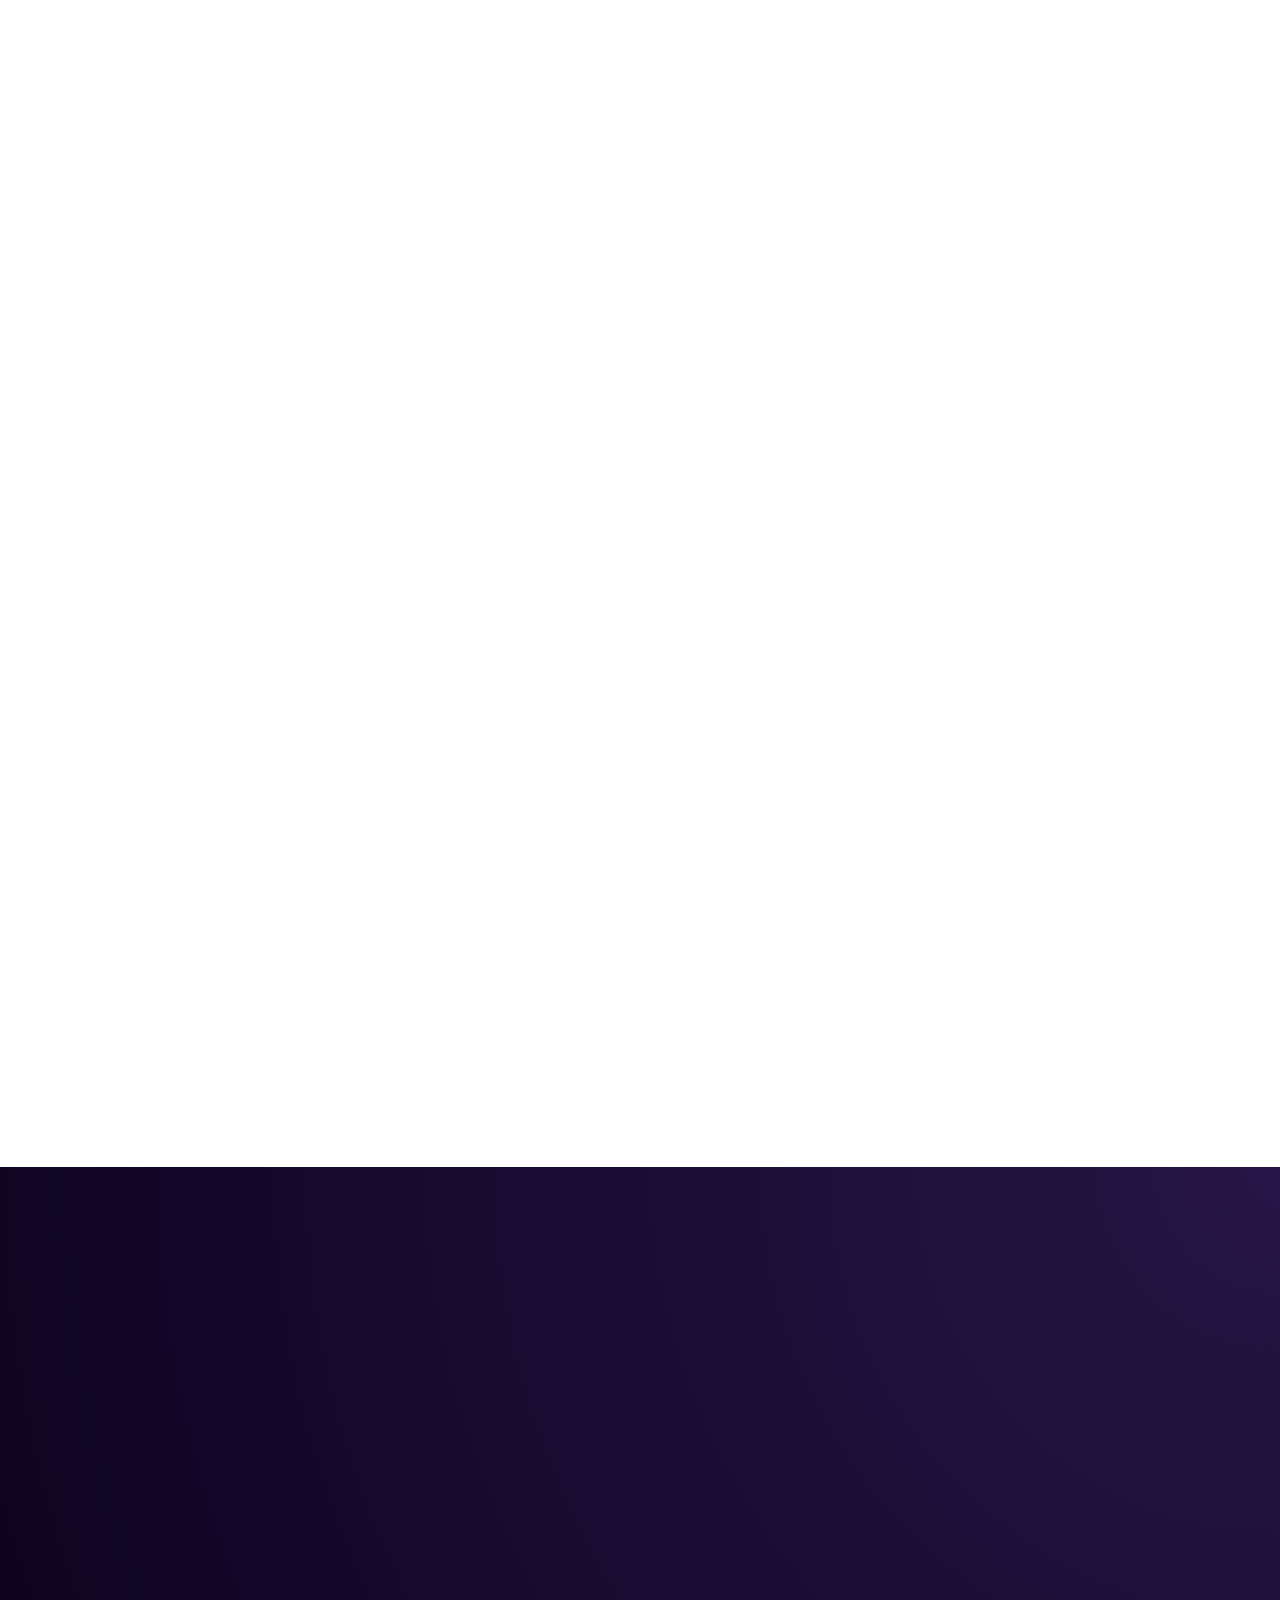
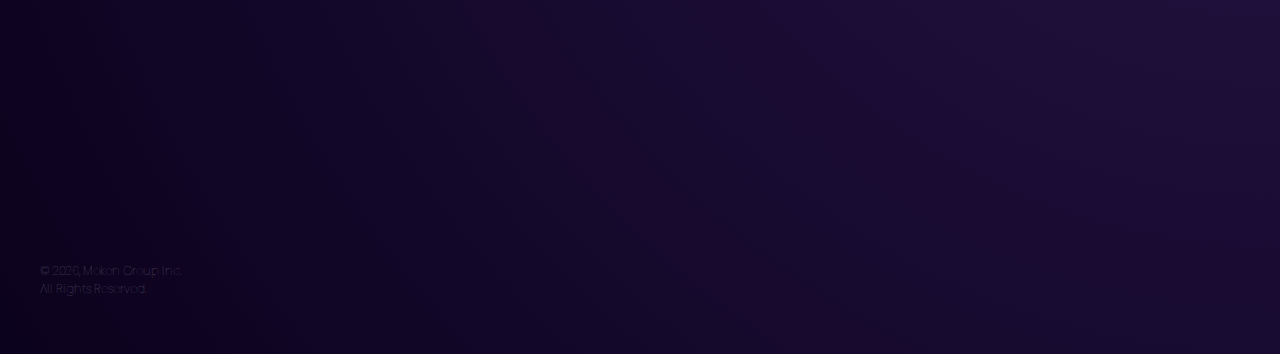
==== commit b2ed280f: "remove active link menu" ====
--- a/about/index.html
+++ b/about/index.html
@@ -85,7 +85,7 @@
 		<div class="block-mnu mnu-hidden">
 			<div class="mnu-closed">&times;</div>
 			<nav class="menu">
-				<a href="./" class="active">
+				<a href="./">
 					<span>the agency</span>
 					<div class="mnu__line-in"></div>
 				</a>
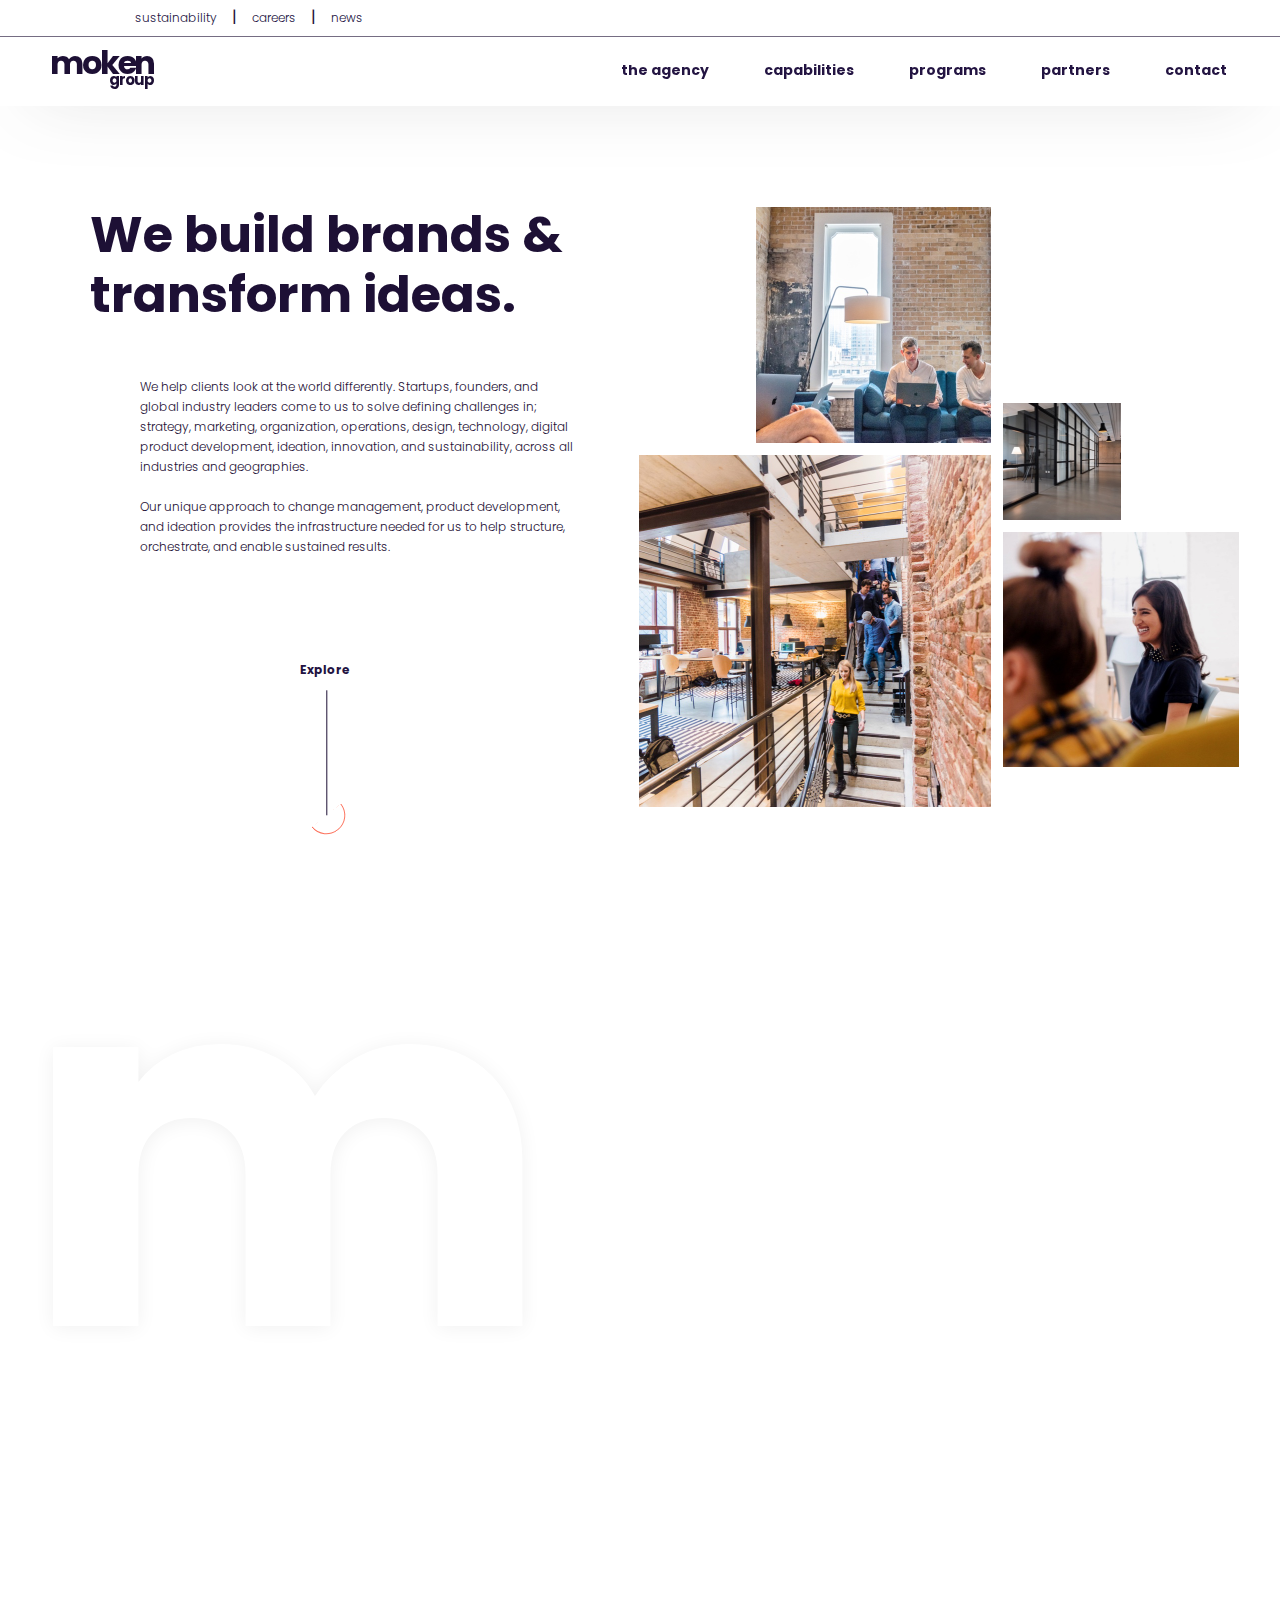
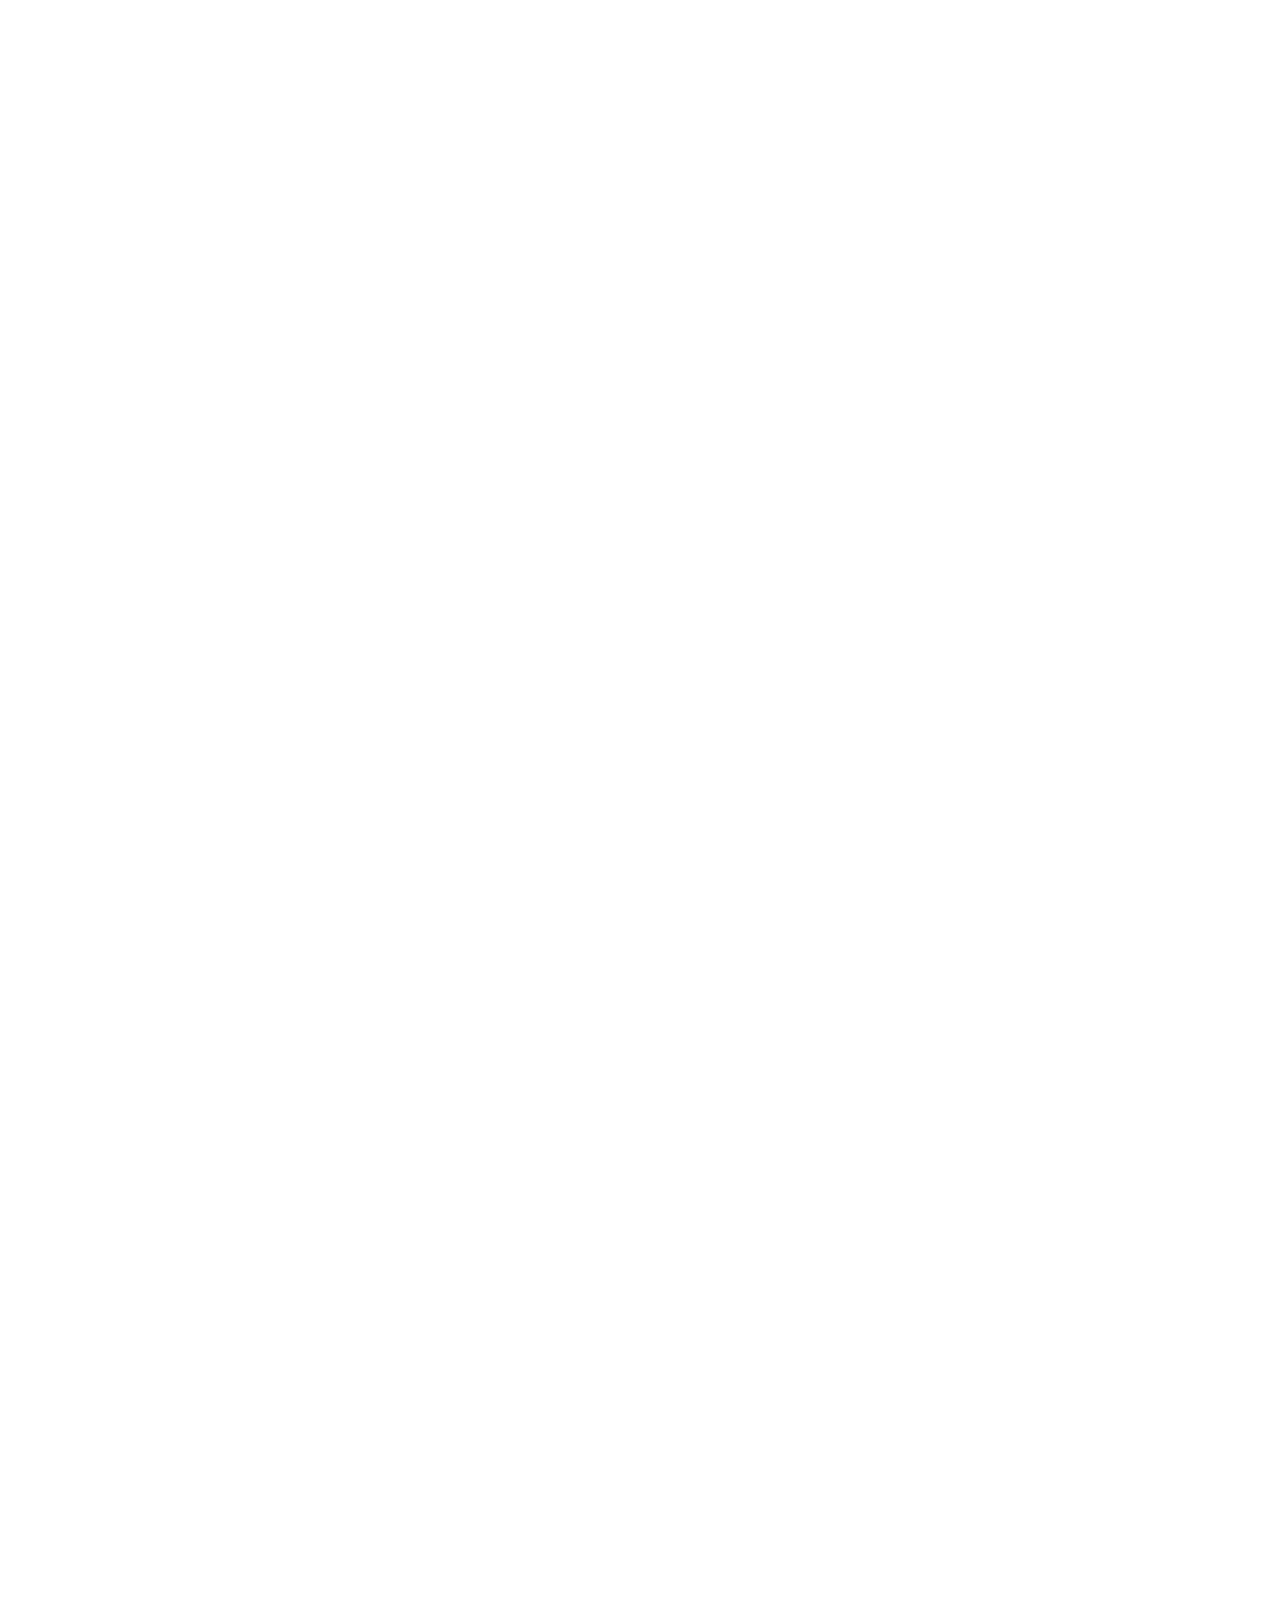
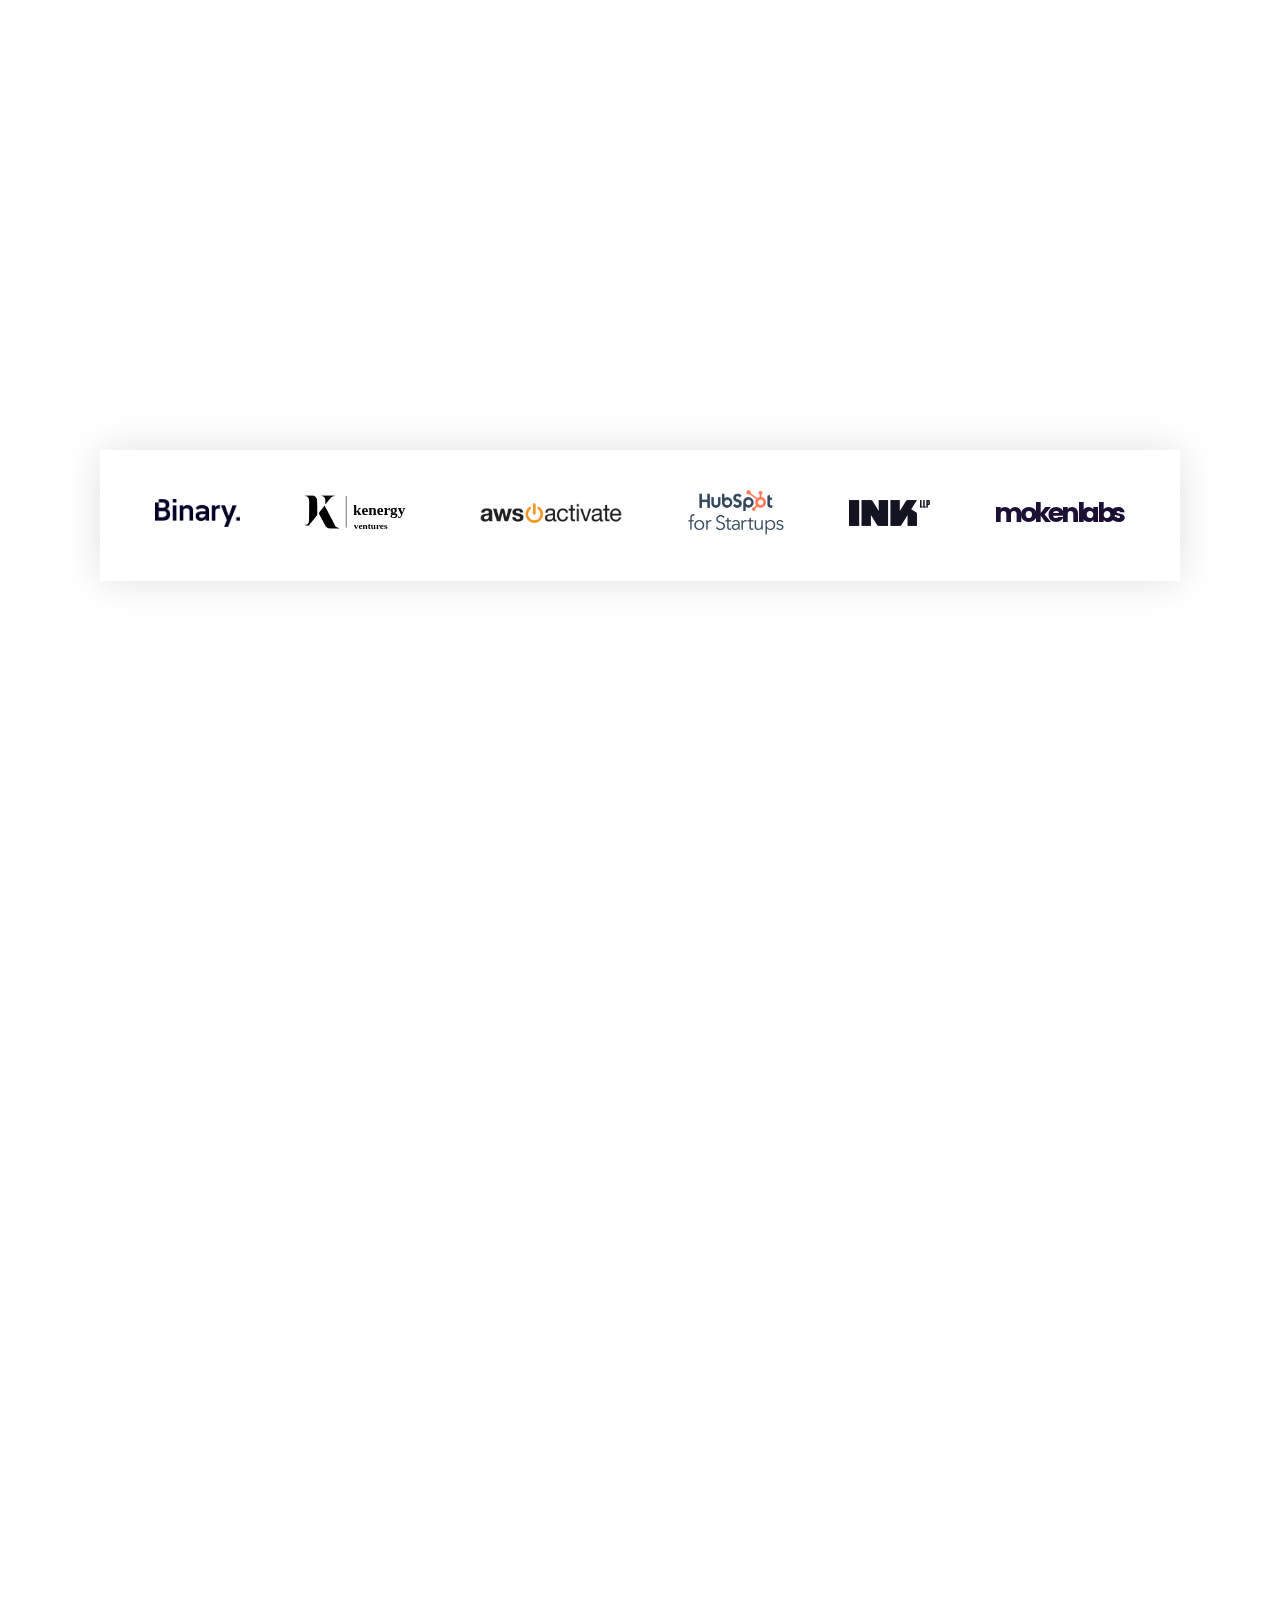
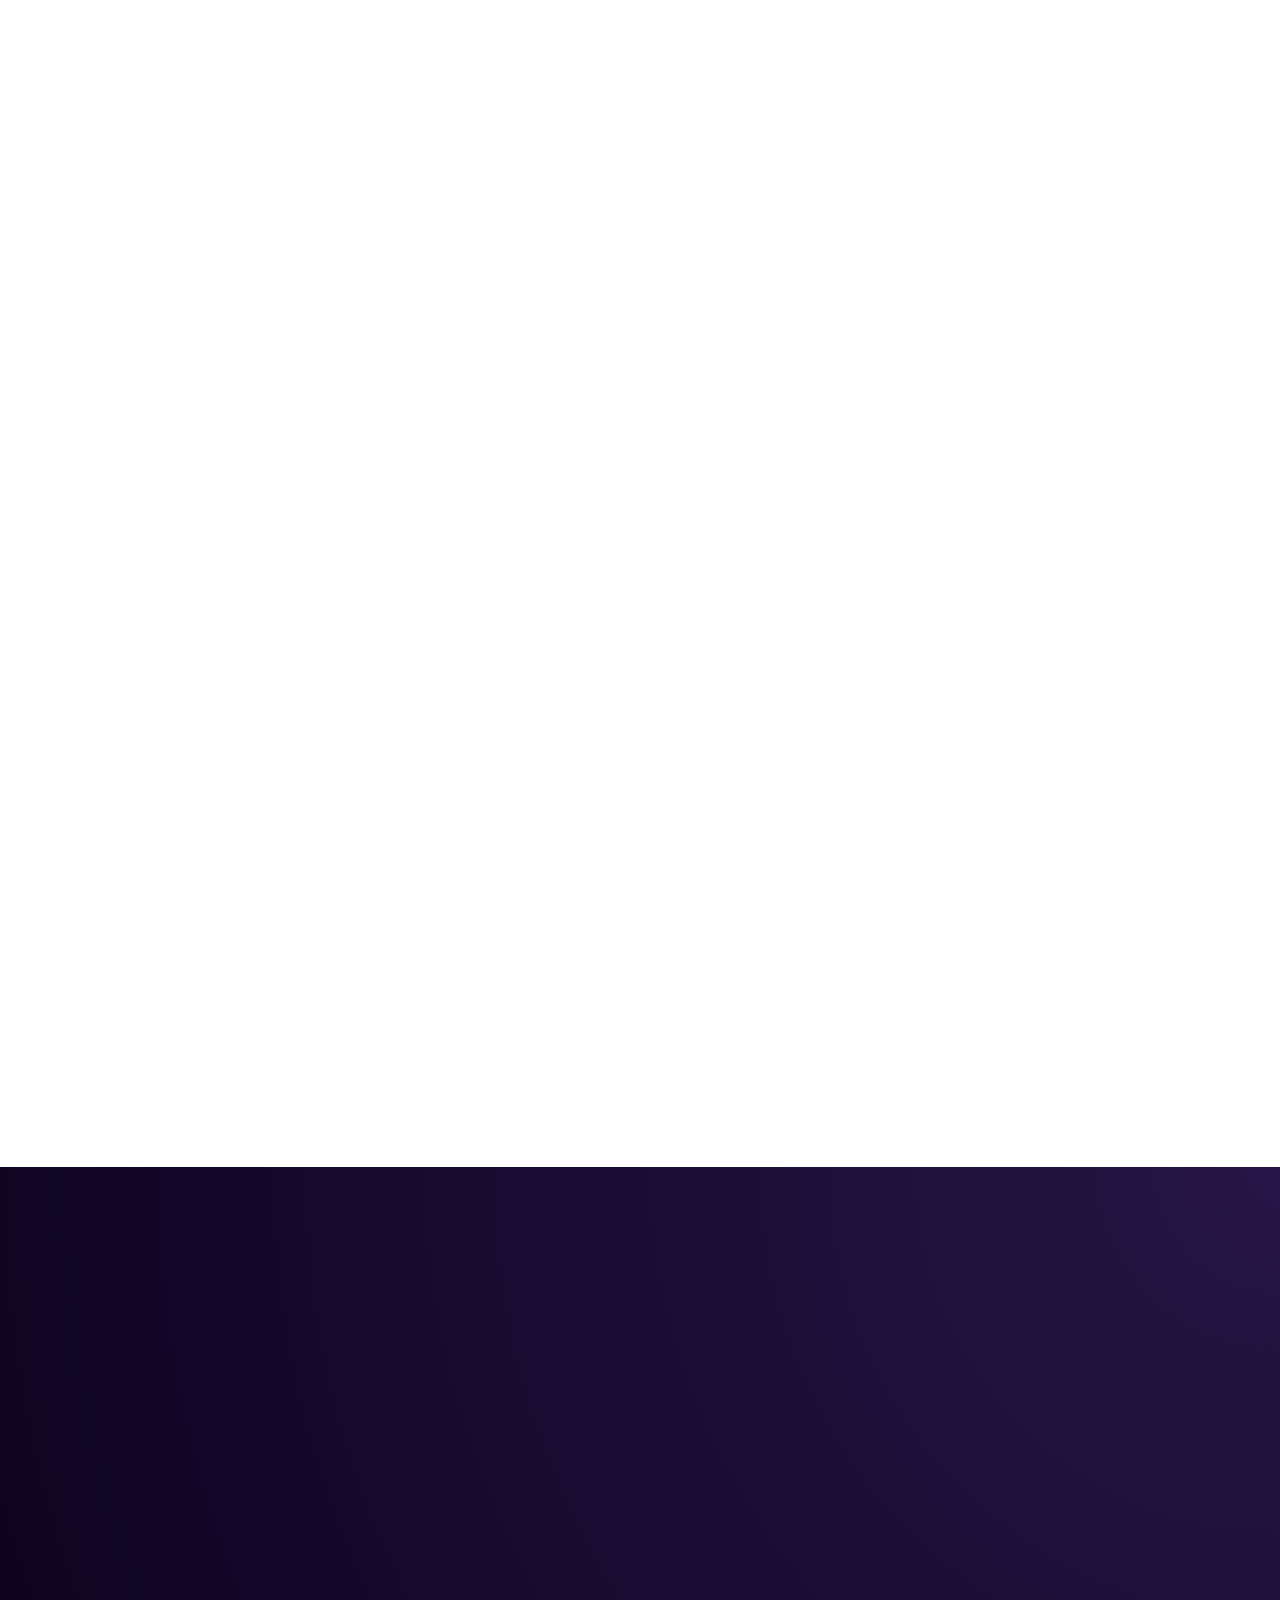
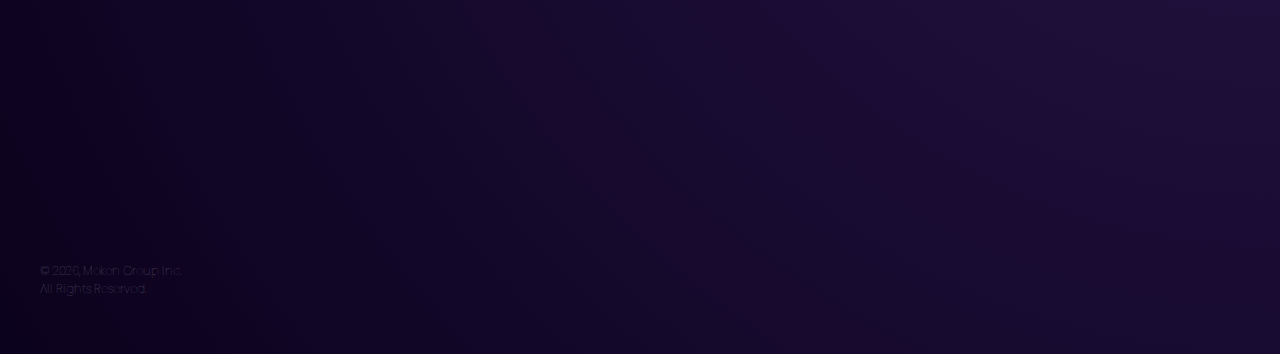
==== commit f3ab1439: "changed About logos jpg to svg" ====
--- a/about/index.html
+++ b/about/index.html
@@ -321,22 +321,68 @@
 					<div class="logos-wrap">
 						<div class="logos-box">
 							<a href="https://binary.vision/" target="_blank">
-								<img src="../img/about/brands/binary-logo.png" alt="binary-logo">
+								<svg width="85px" height="28px" viewBox="0 0 85 28" version="1.1" xmlns="http://www.w3.org/2000/svg" xmlns:xlink="http://www.w3.org/1999/xlink">
+									<g id="Final-Edition" stroke="none" stroke-width="1" fill="none" fill-rule="evenodd">
+											<g id="About-Us" transform="translate(-173.000000, -3489.000000)">
+													<image id="binary_logo_redesign_white" x="173" y="3489" width="85" height="28" xlink:href="[data-uri]"></image>
+											</g>
+									</g>
+								</svg>
 							</a>
 							<a href="https://kenergyventures.com/" target="_blank">
-								<img src="../img/about/brands/kenergy.png" alt="kenergy-logo">
+								<svg width="110px" height="35px" viewBox="0 0 110 35" version="1.1" xmlns="http://www.w3.org/2000/svg" xmlns:xlink="http://www.w3.org/1999/xlink">
+									<g id="Final-Edition" stroke="none" stroke-width="1" fill="none" fill-rule="evenodd">
+											<g id="About-Us" transform="translate(-371.000000, -3484.000000)">
+													<g id="Group-3" transform="translate(371.000000, 3484.000000)">
+															<text id="kenergy-ventures" font-family="Butler-Black, Butler" font-size="15.2064" font-weight="700" line-spacing="7.92" fill="#000000">
+																	<tspan x="48" y="20">kenergy </tspan>
+																	<tspan x="48.8710944" y="33.7730384" font-size="9.24">ventures</tspan>
+															</text>
+															<image id="Kenergy-Ventures" x="0" y="0" width="34.1" height="34.1" xlink:href="[data-uri]"></image>
+															<line x1="41.25" y1="1.54305556" x2="41.25" y2="32.1138889" id="Line-5" stroke="#000000" stroke-width="0.55" stroke-linecap="square"></line>
+													</g>
+											</g>
+									</g>
+								</svg>
 							</a>
 							<a href="https://aws.amazon.com/activate" target="_blank">
-								<img src="../img/about/brands/aws-activate.png" alt="aws-activate-logo">
+								<svg width="142px" height="20px" viewBox="0 0 142 20" version="1.1" xmlns="http://www.w3.org/2000/svg" xmlns:xlink="http://www.w3.org/1999/xlink">
+									<g id="Final-Edition" stroke="none" stroke-width="1" fill="none" fill-rule="evenodd">
+											<g id="About-Us" transform="translate(-549.000000, -3492.000000)">
+													<image id="LP_startups_logo_aws-activate.bde9cc1a112cd98c62c246232cc12e3139307fca" x="549" y="3492" width="142" height="20" xlink:href="[data-uri]"></image>
+											</g>
+									</g>
+								</svg>
 							</a>
 							<a href="https://www.hubspot.com/startups" target="_blank">
-								<img src="../img/about/brands/startups-web-color-centeraligned.png" alt="startups-logo">
+								<svg width="96px" height="45px" viewBox="0 0 96 45" version="1.1" xmlns="http://www.w3.org/2000/svg" xmlns:xlink="http://www.w3.org/1999/xlink">
+									<g id="Final-Edition" stroke="none" stroke-width="1" fill="none" fill-rule="evenodd">
+											<g id="About-Us" transform="translate(-772.000000, -3479.000000)">
+													<image id="startups-web-color-centeraligned" x="767" y="3473" width="106" height="57" xlink:href="[data-uri]"></image>
+											</g>
+									</g>
+								</svg>
 							</a>
 							<a href="https://inkllp.com/" target="_blank">
-								<img src="../img/about/brands/inklogo.png" alt="inklogo-logo">
+								<svg width="81px" height="28px" viewBox="0 0 81 28" version="1.1" xmlns="http://www.w3.org/2000/svg" xmlns:xlink="http://www.w3.org/1999/xlink">
+									<g id="Final-Edition" stroke="none" stroke-width="1" fill="none" fill-rule="evenodd">
+											<g id="About-Us" transform="translate(-987.000000, -3487.000000)">
+													<image id="inklogo" x="987" y="3487.91538" width="81" height="26.1692308" xlink:href="[data-uri]"></image>
+											</g>
+									</g>
+								</svg>
 							</a>
 							<a href="https://mokengroup.com/mokenlabs/" target="_blank">
-								<img src="../img/about/brands/mokenlabs.png" alt="mokenlabs-logo">
+								<svg width="130px" height="21px" viewBox="0 0 130 21" version="1.1" xmlns="http://www.w3.org/2000/svg" xmlns:xlink="http://www.w3.org/1999/xlink">
+									<g id="Final-Edition" stroke="none" stroke-width="1" fill="none" fill-rule="evenodd" font-family="Poppins-Bold, Poppins" font-size="27" font-weight="bold" letter-spacing="-3.15">
+											<g id="About-Us" transform="translate(-1146.000000, -3491.000000)" fill="#1D1035">
+													<text id="mokenlabs">
+															<tspan x="1145.327" y="3511">mokenlab</tspan>
+															<tspan x="1261.688" y="3511">s</tspan>
+													</text>
+											</g>
+									</g>
+								</svg>
 							</a>
 						</div>
 					</div>
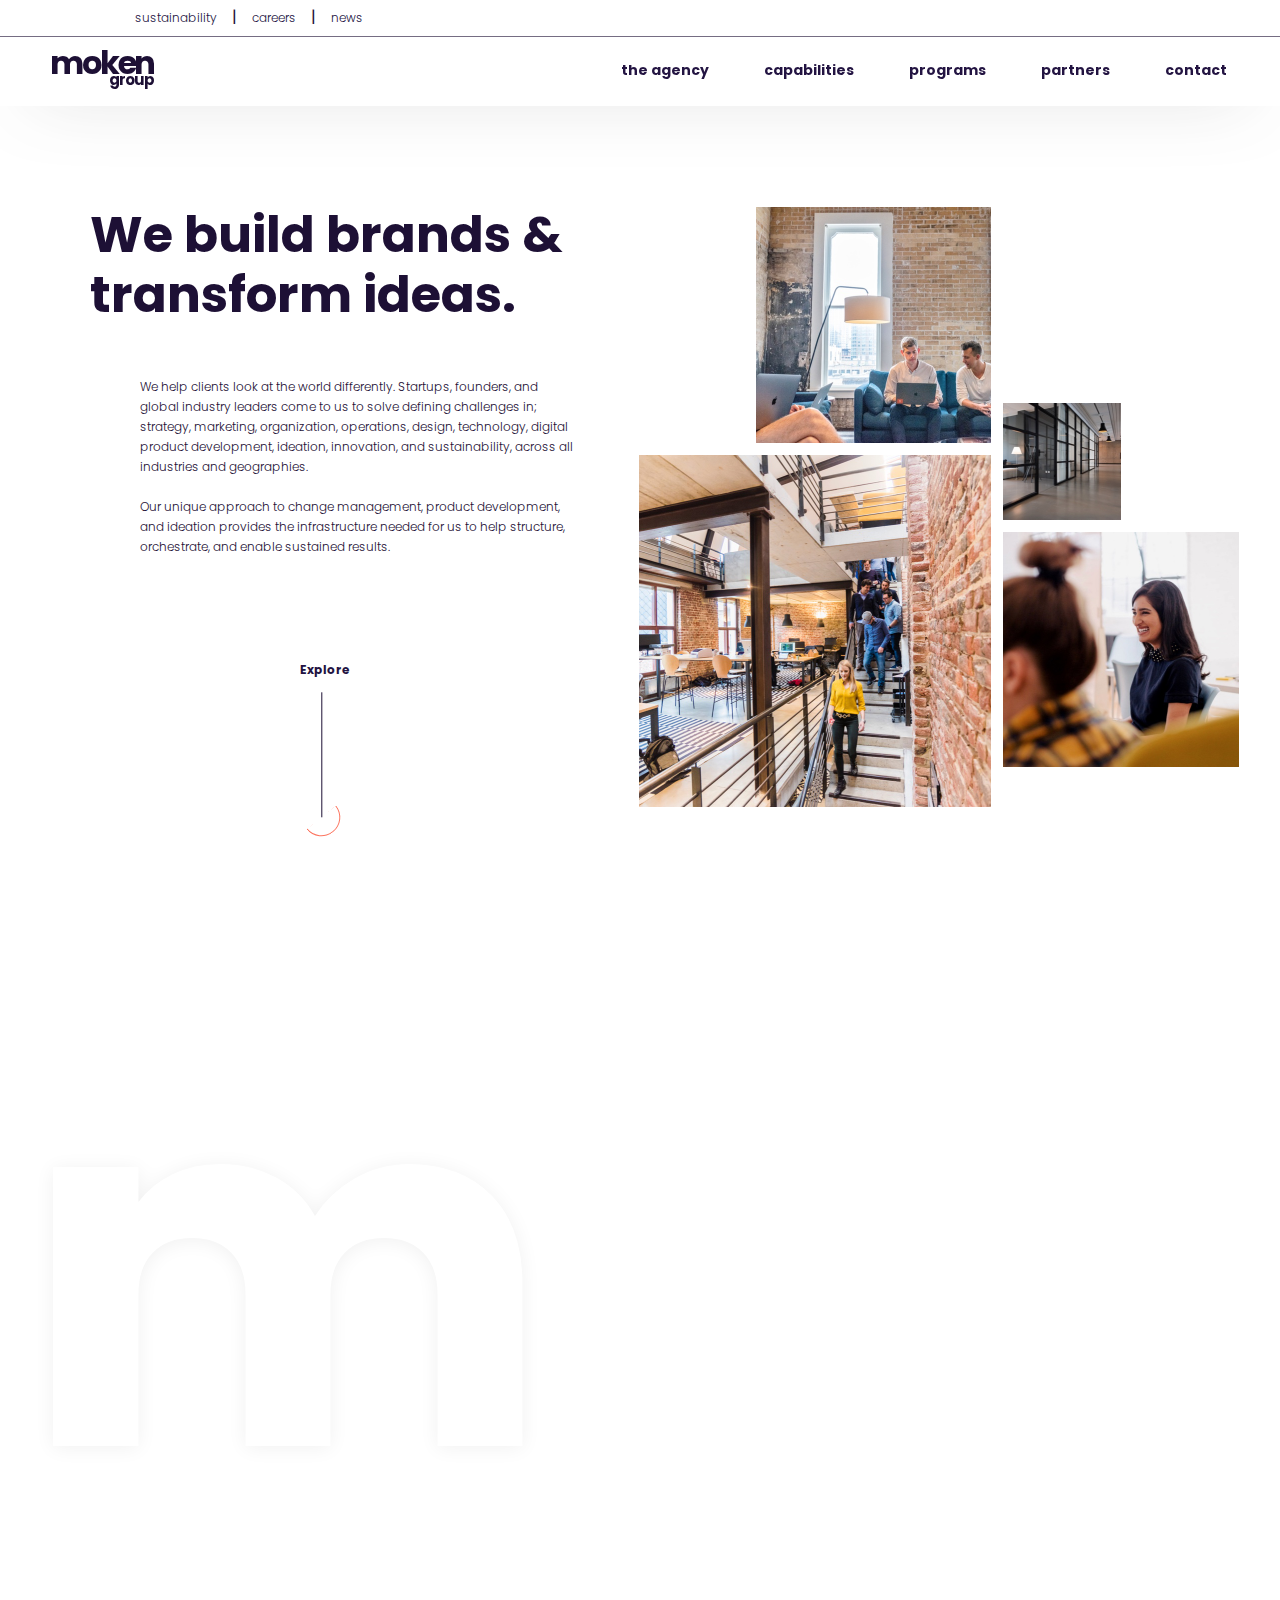
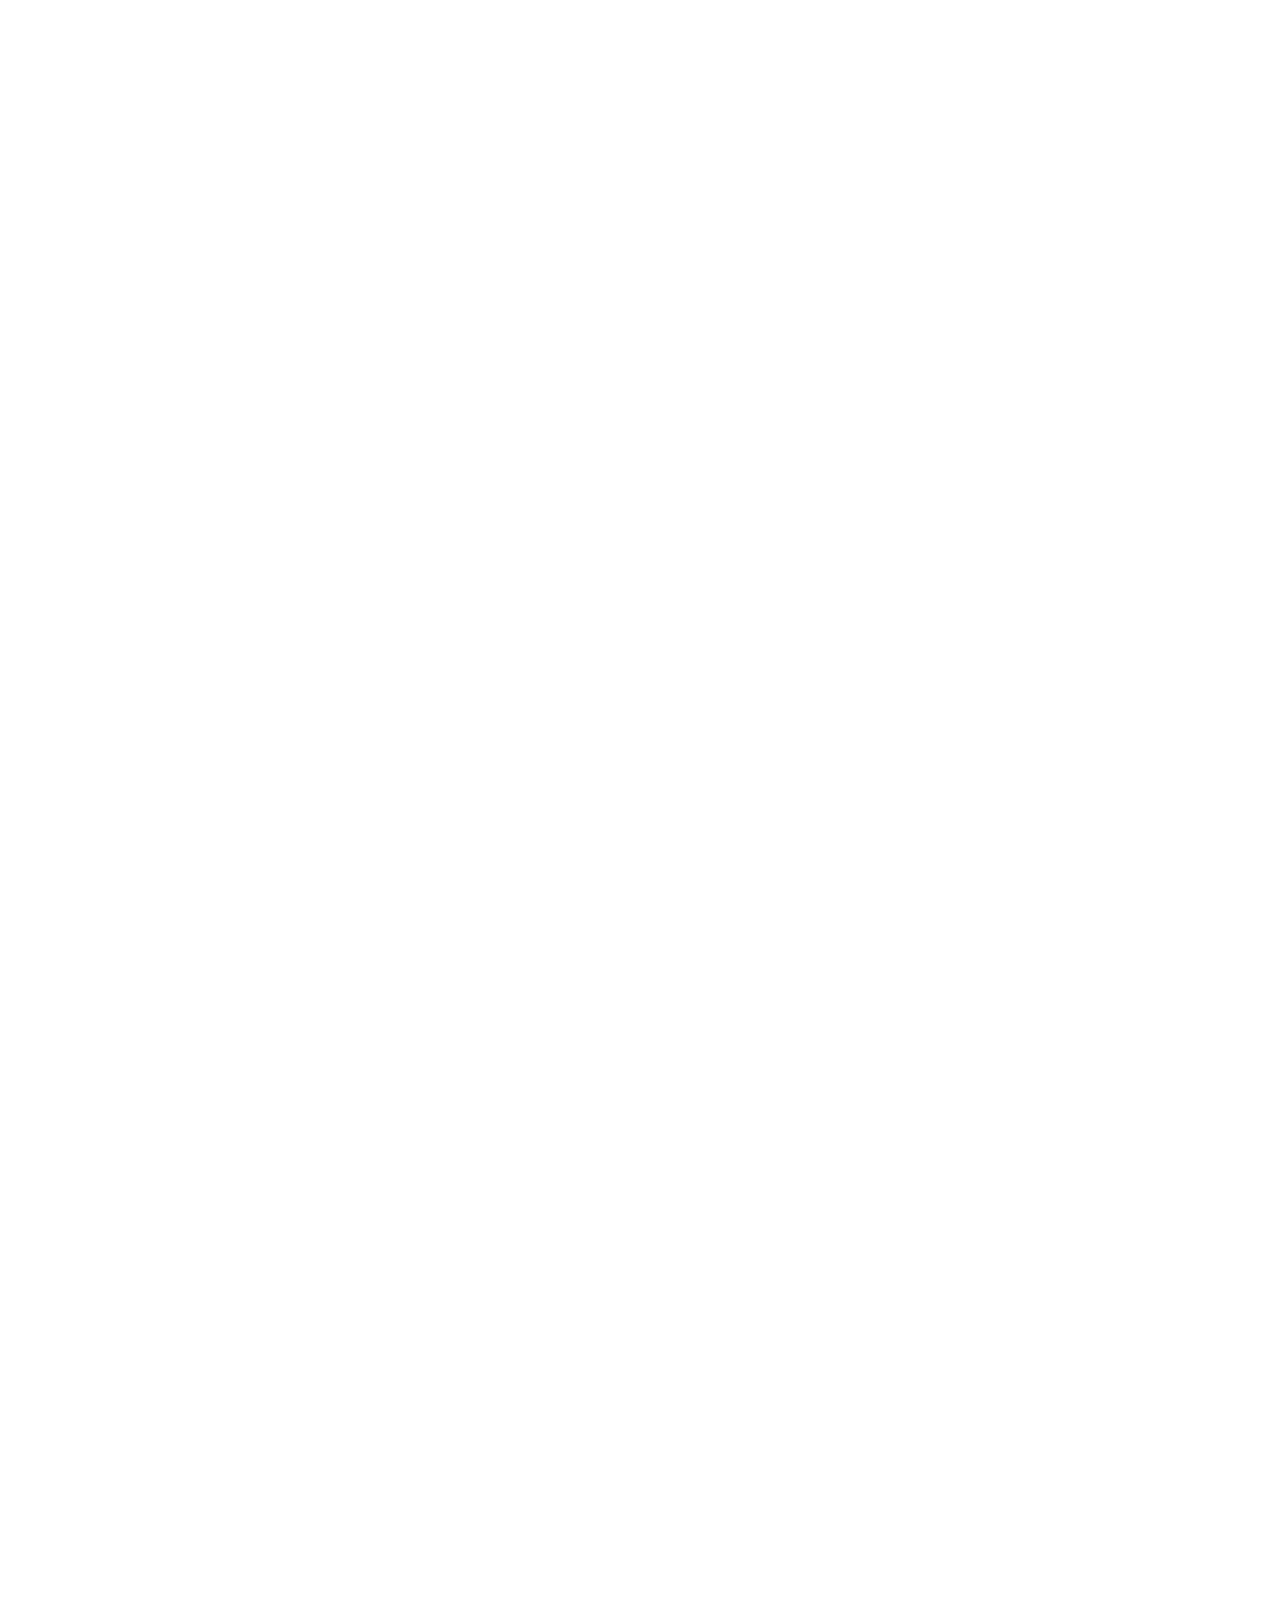
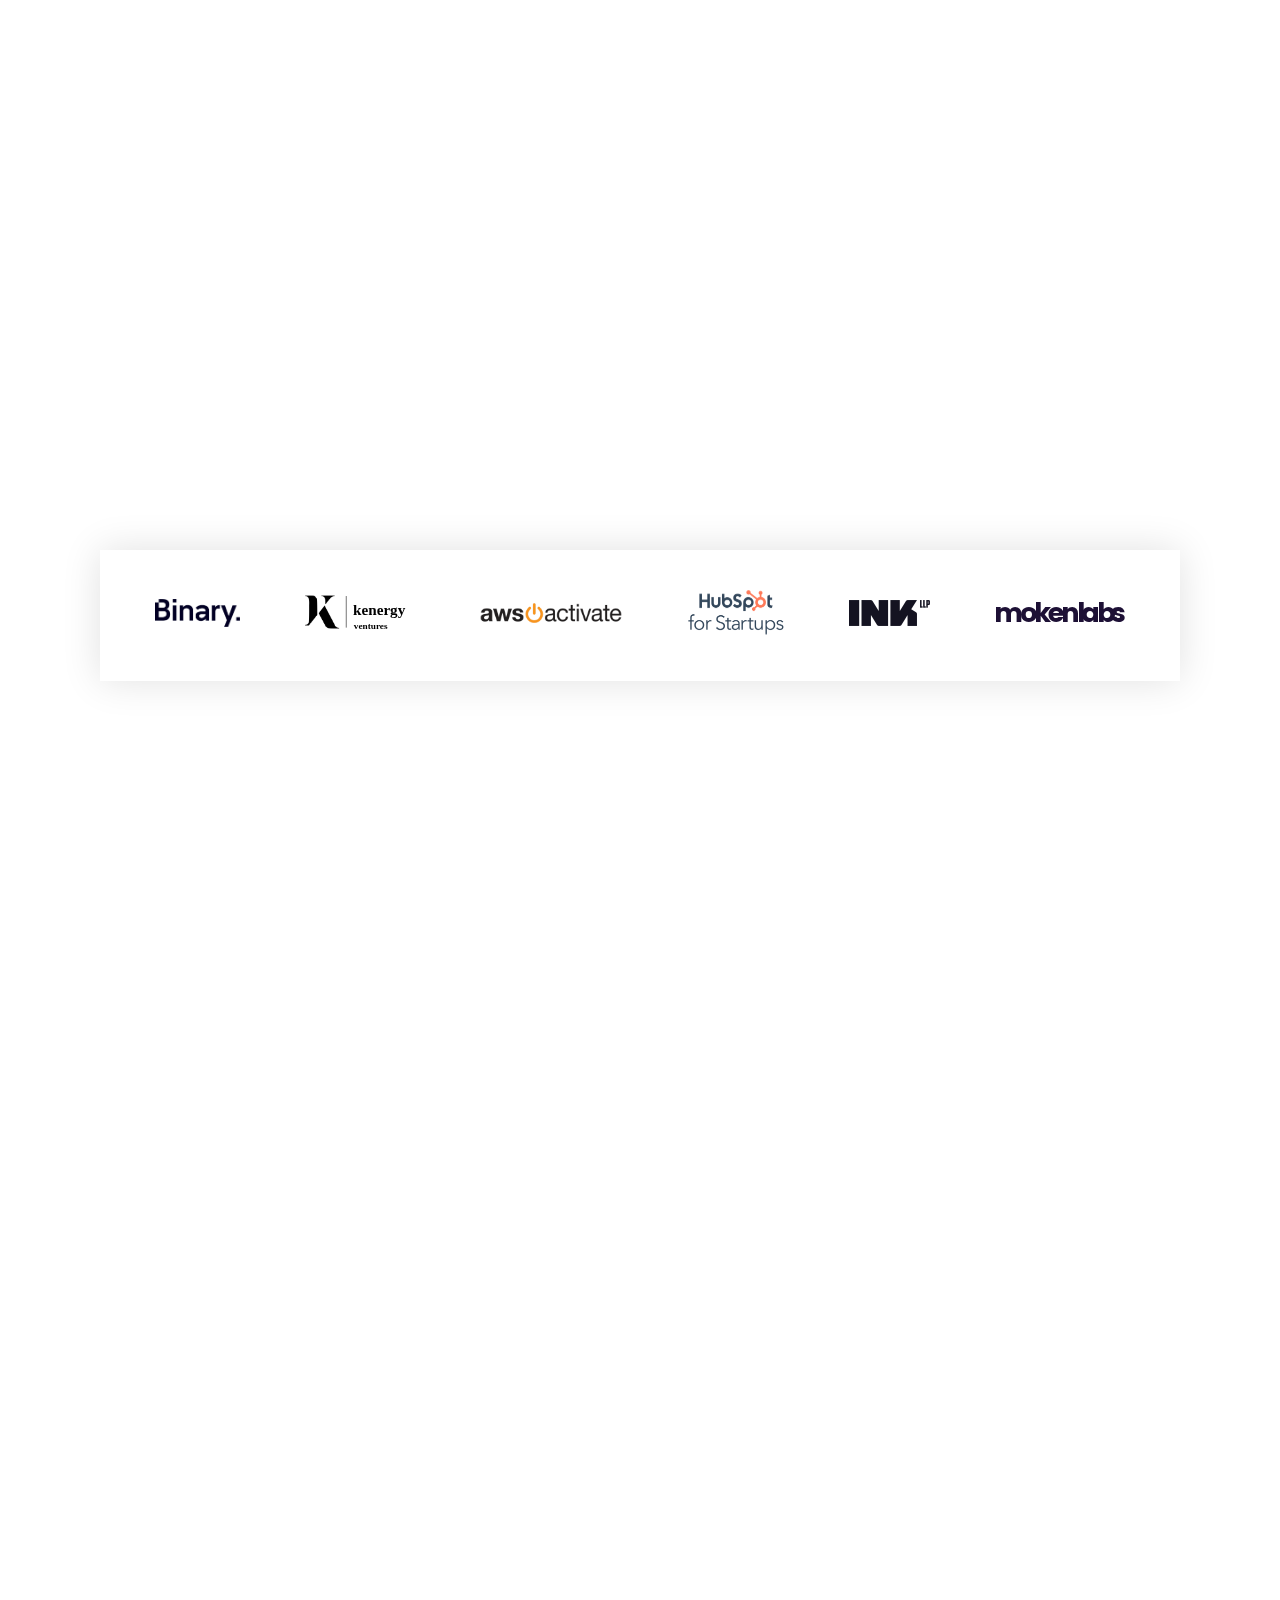
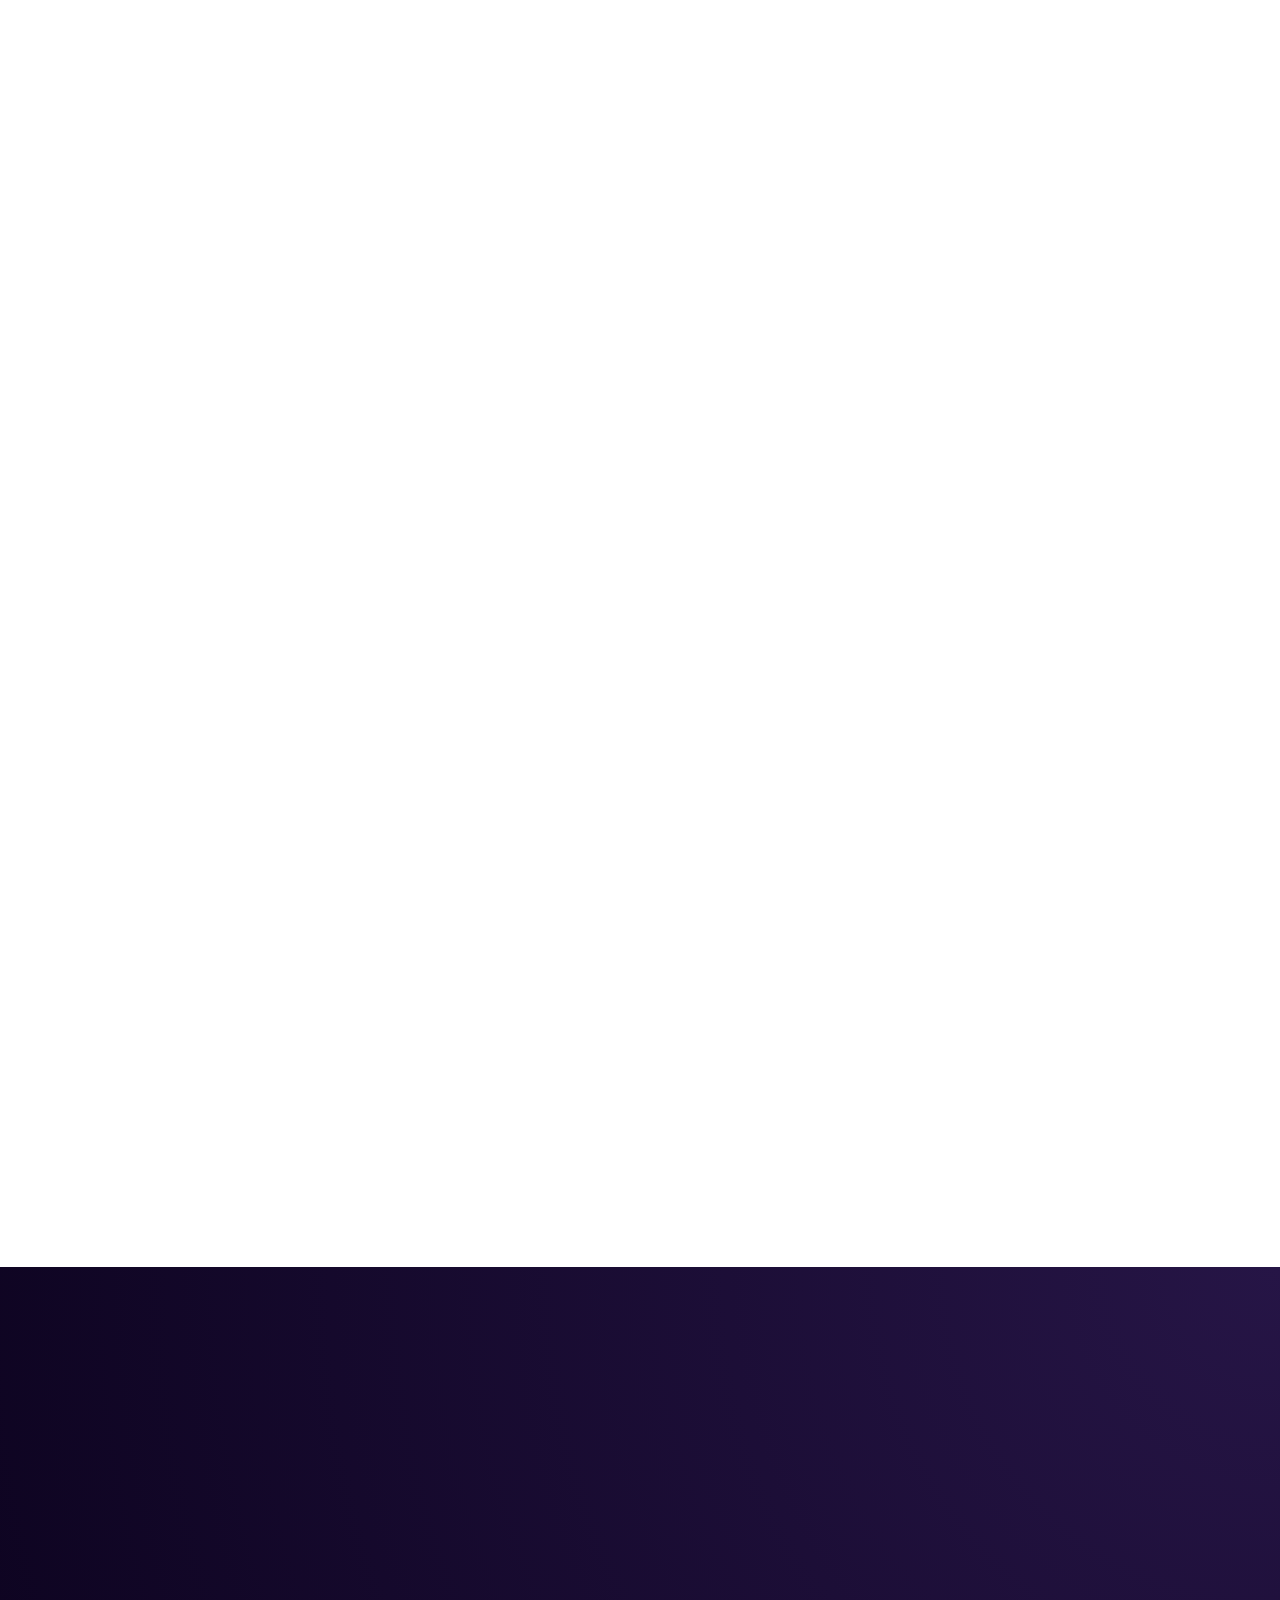
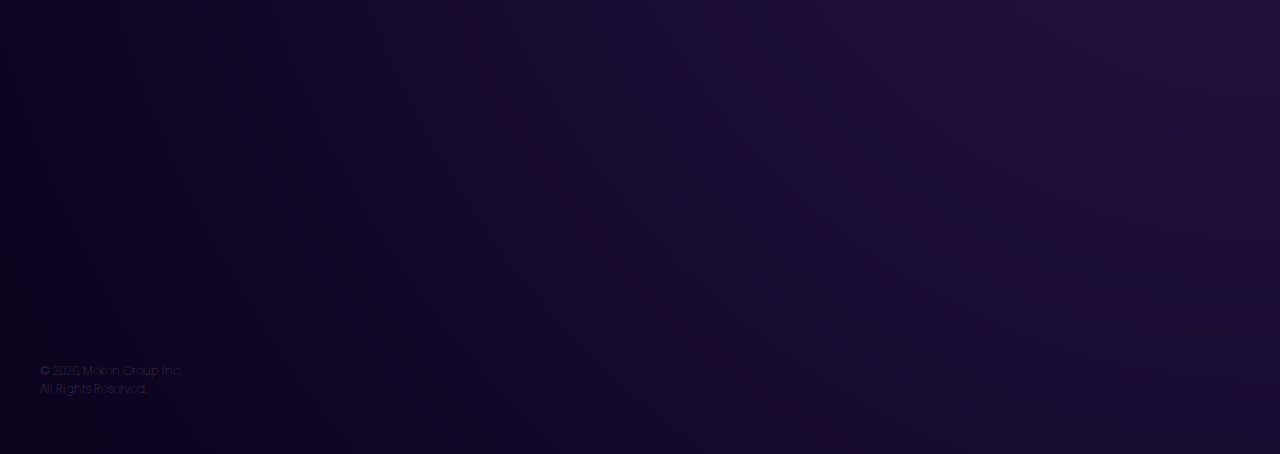
==== commit 457e0813: "added button clicking area" ====
--- a/about/index.html
+++ b/about/index.html
@@ -8,7 +8,7 @@
 	<meta http-equiv="X-UA-Compatible" content="IE=edge">
 	<meta name="viewport" content="width=device-width, initial-scale=1, maximum-scale=1">
 	<link rel="stylesheet" href="../css/style.css?v17">
-	<link rel="stylesheet" href="../css/style-about.css?v5">
+	<link rel="stylesheet" href="../css/style-about.css?v6">
   <!-- Global site tag (gtag.js) - Google Analytics -->
 	<script async src="https://www.googletagmanager.com/gtag/js?id=UA-154747906-2"></script>
 	<script>
@@ -322,7 +322,7 @@
 						<div class="logos-box">
 							<a href="https://binary.vision/" target="_blank">
 								<svg width="85px" height="28px" viewBox="0 0 85 28" version="1.1" xmlns="http://www.w3.org/2000/svg" xmlns:xlink="http://www.w3.org/1999/xlink">
-									<g id="Final-Edition" stroke="none" stroke-width="1" fill="none" fill-rule="evenodd">
+									<g stroke="none" stroke-width="1" fill="none" fill-rule="evenodd">
 											<g id="About-Us" transform="translate(-173.000000, -3489.000000)">
 													<image id="binary_logo_redesign_white" x="173" y="3489" width="85" height="28" xlink:href="[data-uri]"></image>
 											</g>
@@ -331,7 +331,7 @@
 							</a>
 							<a href="https://kenergyventures.com/" target="_blank">
 								<svg width="110px" height="35px" viewBox="0 0 110 35" version="1.1" xmlns="http://www.w3.org/2000/svg" xmlns:xlink="http://www.w3.org/1999/xlink">
-									<g id="Final-Edition" stroke="none" stroke-width="1" fill="none" fill-rule="evenodd">
+									<g stroke="none" stroke-width="1" fill="none" fill-rule="evenodd">
 											<g id="About-Us" transform="translate(-371.000000, -3484.000000)">
 													<g id="Group-3" transform="translate(371.000000, 3484.000000)">
 															<text id="kenergy-ventures" font-family="Butler-Black, Butler" font-size="15.2064" font-weight="700" line-spacing="7.92" fill="#000000">
@@ -347,7 +347,7 @@
 							</a>
 							<a href="https://aws.amazon.com/activate" target="_blank">
 								<svg width="142px" height="20px" viewBox="0 0 142 20" version="1.1" xmlns="http://www.w3.org/2000/svg" xmlns:xlink="http://www.w3.org/1999/xlink">
-									<g id="Final-Edition" stroke="none" stroke-width="1" fill="none" fill-rule="evenodd">
+									<g stroke="none" stroke-width="1" fill="none" fill-rule="evenodd">
 											<g id="About-Us" transform="translate(-549.000000, -3492.000000)">
 													<image id="LP_startups_logo_aws-activate.bde9cc1a112cd98c62c246232cc12e3139307fca" x="549" y="3492" width="142" height="20" xlink:href="[data-uri]"></image>
 											</g>
@@ -356,7 +356,7 @@
 							</a>
 							<a href="https://www.hubspot.com/startups" target="_blank">
 								<svg width="96px" height="45px" viewBox="0 0 96 45" version="1.1" xmlns="http://www.w3.org/2000/svg" xmlns:xlink="http://www.w3.org/1999/xlink">
-									<g id="Final-Edition" stroke="none" stroke-width="1" fill="none" fill-rule="evenodd">
+									<g stroke="none" stroke-width="1" fill="none" fill-rule="evenodd">
 											<g id="About-Us" transform="translate(-772.000000, -3479.000000)">
 													<image id="startups-web-color-centeraligned" x="767" y="3473" width="106" height="57" xlink:href="[data-uri]"></image>
 											</g>
@@ -365,7 +365,7 @@
 							</a>
 							<a href="https://inkllp.com/" target="_blank">
 								<svg width="81px" height="28px" viewBox="0 0 81 28" version="1.1" xmlns="http://www.w3.org/2000/svg" xmlns:xlink="http://www.w3.org/1999/xlink">
-									<g id="Final-Edition" stroke="none" stroke-width="1" fill="none" fill-rule="evenodd">
+									<g stroke="none" stroke-width="1" fill="none" fill-rule="evenodd">
 											<g id="About-Us" transform="translate(-987.000000, -3487.000000)">
 													<image id="inklogo" x="987" y="3487.91538" width="81" height="26.1692308" xlink:href="[data-uri]"></image>
 											</g>
@@ -374,7 +374,7 @@
 							</a>
 							<a href="https://mokengroup.com/mokenlabs/" target="_blank">
 								<svg width="130px" height="21px" viewBox="0 0 130 21" version="1.1" xmlns="http://www.w3.org/2000/svg" xmlns:xlink="http://www.w3.org/1999/xlink">
-									<g id="Final-Edition" stroke="none" stroke-width="1" fill="none" fill-rule="evenodd" font-family="Poppins-Bold, Poppins" font-size="27" font-weight="bold" letter-spacing="-3.15">
+									<g stroke="none" stroke-width="1" fill="none" fill-rule="evenodd" font-family="Poppins-Bold, Poppins" font-size="27" font-weight="bold" letter-spacing="-3.15">
 											<g id="About-Us" transform="translate(-1146.000000, -3491.000000)" fill="#1D1035">
 													<text id="mokenlabs">
 															<tspan x="1145.327" y="3511">mokenlab</tspan>
--- a/css/style-about.css
+++ b/css/style-about.css
@@ -159,10 +159,11 @@
     font-weight: 700;
     font-size: 12px;
     position: relative;
-    padding: 10px;
+    padding: 40px 10px;
 }
 .btn-slide-loop.vertical a {
     padding: 40px;
+    padding: 40px 40px 160px;
 }
 
 .btn-slide-loop a span span {
@@ -192,7 +193,7 @@
     animation: swing 2s infinite;
     animation-play-state: paused;
 }
-.btn-slide-loop a:hover span span::before {
+.btn-slide-loop:hover span span::before {
     animation-play-state: running;
 }
 @keyframes swing {
@@ -209,15 +210,19 @@
 .btn-slide-loop.vertical {
     bottom: 153px;
     left: 170px;
+    padding: 0 ;
 }
 .wrap-line-vertical {
     transform: rotate(90deg);
     display: inline-block;
+    position: absolute;
+    bottom: 75px;
+    left: 0;
 }
 .btn-slide-loop.vertical a .wrap-line-vertical span {
     width: 125px;
-    top: 85px;
-    right: -83px;
+    top: -3px;
+    right: 0;
     animation: slideDownUp 2s ease-in-out infinite;
     animation-play-state: paused;
 }
@@ -387,11 +392,9 @@
     max-width: 613px;
 }
 .s-community .btn-slide-loop a {
-    padding: 10px 10px 10px 0;
-}
-.s-community .btn-slide-loop {
-    margin: 40px 0;
-}
+    padding: 40px 0;
+}
+
 .s-brands-line {
     padding: 0;
 }
@@ -461,7 +464,9 @@
 .three-boxes-wrap > div:last-child .three-boxes-item .btn-slide-loop a span span::before {
     border-color: #fc745f;
 }
-
+.s-three-boxes .btn-slide-loop a {
+    padding: 10px;
+}
 /* s-launchpad */
 .s-launchpad .section-item {
     padding-left: 116px;
@@ -476,11 +481,12 @@
     max-width: 339px;
 }
 .s-launchpad .section-item .btn-slide-loop {
-    margin: 80px 0 0 35px;
+    margin: 55px 0 0 35px;
 }
 .s-launchpad .btn-slide-loop a span span::before {
     border-color: #ffb727;
 }
+
 
 /* s-subscribe */
 .s-subscribe {
@@ -742,13 +748,14 @@
         padding-left: 0;
     }
     .s-community .btn-slide-loop {
-        margin: 10px 0 30px;
+        margin: -15px 0;
     }
     .three-boxes-item p {
         line-height: 1.42;
     }
     .s-launchpad .section-item .btn-slide-loop {
-        margin: 35px 0 36px 35px;
+        margin: 15px 0 16px 35px;
+        padding: 0;
     }
     .launchpad-content {
         margin-right: 0;
